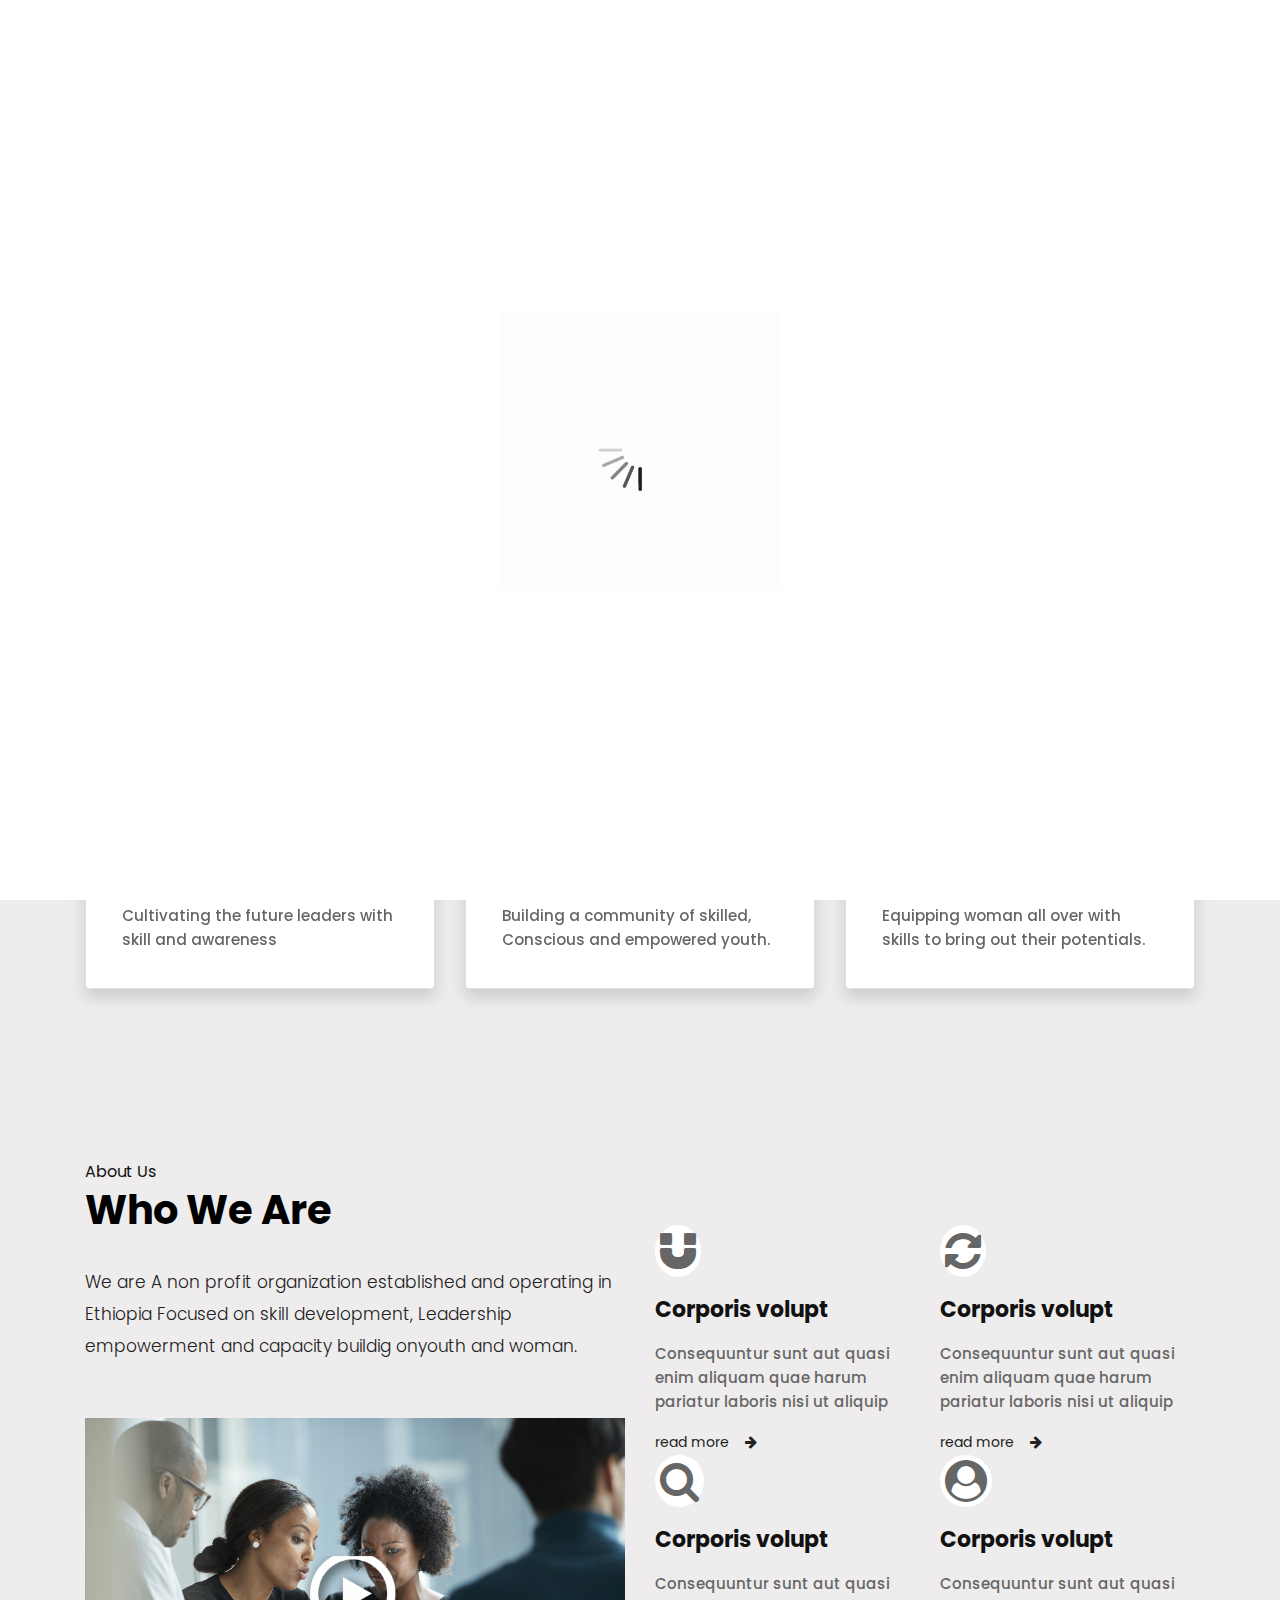
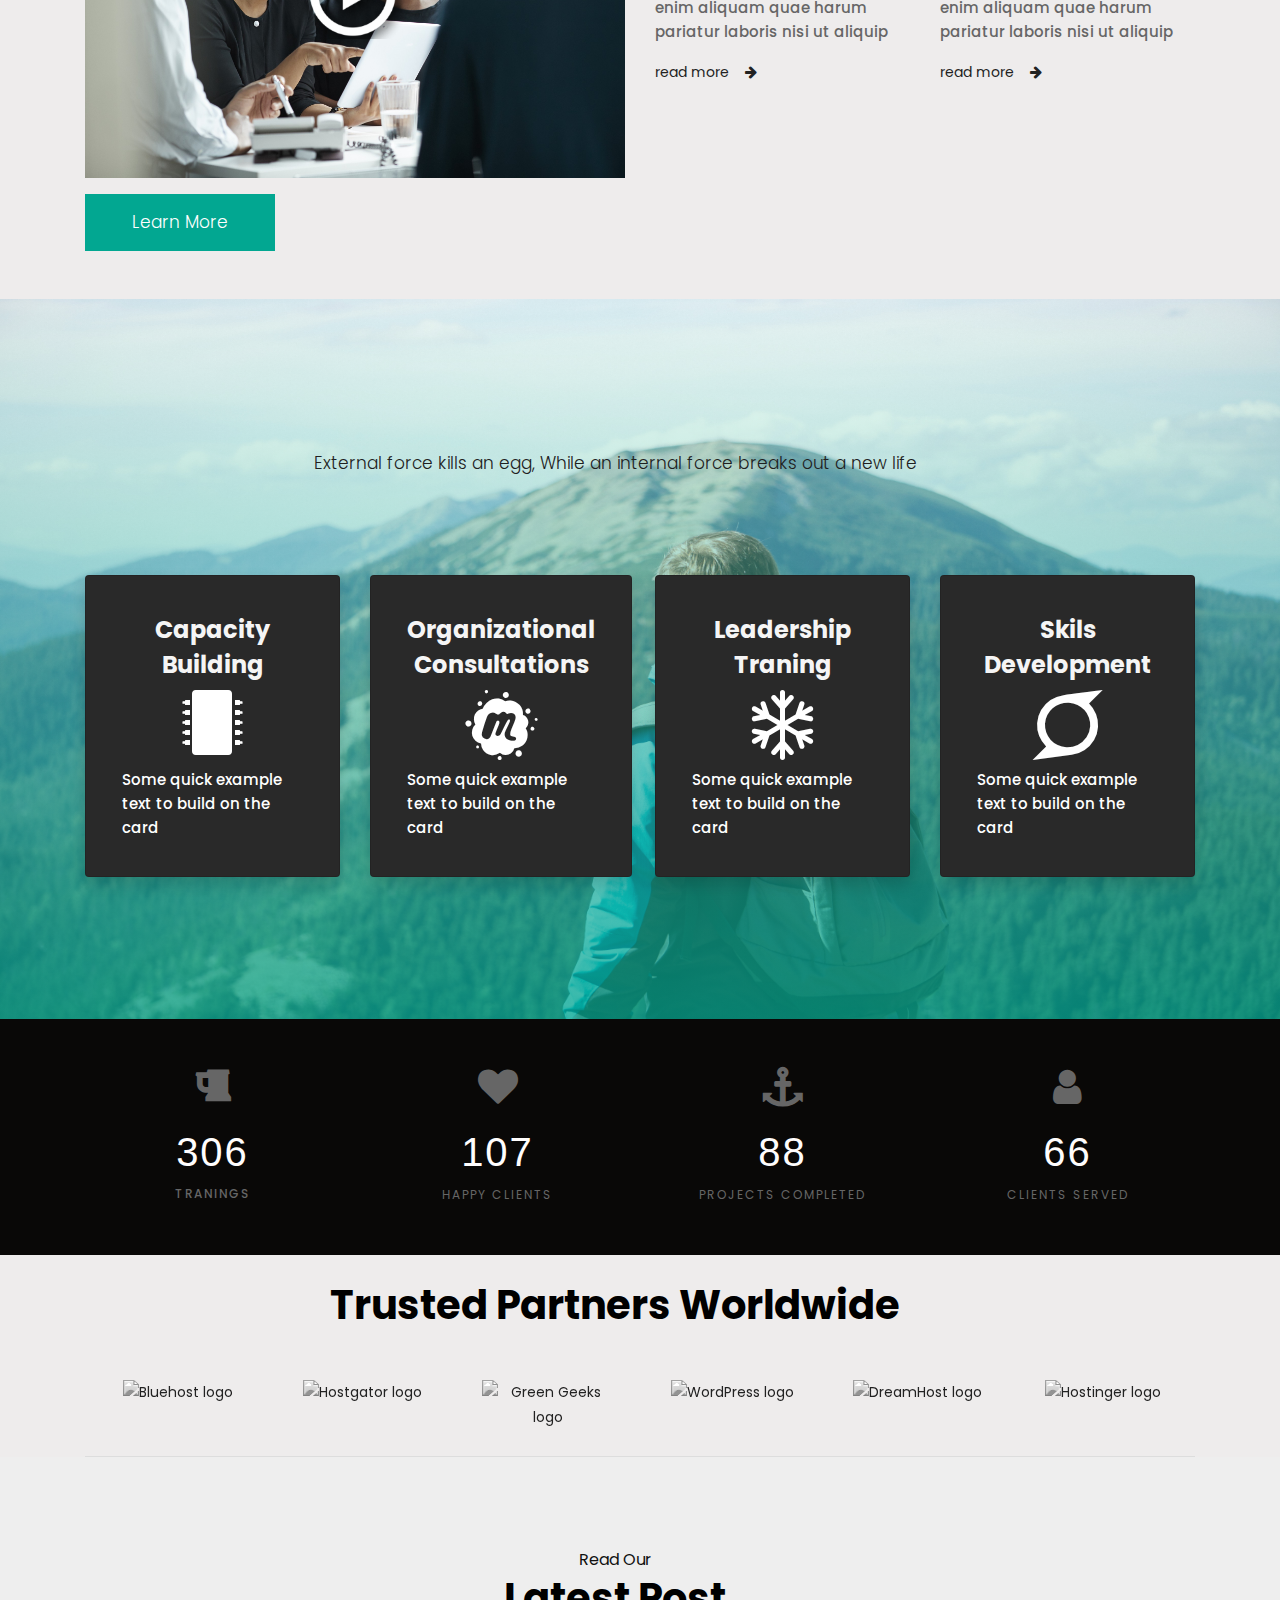
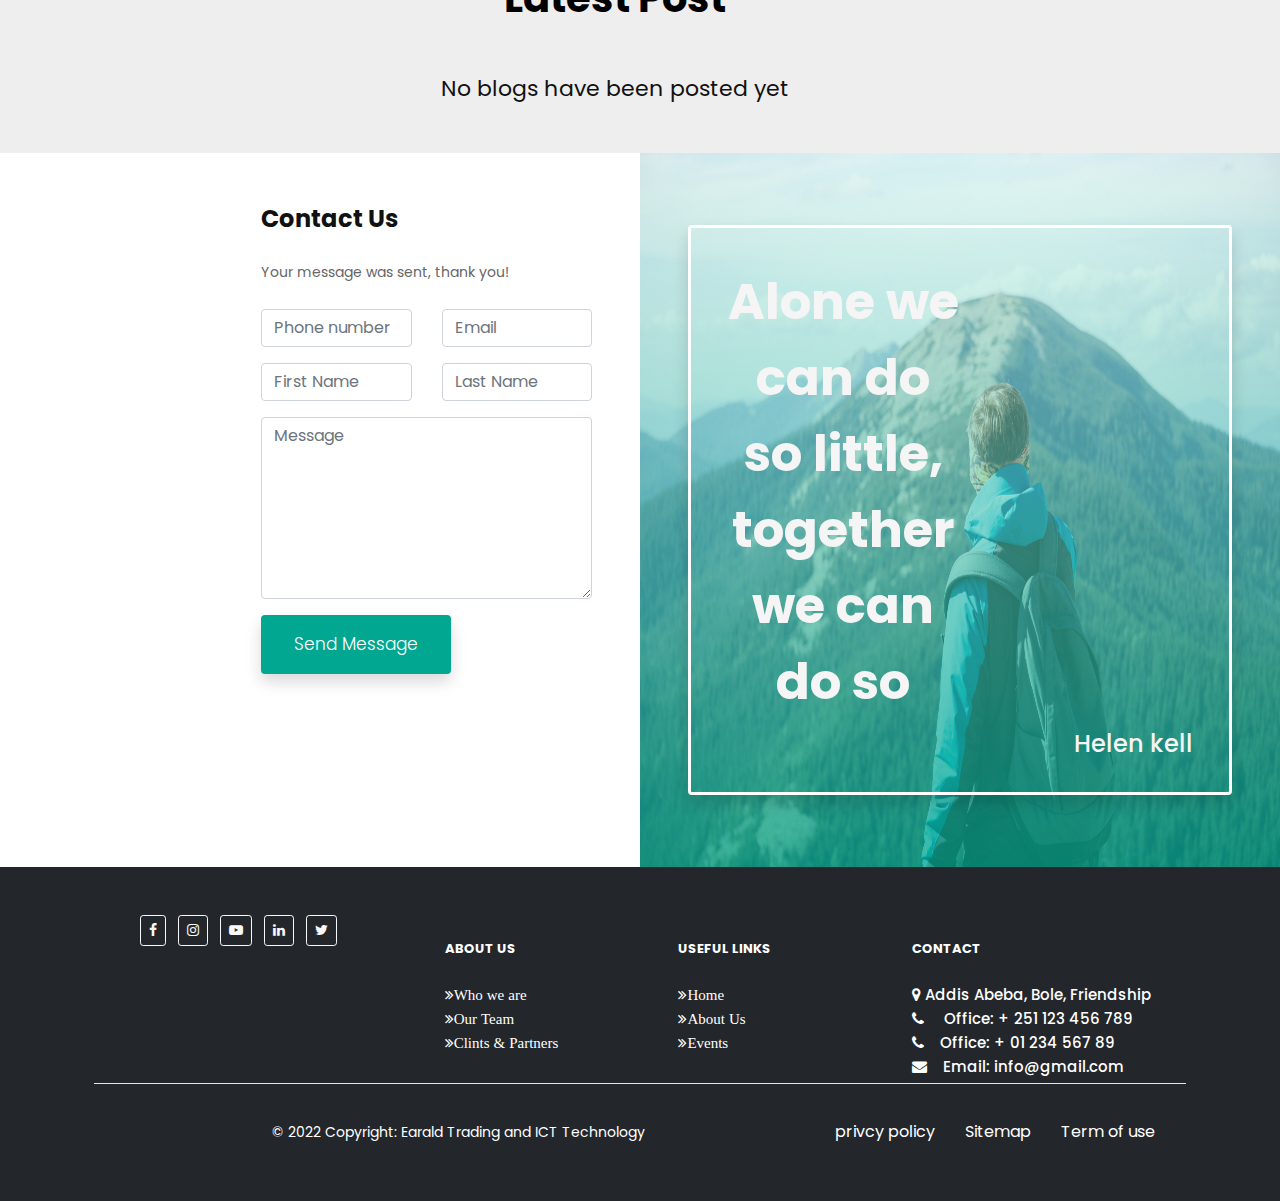
==== index.html @ d23e641c "first commit" ====
<!DOCTYPE html>
<html lang="en">
   <head>
      <!-- basic -->
      <meta charset="utf-8">
      <meta http-equiv="X-UA-Compatible" content="IE=edge">
      <!-- mobile metas -->
      <meta name="viewport" content="width=device-width, initial-scale=1">
      <meta name="viewport" content="initial-scale=1, maximum-scale=1">
      <!-- site metas -->
      <title>Ashagari</title>
      <meta name="keywords" content="">
      <meta name="description" content="">
      <meta name="author" content="">
      <!-- bootstrap css -->
      <link rel="stylesheet" href="css/bootstrap.min.css">

      <!--infinite-slider-->

      <link rel="stylesheet" href="css/infinite-slider.css">
      <!-- style css -->
      <link rel="stylesheet" href="css/style.css">
      <!-- Responsive-->
      <link rel="stylesheet" href="css/responsive.css">
      <!-- fevicon -->
      <link rel="icon" href="images/fevicon.png" type="image/gif" />
      <!-- Scrollbar Custom CSS -->
      <link rel="stylesheet" href="css/jquery.mCustomScrollbar.min.css">
      <!-- Tweaks for older IEs-->
      <!--[if lt IE 9]>
      <script src="https://oss.maxcdn.com/html5shiv/3.7.3/html5shiv.min.js"></script>
      <script src="https://oss.maxcdn.com/respond/1.4.2/respond.min.js"></script><![endif]-->
   </head>
   <!-- body -->
   <body class="main-layout">
      <!-- loader  -->
      <div class="loader_bg">
         <div class="loader"><img src="images/loading.gif" alt="#" /></div>
      </div>
      <!-- end loader -->
      <!-- header -->
      <header>
<!-- header inner -->
         <div class="header">
            <div class="container">
               <div class="row">
                  <div class="col-xl-3 col-lg-3 col-md-3 col-sm-3 col logo_section">
                     <div class="full">
                        <div class="center-desk">
                           <div class="logo">
                              <a href="index.html"><img src="images/logo.svg" width="50%" alt="#" /></a>
                           </div>
                        </div>
                     </div>
                  </div>
                  <div class="col-xl-9 col-lg-9 col-md-9 col-sm-9">
                     <nav class="navigation navbar navbar-expand-md navbar-dark ">
                        <button class="navbar-toggler" type="button" data-toggle="collapse" data-target="#navbarsExample04" aria-controls="navbarsExample04" aria-expanded="false" aria-label="Toggle navigation">
                        <span class="navbar-toggler-icon"></span>
                        </button>
                        <div class="collapse navbar-collapse" id="navbarsExample04">
                           <ul class="navbar-nav mr-auto">
                              <li class="nav-item active">
                                 <a class="nav-link" href="index.html"> Home  </a>
                              </li>
                              <li class="nav-item">
                                 <a class="nav-link" href="about.html">About</a>
                              </li>
                              <li class="nav-item ">
                                 <a class="nav-link" href="Upcoming.html"> Events</a>
                              </li>
                              
                           </ul>
                        </div>
                     </nav>
                  </div>
               </div>
            </div>
         </div>
      </header>
      <!-- end header -->

   <!-- banner -->
      <div id="carousel" class="carousel slide hero-slides" data-ride="carousel">
         <ol class="carousel-indicators margin_top_carousel ">
         <li class="active" data-target="#carousel" data-slide-to="0"></li>
         <li data-target="#carousel" data-slide-to="1"></li>
         <li data-target="#carousel" data-slide-to="2"></li>
         </ol>
         <div class="carousel-inner" role="listbox">
         <div class="carousel-item active boat">
            <div class="container h-100 d-none d-md-block">
               <div class="row align-items-center h-100">
               <div class="col-12 col-md-9 col-lg-7 col-xl-6">
                  <div class="caption animated fadeIn">

                     <div class="test_box">
                        <div class="text-bg">
                           <h1 class="animated fadeInLeft">Ashagari Charitable Organization</h1>
                           <p class="animated fadeInRight">Ashagari in Amharic means "Healping to transform", and with this spirit of transformation we lead the youth, woman and young leaders to realize their maximum potential </p>
                           <a class="read_more hero_btn shadow p-3 " href="Upcoming.html">Get Started</a>
                           <a class="Donate-btn-outline  shadow p-3 mb-5 hero_btn" href="#contact_section">Contact Us</a>
                        </div>
                     </div>


                     <!-- <h2 class="animated fadeInLeft">Boat Excursions</h2>
                     <p class="animated fadeInRight">Lorem ipsum dolor sit amet, consectetur adipiscing elit. Cras tristique nisl vitae luctus sollicitudin. Fusce consectetur sem eget dui tristique, ac posuere arcu varius.</p>
                     <a class="animated fadeInUp btn delicious-btn" href="#">Learn more</a> -->
                  </div>
               </div>
               </div>
            </div>
         </div>
         <div class="carousel-item sea">
            <div class="container h-100 d-none d-md-block">
               <div class="row align-items-center h-100">
               <div class="col-12 col-md-9 col-lg-7 col-xl-6">
                  <div class="caption animated fadeIn">


                     <div class="test_box">
                        <div class="text-bg">
                           <h1>Ashagari Charitable Organization</h1>
                           <p class="animated fadeInRight">Ashagari in Amharic means "Healping to transform", and with this spirit of transformation we lead the youth, woman and young leaders to realize their maximum potential </p>
                           <a class="read_more hero_btn shadow p-3 " href="Upcoming.html">Get Started</a>
                           <a class="Donate-btn-outline  shadow p-3 mb-5 hero_btn" href="#contact_section">Contact Us</a>
                        </div>
                     </div>


                     <!-- <h2 class="animated fadeInLeft">Discover the canyon by the sea</h2>
                     <p class="animated fadeInRight">Lorem ipsum dolor sit amet, consectetur adipiscing elit. Cras tristique nisl vitae luctus sollicitudin. Fusce consectetur sem eget dui tristique, ac posuere arcu varius.</p>
                     <a class="animated fadeInUp btn delicious-btn" href="#">Learn more</a>-->


                  </div>
               </div>
               </div>
            </div>
         </div>
         <div class="carousel-item river">
            <div class="container h-100 d-none d-md-block">
               <div class="row align-items-center h-100">
               <div class="col-12 col-md-9 col-lg-7 col-xl-6">
                  <div class="caption animated fadeIn">

                     <div class="test_box">
                        <div class="text-bg">
                           <h1>Ashagari Charitable Organization</h1>
                           <p>Ashagari in Amharic means "Healping to transform", and with this spirit of transformation we lead the youth, woman and young leaders to realize their maximum potential </p>
                           <a class="read_more hero_btn shadow p-3 " href="Upcoming.html">Get Started</a>
                           <a class="Donate-btn-outline  shadow p-3 mb-5 hero_btn" href="#contact_section">Contact Us</a>
                        </div>
                     </div>


                     <!-- <h2 class="animated fadeInLeft">Explore the river valley</h2>
                     <p class="animated fadeInRight">Lorem ipsum dolor sit amet, consectetur adipiscing elit. Cras tristique nisl vitae luctus sollicitudin. Fusce consectetur sem eget dui tristique, ac posuere arcu varius.</p>
                     <a class="animated fadeInUp btn delicious-btn" href="#">Learn more</a> -->


                  </div>
               </div>
               </div>
            </div>
         </div>
         </div>
         <a class="carousel-control-prev" href="#carousel" role="button" data-slide="prev">
         <span class="carousel-control-prev-icon" aria-hidden="true"></span>
         <span class="sr-only">Previous</span>
         </a>
         <a class="carousel-control-next" href="#carousel" role="button" data-slide="next">
         <span class="carousel-control-next-icon" aria-hidden="true"></span>
         <span class="sr-only">Next</span>
         </a>
      </div>

      <!-- <section class="banner_main">
         <div class="container">
            <div class="row">
               <div class="col-md-6">
                  <div class="test_box">
                     <div class="text-bg">
                        <h1>
                         
                           <br>Ashagari Charitable Organization</h1>
                        <p>Ashagari in Amharic means "Healping to transform", and with this spirit of transformation we lead the youth, woman and young leaders to realize their maximum potential </p>
                        <a class="read_more hero_btn shadow p-3 " href="Upcoming.html">Get Started</a>
                        <a class="Donate-btn-outline  shadow p-3 mb-5 hero_btn" href="#contact_section">Contact Us</a>
                     </div>
                  </div>
               </div>

            </div>
         </div>
      </section> -->
   <!-- end banner -->

   <!--- Cards-->
      <div class="card_one">
            <div class="container" >
               <div class="row " >
                  
                  <div class="col-lg-4 mb-4 mt-n10px margin_top_lil">
                     <div class="card d-inline-flex  shadow p-3 mb-5 bg-white rounded" >
                           <!-- <img class="card-img-top" src="/images/leader.png" style="width: 30%;" alt=""> -->
                           <div class="card-body">
                              <h1 class="card-title" style="font-weight: bold;" >Ashagari Leader</h1>
                              <p class="card-text">
                                 Cultivating the future leaders with skill and awareness
                              </p>
                              
                           </div>
                     </div>
                  </div>

                  <div class="col-lg-4 mb-4 margin_top_lil">
                     <div class="card d-inline-flex  shadow p-3 mb-5 bg-white rounded" >
                           <!-- <img class="card-img-top" src="/images/group.png" style="width: 30%;" alt=""> -->
                           <div class="card-body">
                              <h1 class="card-title" style="font-weight: bold;">Ashagari Youth</h1>
                              <p class="card-text">
                                 Building a community of skilled, Conscious and empowered youth.
                              </p>
                              
                           </div>
                     </div>
                  </div>
                  
                  <div class="col-lg-4 mb-4 margin_top_lil">
                     <div class="card d-inline-flex  shadow p-3 mb-5 bg-white rounded" >
                           <!-- <img class="card-img-top" src="/images/woman-avatar.png" style="width: 30%;" alt=""> -->
                           <div class="card-body">
                              <h1 class="card-title" style="font-weight: bold;" >Ashagari woman</h1>
                              <p class="card-text">
                                 Equipping woman all over with skills to bring out their potentials.
                              </p>
                              
                           </div>
                     </div>
                  </div>

                  
               </div>
         </div>
      </div>

      <!-- about -->
      <div  class="about">
         <div class="container">
            <div class="row d_flex">
               <div class="col-md-6 ">
                  <div class="titlepage mx-auto my-5">
                     <h4>About Us</h4>
                     <h2 style="text-align: left;">Who We Are</h2>
                     <p style="text-align: left;">We are A non profit organization established and operating in Ethiopia Focused on skill development, Leadership empowerment and capacity buildig onyouth and woman. </p>

                     <div class="videos">
                        <a href="https://www.youtube.com/watch?v=F5FEj9U-CJM" class="mx-auto my-3 video">
                            <span></span>
                            <img src="/images/bg-img (5).jpeg" alt="True Facts About The Mantis Shrimp" />
                        </a>
                    </div>

                     <!-- <img class="m-3" width="85%" src="images/Bg_banner.jpg" alt="#" /> -->
                     
                     <a class="read_more" href="#">Learn More</a>
                  </div>
               </div>

               <div class="col-md-6">
                  <div class="row d_flex">
                     <div class="col-md-6  margin_top_bottom">
                        <i class="fa fa-magnet fa-3x circle-icon mx-auto  "></i>
                        <h2 class="my-3 font-weight-bold" >Corporis volupt </h2>
                        <p class="mb-3">Consequuntur sunt aut quasi enim aliquam quae harum pariatur laboris nisi ut aliquip</p>
                        <a href="" class="mx-auto pt-5 ">read more<i class="ml-3 fa fa-arrow-right" aria-hidden="true"></i>
                        </a>
                     </div>
                     <div class="col-md-6  margin_top_bottom">
                        <i class="fa fa-refresh fa-3x circle-icon mx-auto  "></i>
                        <h2 class="my-3 font-weight-bold" >Corporis volupt </h2>
                        <p class="mb-3">Consequuntur sunt aut quasi enim aliquam quae harum pariatur laboris nisi ut aliquip</p>
                        <a href="" class="mx-auto pt-5 ">read more<i class="ml-3 fa fa-arrow-right" aria-hidden="true"></i>
                        </a>
                     </div>
                  </div>
                  
                  <div class="row ">
                     <div class="col-md-6  ">
                        <i class="fa fa-search fa-3x circle-icon mx-auto  "></i>
                        <h2 class="my-3 font-weight-bold" >Corporis volupt </h2>
                        <p class="mb-3">Consequuntur sunt aut quasi enim aliquam quae harum pariatur laboris nisi ut aliquip</p>
                        <a href="" class="mx-auto pt-5 ">read more<i class="ml-3 fa fa-arrow-right" aria-hidden="true"></i>
                        </a>
                     </div>
                     <div class="col-md-6  ">
                        <i class="fa fa-user-circle fa-3x circle-icon mx-auto  "></i>
                        <h2 class="my-3 font-weight-bold" >Corporis volupt </h2>
                        <p class="mb-3">Consequuntur sunt aut quasi enim aliquam quae harum pariatur laboris nisi ut aliquip</p>
                        <a href="" class="mx-auto pt-5 ">read more<i class="ml-3 fa fa-arrow-right" aria-hidden="true"></i>
                        </a>
                     </div>
                  </div>
                  
                  

               </div>
         </div>
      </div>
      
      <!-- end about -->

      <!--- Cards _ Two-->
   
      <section class="banner_main card_two">
         <div class="container">
           <div class="titlepage m-7 p-5">
                     <!-- <h2 class="text-center">About Us</h2> -->
                     <p class="text-center mx-auto pb-5 fs-2x">External force kills an egg, While an internal force breaks out a new life </p>
                    
                  </div>
            <div class="row">
               
               
                  <div class="col-lg-3 mb-4 mt-6 mt-n10px ">
                     <div class="card d-inline-flex  shadow p-3 mb-5 card_bg rounded" >
                           <div class="card-body">
                              <h1 class="card_title " >Capacity Building</h1>
                              <i class="fa fa-microchip fa-5x p-2 "  aria-hidden="true" style="text-align: center;
                        width: 100%;"></i>
                              <p class="card-text center">
                                 Some quick example text to build on the card 
                              </p>
                              
                           </div>
                     </div>
                  </div>
      
                  <div class="col-lg-3 mb-4 mt-6 mt-n10px ">
                     <div class="card d-inline-flex  shadow p-3 mb-5 card_bg rounded" >
                           <div class="card-body">
                              <h1 class="card_title" >Organizational Consultations</h1>
                              <i class="fa fa-meetup fa-5x p-2 "  aria-hidden="true" style="text-align: center;
                        width: 100%;"></i>
                              <p class="card-text center">
                                 Some quick example text to build on the card 
                              </p>
                              <!-- <a href="#" class="btn btn-outline-primary btn-sm">
                                 Card link
                              </a>
                              <a href="#" class="btn btn-outline-secondary btn-sm">
                                 <i class="far fa-heart"></i></a> -->
                           </div>
                     </div>
                  </div>
                  
                  <div class="col-lg-3 mb-4 mt-6 mt-n10px ">
                     <div class="card d-inline-flex  shadow p-3 mb-5 card_bg rounded" >
                           <div class="card-body">
                              <h1 class="card_title" >Leadership Traning</h1>
                              <i class="fa fa-snowflake-o fa-5x p-2 "  aria-hidden="true" style="text-align: center;
                        width: 100%;"></i>
                              <p class="card-text center">
                                 Some quick example text to build on the card 
                              </p>
                              <!-- <a href="#" class="btn btn-outline-primary btn-sm">
                                 Card link
                              </a>
                              <a href="#" class="btn btn-outline-secondary btn-sm">
                                 <i class="far fa-heart"></i></a> -->
                           </div>
                     </div>
                  </div>
      
                  <div class="col-lg-3 mb-4 mt-6 mt-n10px ">
                     <div class="card d-inline-flex  shadow p-3 mb-5 card_bg rounded" >
                           <div class="card-body">
                              <h1 class="card_title" >Skils Development</h1>
                              <i class="fa fa-superpowers fa-5x p-2 "  aria-hidden="true" style="text-align: center;
                        width: 100%;"></i>
                              <p class="card-text center">
                                 Some quick example text to build on the card 
                              </p>
                             
                           </div>
                     </div>
                  </div>
                        
               </div>
         </div>
      </section>


      <!--Counter-->
      <section class="wow fadeIn animated p-5" style="background-color: #090807; visibility: visible; animation-name: fadeIn;">
            <div class="container">
                <div class="row">
                    <!-- counter -->
                    <div class="col-md-3 col-sm-6 bottom-margin text-center counter-section wow fadeInUp sm-margin-bottom-ten animated" data-wow-duration="300ms" style="visibility: visible; animation-duration: 300ms; animation-name: fadeInUp;">
                        <i class="fa fa-beer medium-icon"></i>
                        <span id="anim-number-pizza" class="counter-number"></span>
                        <span class="timer counter alt-font appear" data-to="980" data-speed="7000">2800</span>
                        <p class="counter-title">Tranings</p>
                    </div>
                    <!-- end counter -->
                    <!-- counter -->
                    <div class="col-md-3 col-sm-6 bottom-margin text-center counter-section wow fadeInUp sm-margin-bottom-ten animated" data-wow-duration="600ms" style="visibility: visible; animation-duration: 600ms; animation-name: fadeInUp;">
                        <i class="fa fa-heart medium-icon"></i>
                         <span class="timer counter alt-font appear" data-to="980" data-speed="7000">980</span>
                        <span class="counter-title">Happy Clients</span>
                    </div>
                    <!-- end counter -->
                    <!-- counter -->
                    <div class="col-md-3 col-sm-6 bottom-margin-small text-center counter-section wow fadeInUp xs-margin-bottom-ten animated" data-wow-duration="900ms" style="visibility: visible; animation-duration: 900ms; animation-name: fadeInUp;">
                        <i class="fa fa-anchor medium-icon"></i>
                         <span class="timer counter alt-font appear" data-to="810" data-speed="7000">810</span>
                        <span class="counter-title">Projects Completed</span>
                    </div>
                    <!-- end counter -->
                    <!-- counter -->
                    <div class="col-md-3 col-sm-6 text-center counter-section wow fadeInUp animated" data-wow-duration="1200ms" style="visibility: visible; animation-duration: 1200ms; animation-name: fadeInUp;">
                        <i class="fa fa-user medium-icon"></i>
                         <span class="timer counter alt-font appear" data-to="600" data-speed="7000">600</span>
                        <span class="counter-title">Clients Served</span>
                    </div>
                    <!-- end counter -->
                </div>
            </div>
         </section>

      <!--Trusted partners-->

      <div class="container">
            <div class="titlepage text-center p-3 ">
               <h2 class="p-2">Trusted Partners Worldwide</h2>
                              
            </div>
            
            <section class="logo-list">
      <div class="container">
         <div class="row">
               <div class="col-lg-2 col-md-4 col-6">
                  <a href="#"><img src="https://www.markuptag.com/images/bluehost-logo.png" class="img-fluid" alt="Bluehost logo"></a>
               </div>
               <div class="col-lg-2 col-md-4 col-6">
                  <a href="#"><img src="https://www.markuptag.com/images/hostgator-logo.png" class="img-fluid" alt="Hostgator logo"></a>
               </div>
               <div class="col-lg-2 col-md-4 col-6">
                  <a href="#"><img src="https://www.markuptag.com/images/greengeeks-logo.png" class="img-fluid" alt="Green Geeks logo"></a>
               </div>
               <div class="col-lg-2 col-md-4 col-6">
                  <a href="#"><img src="https://www.markuptag.com/images/wordpress-logo.png" class="img-fluid" alt="WordPress logo"></a>
               </div>
               <div class="col-lg-2 col-md-4 col-6">
                  <a href="#"><img src="https://www.markuptag.com/images/dreamhost-logo.png" class="img-fluid" alt="DreamHost logo"></a>
               </div>
               <div class="col-lg-2 col-md-4 col-6">
                  <a href="#"><img src="https://www.markuptag.com/images/hostinger-logo.png" class="img-fluid" alt="Hostinger logo"></a>
               </div>
         </div>
      </div>
            </section>
            
      </div>



      <!-- Our Latest news -->

      

      <div class="juices ">
         <div class="container ">
            <div class="row">
               <div class="col-md-12">
                  <div class="titlepage">
                     
                     <h4>Read Our</h4>
                     <h2>Latest Post</h2>
                     <!-- <p>is a long established fact that a reader will be distracted by the readable content of a page when looking at </p> -->
                  </div>
                  <h2 class="titlepage p-5">No blogs have been posted yet</h2>
               </div>
            </div>

            <!-- <div class="row">
               
               <div class="col-lg-4 mb-4 mt-n10px ">
                  <div class="card d-inline-flex  shadow p-3 mb-5 bg-white rounded" >
                        <img class="card-img-top-post" src="/images/Event2.jpg" style="width: 125%;" alt="">
                        <div class="card-body">
                           <h1 class="card-title" style="font-weight: bold;" >Ashagari Leader</h1>
                           <p class="card-text">
                              Some quick example text to build on the 
                              card title and make up the bulk of the 
                              card's content. 
                           </p>
                           <h3 class="font-weight-bold mt-3">Abebe kebed</h3>
                           <a href="#" class="">
                              June 16,2022
                           </a>
                           
                           <div class="social-post text-center pt-4 ">
                              <a href="#" class="btn btn-outline-secondary btn-sm mr-2"><i class="fa fa-2xs fa-facebook" aria-hidden="true"></i></a>
                              <a href="#" class="btn btn-outline-secondary btn-sm mr-2"><i class="fa fa-2xs fa-instagram" aria-hidden="true"></i></a>
                              <a href="#" class="btn btn-outline-secondary btn-sm mr-2"><i class="fa fa-2xs fa-youtube-play" aria-hidden="true"></i></a>
                              <a href="#" class="btn btn-outline-secondary btn-sm mr-2"><i class="fa fa-2xs fa-linkedin" aria-hidden="true"></i></a>
                              <a href="#" class="btn btn-outline-secondary btn-sm mr-2"><i class="fa fa-xs fa-twitter" aria-hidden="true"></i></a>
                              <a href="#" class="btn btn-outline-secondary btn-sm mr-2"><i class="fa  fa-xs fa-share-alt" aria-hidden="true"></i></a>
                           </div>


                        </div>
                  </div>
               </div>

               <div class="col-lg-4 mb-4 mt-n10px ">
                  <div class="card d-inline-flex  shadow p-3 mb-5 bg-white rounded" >
                        <img class="card-img-top-post" src="/images/Event2.jpg" style="width: 125%;" alt="">
                        <div class="card-body">
                           <h1 class="card-title" style="font-weight: bold;" >Ashagari Leader</h1>
                           <p class="card-text">
                              Some quick example text to build on the 
                              card title and make up the bulk of the 
                              card's content. 
                           </p>
                           <h3 class="font-weight-bold mt-3">Abebe kebed</h3>
                           <a href="#" class="">
                              June 16,2022
                           </a>
                           
                           <div class="social-post text-center pt-4">
                              <a href="#" class="btn btn-outline-secondary btn-sm mr-2"><i class="fa fa-2xs fa-facebook" aria-hidden="true"></i></a>
                              <a href="#" class="btn btn-outline-secondary btn-sm mr-2"><i class="fa fa-2xs fa-instagram" aria-hidden="true"></i></a>
                              <a href="#" class="btn btn-outline-secondary btn-sm mr-2"><i class="fa fa-2xs fa-youtube-play" aria-hidden="true"></i></a>
                              <a href="#" class="btn btn-outline-secondary btn-sm mr-2"><i class="fa fa-2xs fa-linkedin" aria-hidden="true"></i></a>
                              <a href="#" class="btn btn-outline-secondary btn-sm mr-2"><i class="fa fa-xs fa-twitter" aria-hidden="true"></i></a>
                              <a href="#" class="btn btn-outline-secondary btn-sm mr-2"><i class="fa  fa-xs fa-share-alt" aria-hidden="true"></i></a>
                           </div>


                        </div>
                  </div>
               </div>
               
               <div class="col-lg-4 mb-4 mt-n10px ">
                  <div class="card d-inline-flex  shadow p-3 mb-5 bg-white rounded" >
                        <img class="card-img-top-post" src="/images/Event2.jpg" style="width: 125%;" alt="">
                        <div class="card-body">
                           <h1 class="card-title" style="font-weight: bold;" >Ashagari Leader</h1>
                           <p class="card-text">
                              Some quick example text to build on the 
                              card title and make up the bulk of the 
                              card's content. 
                           </p>
                           <h3 class="font-weight-bold mt-3">Abebe kebed</h3>
                           <a href="#" class="">
                              June 16,2022
                           </a>
                           
                           <div class="social-post text-center pt-4">
                              <a href="#" class="btn btn-outline-secondary btn-sm mr-2"><i class="fa fa-2xs fa-facebook" aria-hidden="true"></i></a>
                              <a href="#" class="btn btn-outline-secondary btn-sm mr-2"><i class="fa fa-2xs fa-instagram" aria-hidden="true"></i></a>
                              <a href="#" class="btn btn-outline-secondary btn-sm mr-2"><i class="fa fa-2xs fa-youtube-play" aria-hidden="true"></i></a>
                              <a href="#" class="btn btn-outline-secondary btn-sm mr-2"><i class="fa fa-2xs fa-linkedin" aria-hidden="true"></i></a>
                              <a href="#" class="btn btn-outline-secondary btn-sm mr-2"><i class="fa fa-xs fa-twitter" aria-hidden="true"></i></a>
                              <a href="#" class="btn btn-outline-secondary btn-sm mr-2"><i class="fa  fa-xs fa-share-alt" aria-hidden="true"></i></a>
                           </div>


                        </div>
                  </div>
               </div>
            
            </div> -->
               
            </div>
         </div>
      
      <!-- end Our Juices  section -->
      
      <!--- Contact-->
      <div id="contact_section" class="contact_section bg-white">
      <div class="row justify-content-center">
         <div class=" col-md-12 contact_form">
            <div class="wrapper">
               <div class="row no-gutters">
                  <div class="col-md-2 d-flex align-items-stretch"></div>
                  <div class="col-md-4 d-flex align-items-stretch  ">
                     <div class="contact-wrap w-100 p-md-5 p-10">
                        <h1 class="mb-4 font-weight-bold">Contact Us</h1>
                        <div id="form-message-warning" class="mb-4"></div> 
                     <div id="form-message-success" class="mb-4">
                     Your message was sent, thank you!
                     </div>
                        <form method="POST" id="contactForm" name="contactForm">
                           <div class="row">
                              <div class="col-md-6">
                                 <div class="form-group">
                                    <input type="tel" class="form-control" name="Phone number" id="phone" placeholder="Phone number">
                                 </div>
                              </div>
                              <div class="col-md-6"> 
                                 <div class="form-group">
                                    <input type="email" class="form-control" name="email" id="email" placeholder="Email">
                                 </div>
                              </div>
                              <div class="col-md-6">
                                 <div class="form-group">
                                    <input type="text" class="form-control" name="fname" id="fname" placeholder="First Name">
                                 </div>
                              </div>
                              <div class="col-md-6"> 
                                 <div class="form-group">
                                    <input type="text" class="form-control" name="lname" id="lname" placeholder="Last Name">
                                 </div>
                              </div>
                              
                              <div class="col-md-12">
                                 <div class="form-group">
                                    <textarea name="message" class="form-control" id="message" cols="30" rows="7" placeholder="Message"></textarea>
                                 </div>
                              </div>
                              <div class="col-md-12">
                                 <div class="form-group">
                                    <input type="submit" value="Send Message" class="read_more shadow p-3 mb-5 btn">
                                    
                                    <div class="submitting"></div>
                                 </div>
                              </div>
                           </div>
                        </form>
                     </div>
                  </div>
                  <div class="col-md-6 d-flex align-items-stretch contact_banner">
                     <div class=" mx-auto my-4">
                     
                     
                        <div class=" shadow p-3 m-5  rounded " style="border:3px solid 
                        rgb(255, 255, 255) ">
                              <div class="card-body card_spacing">
                                 <h1 class="card-title card_title_spacing "   >Alone we can do so little, together we can do so</h1>
                                 
                                 <p class="" style="color: whitesmoke; font-size: 24px; ; text-align: right; ">
                                    Helen kell
                                 </p>
                                 
                              </div>
                        </div>

                  </div>

                  </div>
               </div>
            </div>
         </div>
      </div>
      </div>
      <!-- Footer -->
            <footer
            class="text-left text-lg-start text-white"
            style="background-color: #23272B "
            >
            <!-- Grid container -->
            <div class="container p-4 pb-0">
            <!-- Section: Links -->
            <section class="">
            <!--Grid row-->
            <div class="row">
            <!-- Grid column -->
            <div class="col-md-3 col-lg-3 col-xl-3 mx-auto  ">
               
               
               <!-- <img src="/images/logo.svg" width="60%" style="display: inline-block;" class="filter-green"/>
               
               <p class="fw-light fs-4">
                  Here you can use rows and columns to organize your footer
                  content. Lorem ipsum dolor sit amet, consectetur adipisicing
                  elit.
               </p> -->
               <div class="social-post text-center mx-auto my-4">
                  <a href="#" class="btn btn-outline-light btn-sm mr-2"><i class="fa fa-2xs fa-facebook" aria-hidden="true"></i></a>
                  <a href="#" class="btn btn-outline-light btn-sm mr-2"><i class="fa fa-2xs fa-instagram" aria-hidden="true"></i></a>
                  <a href="#" class="btn btn-outline-light btn-sm mr-2"><i class="fa fa-2xs fa-youtube-play" aria-hidden="true"></i></a>
                  <a href="#" class="btn btn-outline-light btn-sm mr-2"><i class="fa fa-2xs fa-linkedin" aria-hidden="true"></i></a>
                  <a href="#" class="btn btn-outline-light btn-sm mr-2"><i class="fa fa-xs fa-twitter" aria-hidden="true"></i></a>
                  
               </div>
            </div>
            <!-- Grid column -->

            <hr class="w-100 clearfix d-md-none" />

            <!-- Grid column -->
            <div class="col-md-2 col-lg-2 col-xl-2 mx-auto mt-5">
               <h6 class="text-uppercase mb-4 font-weight-bold text-white">About US</h6>
               <p>
                  <i class="fa fa-angle-double-right " aria-hidden="true"><a class="text-white">Who we are </a></i>
               </p>
               <p>
                  <i class="fa fa-angle-double-right " aria-hidden="true"><a class="text-white">Our Team</a></i>
               </p>
               <p>
                  <i class="fa fa-angle-double-right " aria-hidden="true"><a class="text-white">Clints & Partners</a></i>
               </p>
               
            </div>
            <!-- Grid column -->

            <hr class="w-100 clearfix d-md-none" />

            <!-- Grid column -->
            <div class="col-md-3 col-lg-2 col-xl-2 mx-auto mt-5">
               <h6 class="text-uppercase mb-4 font-weight-bold text-white">
                  Useful links
               </h6>
               <p>
                  <i class="fa fa-angle-double-right " aria-hidden="true"><a class="text-white">Home </a></i>
               </p>
               <p>
                  <i class="fa fa-angle-double-right " aria-hidden="true"><a href="" class="text-white">About Us</a></i>
               </p>
               <p>
                  <i class="fa fa-angle-double-right " aria-hidden="true"><a href="#" class="text-white ">Events</a></i>
               </p>
               
            </div>

            <!-- Grid column -->
            <hr class="w-100 clearfix d-md-none" />

            <!-- Grid column -->
            <div class="col-md-4 col-lg-3 col-xl-3 mx-auto mt-5">
               <h6 class="text-uppercase mb-4 font-weight-bold text-white">Contact</h6>
               <p><i class="fas fa fa-map-marker  " aria-hidden="true"></i> Addis Abeba, Bole, Friendship</p>
               
               <p><i class="fas fa fa-phone mr-3"></i> Office: + 251 123 456 789</p>
               <p><i class="fas fa fa-phone mr-3"></i>Office: + 01 234 567 89</p>
               <p><i class="fas fa fa-envelope mr-3"></i>Email: info@gmail.com</p>
            </div>
            <!-- Grid column -->
            </div>
            <!--Grid row-->
            </section>
            <!-- Section: Links -->

            <hr class="my-1 "  size="3" color=white>

            <!-- Section: Copyright -->
            <section class="p-3 pt-0">
            <div class="row d-flex align-items-center">
            <!-- Grid column -->
            <div class="col-md-7 col-lg-8 text-center text-md-start">
               <!-- Copyright -->
               <div class="p-3">
                  © 2022 Copyright:
                  <a class="text-white" href=""
                     >Earald Trading and ICT Technology</a
                  >
               </div>
               <!-- Copyright -->
            </div>
            <!-- Grid column -->

            <!-- Grid column -->
            <div class=" ml-lg-0 text-center ">

               <a class="btn  " role="button"> privcy policy</a>
               <a class="btn " role="button"> Sitemap</a>
               <a class="btn " role="button"> Term of use</a>

            
            </div>
            <!-- Grid column -->
            </div>
            </section>
            <!-- Section: Copyright -->
            </div>
            <!-- Grid container -->
            </footer>

      <!-- end footer -->

      <!-- Javascript files-->
      <script src="js/jquery.min.js"></script>
      <script src="js/popper.min.js"></script>
      <script src="js/bootstrap.bundle.min.js"></script>
      <script src="js/jquery-3.0.0.min.js"></script>
      <!-- sidebar -->
      <script src="js/jquery.mCustomScrollbar.concat.min.js"></script>
      <script src="js/custom.js"></script>
   </body>
</html>
---- css/infinite-slider.css ----
/* Slider */
.slick-slide {
    margin: 0px 20px;
}

.slick-slide img {
    width: 100%;
}

.slick-slider
{
    position: relative;
    display: block;
    box-sizing: border-box;
    -webkit-user-select: none;
    -moz-user-select: none;
    -ms-user-select: none;
            user-select: none;
    -webkit-touch-callout: none;
    -khtml-user-select: none;
    -ms-touch-action: pan-y;
        touch-action: pan-y;
    -webkit-tap-highlight-color: transparent;
}

.slick-list
{
    position: relative;
    display: block;
    overflow: hidden;
    margin: 0;
    padding: 0;
}
.slick-list:focus
{
    outline: none;
}
.slick-list.dragging
{
    cursor: pointer;
    cursor: hand;
}

.slick-slider .slick-track,
.slick-slider .slick-list
{
    -webkit-transform: translate3d(0, 0, 0);
       -moz-transform: translate3d(0, 0, 0);
        -ms-transform: translate3d(0, 0, 0);
         -o-transform: translate3d(0, 0, 0);
            transform: translate3d(0, 0, 0);
}

.slick-track
{
    position: relative;
    top: 0;
    left: 0;
    display: block;
}
.slick-track:before,
.slick-track:after
{
    display: table;
    content: '';
}
.slick-track:after
{
    clear: both;
}
.slick-loading .slick-track
{
    visibility: hidden;
}

.slick-slide
{
    display: none;
    float: left;
    height: 100%;
    min-height: 1px;
}
[dir='rtl'] .slick-slide
{
    float: right;
}
.slick-slide img
{
    display: block;
}
.slick-slide.slick-loading img
{
    display: none;
}
.slick-slide.dragging img
{
    pointer-events: none;
}
.slick-initialized .slick-slide
{
    display: block;
}
.slick-loading .slick-slide
{
    visibility: hidden;
}
.slick-vertical .slick-slide
{
    display: block;
    height: auto;
    border: 1px solid transparent;
}
.slick-arrow.slick-hidden {
    display: none;
}
---- css/style.css ----
/*--------------------------------------------------------------------- File Name: style.css ---------------------------------------------------------------------*/


/*--------------------------------------------------------------------- import Fonts ---------------------------------------------------------------------*/

@import url('https://fonts.googleapis.com/css?family=Rajdhani:300,400,500,600,700');
@import url('https://fonts.googleapis.com/css?family=Poppins:100,100i,200,200i,300,300i,400,400i,500,500i,600,600i,700,700i,800,800i,900,900i');
@import url('https://fonts.googleapis.com/css?family=Lato:300,400,700,900&display=swap');
@import url('https://fonts.googleapis.com/css?family=Raleway:400,600,700,800,900&display=swap');

/*****---------------------------------------- 1) font-family: 'Rajdhani', sans-serif;
 2) font-family: 'Poppins', sans-serif;
 ----------------------------------------*****/


/*--------------------------------------------------------------------- import Files ---------------------------------------------------------------------*/

@import url(animate.min.css);
@import url(normalize.css);
@import url(icomoon.css);
@import url(font-awesome.min.css);
@import url(meanmenu.css);
@import url(owl.carousel.min.css);
@import url(swiper.min.css);
@import url(slick.css);
@import url(jquery.fancybox.min.css);
@import url(jquery-ui.css);
@import url(nice-select.css);

/*--------------------------------------------------------------------- skeleton ---------------------------------------------------------------------*/

* {
     box-sizing: border-box !important;
}

html {
     scroll-behavior: smooth;
}

body {
     color: #666666;
     font-size: 14px;
     font-family: 'Poppins', sans-serif;
     line-height: 1.80857;
     font-weight: normal;
}

a {
     color: #3A3333 ;
     text-decoration: none !important;
     outline: none !important;
     -webkit-transition: all .3s ease-in-out;
     -moz-transition: all .3s ease-in-out;
     -ms-transition: all .3s ease-in-out;
     -o-transition: all .3s ease-in-out;
     transition: all .3s ease-in-out;
}

h1,
h2,
h3,
h4,
h5,
h6 {
     letter-spacing: 0;
     font-weight: normal;
     position: relative;
     padding: 0;
     font-weight: normal;
     line-height: normal;
     color: #111111;
     margin: 0
}

h1 {
     font-size: 24px;
}

h2 {
     font-size: 22px;
}

h3 {
     font-size: 18px;
}

h4 {
     font-size: 16px
}

h5 {
     font-size: 14px
}

h6 {
     font-size: 13px
}

*,
*::after,
*::before {
     -webkit-box-sizing: border-box;
     -moz-box-sizing: border-box;
     box-sizing: border-box;
}

h1 a,
h2 a,
h3 a,
h4 a,
h5 a,
h6 a {
     color: #212121;
     text-decoration: none!important;
     opacity: 1
}

button:focus {
     outline: none;
}

ul,
li,
ol {
     margin: 0px;
     padding: 0px;
     list-style: none;
}

p {
     margin: 0px;
     font-weight: 500;
     font-size: 15px;
     line-height: 24px;
}

a {
     color: #222222;
     text-decoration: none;
     outline: none !important;
}

a,
.btn {
     text-decoration: none !important;
     outline: none !important;
     -webkit-transition: all .3s ease-in-out;
     -moz-transition: all .3s ease-in-out;
     -ms-transition: all .3s ease-in-out;
     -o-transition: all .3s ease-in-out;
     transition: all .3s ease-in-out;
}

img {
     max-width: 100%;
     height: auto;
}

 :focus {
     outline: 0;
}

.btn-custom {
     margin-top: 20px;
     background-color: transparent !important;
     border: 2px solid #ddd;
     padding: 12px 40px;
     font-size: 16px;
}

.lead {
     font-size: 18px;
     line-height: 30px;
     color: #767676;
     margin: 0;
     padding: 0;
}

.form-control:focus {
     border-color: #ffffff !important;
     box-shadow: 0 0 0 .2rem rgba(255, 255, 255, .25);
}

.navbar-form input {
     border: none !important;
}

.badge {
     font-weight: 500;
}

blockquote {
     margin: 20px 0 20px;
     padding: 30px;
}

button {
     border: 0;
     margin: 0;
     padding: 0;
     cursor: pointer;
}

.full {
     width: 100%;
     float: left;
     margin: 0;
     padding: 0;
}


/**-- heading section --**/


/*---------------------------- preloader area ----------------------------*/

.loader_bg {
     position: fixed;
     z-index: 9999999;
     background: #fff;
     width: 100%;
     height: 100%;
}

.loader {
     height: 100%;
     width: 100%;
     position: absolute;
     left: 0;
     top: 0;
     display: flex;
     justify-content: center;
     align-items: center;
}

.loader img {
     width: 280px;
}


/*-- header area --*/


/*-- navigation--*/

.navigation.navbar {
     float: right;
     padding-top: 32px !important;
     padding: 0;
}

.navigation.navbar-dark .navbar-nav .nav-link {
     padding: 0px 27px;
     color: #02A791;
     font-size: 17px;
     line-height: 20px;
}

.navigation.navbar-dark .navbar-nav .nav-link:focus,
.navigation.navbar-dark .navbar-nav .nav-link:hover {
     color: #fff;
}

.navigation.navbar-dark .navbar-nav .active>.nav-link,
.navigation.navbar-dark .navbar-nav .nav-link.active,
.navigation.navbar-dark .navbar-nav .nav-link.show,
.navigation.navbar-dark .navbar-nav .show>.nav-link {
     color: #fff;
}

.navbar-expand-md .navbar-nav {
     padding-right: 10px;
}

.header {
     width: 100%;
     padding: 15px 30px 0px 30px;
     position: absolute;
     z-index: 999;
}


/** banner section **/

.banner_main::before {
     content: "";
     position: absolute;
     left: 0;
     right: 0;
     bottom: -221px;
     height: 762px;
     /* background: url(../images/banner_bottom_cross.png); */
     background-repeat: no-repeat;
     background-size: 100% 100%;
}

.banner_main {
     position: relative;
     /* background: url(../images/Bg_banner.jpg); */
     background-image:linear-gradient(to bottom, rgba(213, 255, 249, 0.26), rgba(2, 167, 145, 0.73)),url('../images/Bg_banner.jpg');
     
     background-repeat: no-repeat;
     min-height: 720px;
     background-size: 100% 100%;
     display: flex;
     justify-content: center;
     align-content: center;
     align-items: center;

}
.reg_banner_main {
     position: relative;
     /* background: url(../images/Bg_banner.jpg); */
     background-image:linear-gradient(to bottom, rgba(213, 255, 249, 0.26), rgba(2, 167, 145, 0.73)),
     url('../images/Bg_banner.jpg');
     
     background-repeat: no-repeat;
     min-height: 720px;
     background-size: 100% 100%;
     display: flex;
     justify-content: center;
     align-content: center;
     align-items: center;

}

.upcoming_banner_main {
     position: relative;
     /* background: url(../images/Bg_banner.jpg); */
     background-image:linear-gradient(to bottom, rgba(213, 255, 249, 0.26), rgba(2, 167, 145, 0.73)),
     url('../images/Change.jpg');
     
     background-repeat: no-repeat;
     min-height: 820px;
     background-size: 100% 100%;
     display: flex;
     justify-content: center;
     align-content: center;
     align-items: center;

}



.contact_banner {
     position: relative;
     /* background: url(../images/Bg_banner.jpg); */
     background-image:linear-gradient(to bottom, rgba(213, 255, 249, 0.43), rgba(2, 167, 145, 0.73)),
     url('../images/Bg_banner.jpg');
     
     background-repeat: no-repeat;
     
     background-size: 100% 100%;
     display: flex;
     justify-content: center;
     align-content: center;
     align-items: center;

}
.text-bg {
     text-align: center;
     margin-right: -42px;
}

.text-bg h1 {
     color: #fff;
     font-size: 42px;
     line-height: 78px;
     font-weight: bold;
}

.text-bg h1 span {
     color: #02A791;

}

.text-bg p {
     font-size: 15px;
     color: #fff;
     line-height: 28px;
     font-weight: 300;
     padding-bottom: 50px;
     padding-right: 50px;
     display: block;
}

.banner_img figure {
     margin: 0;
}

.banner_Carousel {
     margin: 200px -100px 0px -130px;
     z-index: 9999;
}

.banner_Carousel .carousel-caption {
     position: inherit;
     padding: 0;
}

.banner_Carousel .carousel-indicators {
     bottom: -50px;
}

.banner_Carousel .carousel-indicators li {
     width: 22px;
     height: 22px;
     border-radius: 20px;
     background: #ffff00;
}

.banner_Carousel .carousel-indicators li.active {
     background: #ffffff;
}


/** end banner section **/

.titlepage {
     text-align: center;
     padding-bottom: 60px;
}

.titlepage h2 {
     font-size: 40px;
     color: #090807;
     line-height: 52px;
     font-weight: bold;
     padding: 0;
}

.d_flex {
     display: flex;
     align-items: center;
     flex-wrap: wrap;
}

.Donate-btn-outline {
     font-size: 17px;
     background-color: #02a79100;
     color: #fff;
     padding: 13px 0px;
     width: 100%;
     max-width: 190px;
     text-align: center;
     display: inline-block;
     transition: ease-in all 0.5s;
     z-index: 9999;
     position: relative;
     font-weight: 300;
     border: #fff;
     box-sizing: border-box;
     border-width: 3px;
}
.Donate-btn-outline:hover {
     background: #ffa30f;
     color: #fff;
     transition: ease-in all 0.5s;
}

.read_more {
     font-size: 17px;
     background-color: #02A791;
     color: #fff;
     padding: 13px 0px;
     width: 100%;
     max-width: 190px;
     text-align: center;
     display: inline-block;
     transition: ease-in all 0.5s;
     z-index: 9999;
     position: relative;
     font-weight: 300;
}

.read_more:hover {
     background: #ffa30f;
     color: #fff;
     transition: ease-in all 0.5s;
}


/** about section **/

.card_one{
     background: rgb(238, 236, 236);
     padding: 50px 0 0px 0;
}

.card_bg{
     background: #292929;
     color: #fff;

}

.card_title
{
     font-weight: bold;
     text-align: center;
     color: whitesmoke;
}


.videos img {
     width:100%;
     height:auto;
   }
   a.video {
     float: left;
     position: relative;
   }
   a.video span {
     width: 100%;
     height: 100%;
     position: absolute;
     background: url("../images/pngkey.com-play-button-png-transparent-8574438.png") no-repeat;
     background-position: 50% 50%;
     background-size: 20%;
   }
   @media screen and (max-width: 480px) {
     a.video span {
       background-size: 85%;
     }
   }


.about {
     background: rgb(238, 236, 236);
     padding: 50px 0 0px 0;
}

.about .titlepage {
     padding-bottom: 0;
     text-align: left;
     margin-left: -50px;
}

.about .titlepage h2 {
     color: #000;

}

.about .titlepage p {
     color: #202020;
     font-size: 17px;
     line-height: 32px;
     font-weight: 300;
     padding: 30px 0px 40px 0px;
}

.about_img {
     margin-left: -50px;
}

.about_img figure {
     margin: 0;
}

.about_img figure img {
     width: 100%;
}


/** end about section **/


/** Our Juices  section **/

.juices {
     background: rgb(238, 238, 238);
     padding: 90px 0 0px 0;
     position: relative;
}

.juices .titlepage {
     text-align: center;
}

.juices .titlepage h2 {
     color: #000000;
}

.juices .titlepage p {
     color: #5a5959;
     display: block;
     font-size: 17px;
     padding-top: 20px;
     line-height: 32px;
}

.our_img {
     box-shadow: 8px 0px 29px rgba(22, 22, 23, 0.17);
     text-align: center;
     background: #fff;
     border-radius: 30px;
     padding: 20px 0;
}

.our_img figure {
     margin: 0;
}

.our_text {
     text-align: center;
     padding: 35px 0;
}

.our_text h4 {
     font-size: 29px;
}

.our_text h3 {
     font-size: 29px;
     line-height: 34px;
     color: #000000;
}

.our_text p {
     font-size: 16px;
     line-height: 28px;
     color: #5a5959;
     font-family: 'Raleway', sans-serif;
     padding: 20px 0;
}

.yellow {
     color: #ffa50e;
}

.margin_top {
     margin-top: -272px;
}

.margin_top_lil {
     margin-top: -130px;
}

.margin_top_hero {
     margin-top: 150px;
     color: cornsilk;
}



.margin_top_bottom {
     margin-top: -100px;
}

/** end Our Juices  section **/


/** testimonial section **/

.testimonial {
     padding: 60px 0px 400px 0px;
     background: #fff;
}

.testimonial .titlepage {
     padding-bottom: 0;
}

.testimonial .titlepage p {
     color: #5a5959;
     line-height: 28px;
     font-weight: 300;
     font-size: 17px;
     padding-top: 20px;
}

.testimonial_Carousel .carousel-caption {
     position: inherit;
     padding: 0;
     padding-top: 65px;
}

.testimonial_box {
     text-align: center;
}

.testimonial_Carousel .test_box h4 {
     font-size: 30px;
     color: #1d1c1c;
     line-height: 18px;
     display: block;
     text-align: center;
     border-bottom: #4a1667 solid 1px;
     width: 161px;
     margin: 0 auto;
     font-weight: 600;
     padding: 23px 0px 12px 0px;
}

.testimonial_Carousel .test_box i {
     text-align: center;
}

.testimonial_Carousel .test_box p {
     font-size: 17px;
     line-height: 30px;
     font-weight: 300 !important;
     color: #5a5959;
     text-align: center;
     margin-top: 45px;
     margin-bottom: 15px
}

.testimonial_Carousel .carousel-indicators {
     bottom: -50px;
}

.testimonial_Carousel .carousel-indicators li {
     width: 25px;
     height: 25px;
     border-radius: 20px;
     background: #4a1667;
}

.testimonial_Carousel .carousel-indicators li.active {
     background: #e5a124;
}

.carousel-control-next,
.carousel-control-prev {
     display: none;
}

#myCarousel .carousel-control-next-icon,
#myCarousel .carousel-control-prev-icon {
     display: none;
}


/** end testimonial section **/


/** footer **/

.footer::before {
     content: "";
     position: absolute;
     width: 457px;
     height: 351px;
     background-image: url(../images/con_top.png);
     background-repeat: no-repeat;
     top: -334px;
     z-index: 9999;
     right: 154px;
}

.footer::after {
     content: "";
     position: absolute;
     background-size: 100% 100%;
     height: 300px;
     background-image: url(../images/contact_bg.png);
     background-repeat: no-repeat;
     top: -300px;
     left: 0;
     right: 0;
}

.footer {
     position: relative;
     background: #02A791;
     padding-top: 95px;
     
}

.footer .titlepage {
     padding-bottom: 0px;
}

.footer .titlepage h2 {
     color: #fff;
}

.main_form {
     padding: 50px 0px 50px 0px;
}

.main_form .contactus {
     border: inherit;
     padding: 0px 10px;
     margin-bottom: 20px;
     width: 100%;
     height: 45px;
     background: transparent;
     color: #ffffff;
     font-size: 18px;
     font-weight: normal;
     border-bottom: #ffffff solid 1px;
}

.main_form .contactus1 {
     border: inherit;
     padding: 0px 10px;
     margin-bottom: 20px;
     padding-top: 21px;
     width: 100%;
     height: 80px;
     background: transparent;
     color: #ffffff;
     font-size: 18px;
     font-weight: normal;
     border-bottom: #ffffff solid 1px;
}

.main_form .send_btn {
     font-size: 20px;
     transition: ease-in all 0.5s;
     background-color: #ee3112;
     color: #fff;
     padding: 9px 0px;
     max-width: 190px;
     font-weight: 500;
     width: 100%;
     display: block;
     margin-top: 30px;
     float: right;
     border-radius: 30px;
     text-transform: uppercase;
     z-index: 9999;
     position: relative;
}

.main_form .send_btn:hover {
     background-color: #e5a124;
     transition: ease-in all 0.5s;
     color: #000;
}

#request *::placeholder {
     color: #ffffff;
     opacity: 1;
}

ul.social_icon {
     float: right;
     display: flex;
}

ul.social_icon h3 {
     color: #fff;
     font-size: 17px;
}

ul.social_icon li {
     display: inline-block;
}

ul.social_icon li a {
     background: #fff;
     width: 37px;
     height: 37px;
     display: flex;
     align-items: center;
     justify-content: center;
     font-size: 25px;
     border-radius: 30px;
     margin: 0 3px;
     color: #02A791;
}

ul.social_icon li a:hover {
     background-color: #f4cb1e;
     color: #fff;
}

.bottom_form h3 {
     font-weight: 600;
     font-size: 22px;
     text-align: left;
     color: #fff;
     padding-bottom: 15px;
}

ul.location_icon {
     text-align: left;
     margin-top: -93px;
}

ul.location_icon li {
     display: inline-block;
     font-size: 18px;
     line-height: 20px;
     color: #fff;
     padding-bottom: 25px;
     padding-right: 25px;
}

ul.location_icon li a {
     font-size: 30px;
     color: #fff;
     line-height: 30px;
     padding-right: 15px;
}

ul.location_icon li a:hover {
     color: #e5a124;
}

.footer h3 {
     font-weight: 600;
     text-align: left;
     padding-top: 5px;
     padding-right: 30px;
}

.copyright {
     margin-top: 30px;
     padding: 20px 0px;
     background-color: #f4cb1e;
}

.copyright p {
     color: #fff;
     font-size: 17px;
     line-height: 22px;
     text-align: center;
}

.copyright a {
     color: #fff;
}

.copyright a:hover {
     color: #212121;
}


/** end footer **/

.inner_page .header {
     background-color: #e7a601;
     padding-bottom: 15px !important;
     position: inherit;
}

.inner_page .about {
     padding: 50px 0 0px 0;
}

.inner_page .footer {
     margin-top: 90px;
}

.inner_page .testimonial {
     padding: 60px 0px 50px 0px;
}

.inner_page .footer::before {
     position: inherit;
}

.inner_page .footer::after {
     position: inherit;
}

.circle-icon {
     background: #ffffff;
     padding:5px;
     border-radius: 50%;
 }
 

.bg-black{
     background: #090807;
     color: #ddd;
}


 /* counter one */

 .counter-section i { display:block; margin:0 0 0}
 .counter-section span.counter { font-size:40px;   color:rgb(255, 253, 253); line-height:60px; display:block; font-family: "Oswald",sans-serif; letter-spacing: 2px}
 .counter-title{ font-size:12px; letter-spacing:2px; text-transform: uppercase}
 .counter-icon {top:25px; position:relative}
 .counter-style2 .counter-title {letter-spacing: 0.55px; float: left;}
 .counter-style2 span.counter {letter-spacing: 0.55px; float: left; margin-right: 10px;}
 .counter-style2 i {float: right; line-height: 26px; margin: 0 10px 0 0}
 .counter-subheadline span {float: right;}  
 
 .medium-icon {
     font-size: 40px !important;
     margin-bottom: 15px !important;
 } 
 

 
.logo-list {
     padding: 10px 0;
     text-align: center;
     border-bottom: 1px solid #ddd;
 }
 .logo-list img {
     display: inline-block;
     max-width: 85%;
     padding: 15px 0;
     transition: all 0.3s ease-in-out;
     -webkit-filter: grayscale(100);
     -moz-filter: grayscale(100);
     filter: grayscale(100);
 }
 .logo-list img:hover {
     filter: none;
     transform: scale(1.2);
     -webkit-filter: none;
     -moz-filter: none;
 }

 .card-img-top-post {
     width: 100%;
     height: 200px;
     object-fit: cover;
 }

 .filter-green{
     /* filter: invert(48%) sepia(79%) saturate(2476%) hue-rotate(86deg) brightness(118%) contrast(119%); */
     filter:  brightness(0) invert(1);
 }



.footer{
     background-color: #24262b;
     padding: 70px 50px;
 }
 .footer-col{
     width: 25%;
     padding: 0 15px;
 }
 .footer-col h4{
      font-size: 18px;
      color: #ffffff;
      text-transform: capitalize;
      margin-bottom: 35px;
      font-weight: 300;
      position: relative;
 }
 /* .footer-col h4::before{
     content: '';
     position: absolute;
     left: 0;
     bottom: -10px;
     background-color: #e91e63 ;
     height: 2px;
     box-sizing: border-box;
     width: 50px;
 } */
 .footer-col ul li a{
     font-size: 16px;
     text-transform: capitalize;
     color: #ffffff;
     text-decoration: none;
     font-weight: 300;
     color: #bbbbbb;
     display: block;
     transition: all 0.3s ease;
 }
 .footer-col ul li a:hover{
     color: #ffffff;
     padding: 8px;
 }
 .footer-col .social-links a{
     display: inline-block;
     height: 20px;
     width: 20px;
     background-color: rgba(255, 255, 255, 0.2);
     margin: 0 10px 10px 0;
     text-align: center;
     line-height: 20px;
     border-radius: 100%;
     color: #ffffff;
     transition: all 0.5s ease ;
 }
 .footer-col .social-links a:hover{
     color: #24262b;
     background-color: #ffffff;
 }
  
 .container2{
     max-width: 895px;
     margin: auto;
 }
 .footer-col-2{
     display: inline;
 }

 .input-name{
     width: 90%;
     position: relative;
     margin: 20px  auto;
 }
 .lock{
     padding: 8px 11px;
 }
 .name{
     width: 45%;
     padding: 8px 0 8px 40px;
 }
 .input-name span{
      margin-left: 35px;
 }
 .phone{
     width: 100%;
     padding: 8px 0 8px 40px;
 }
 .input-name i{
     position: absolute;
     font-size: 18px ;
 }
 .lock-name{
     width: 100%;
     padding: 8px 0 8px 40px;
 }
 .button{
     background: #02A791;;
 }
 
 
 /* footer */
 .container1{
     max-width: 900px;
     margin: auto;
 }
 .row{
     display: flex;
     flex-wrap: wrap;
 }
 ul{
     list-style: none;
 }

 .card_title_spacing{
     color: whitesmoke; 
     font-size: 50px; 
     font-weight: bold; 
     text-align: center;
     width: 50%;
 }

 .hero_btn{
     margin-bottom: 15px;
     
}


 
 @media(max-width: 767px){
     .footer-col{
         width: 50%;
         margin-bottom: 30px ;
     }
 }
 @media(max-width: 574px){
     .footer-col{
         width: 100%;
     }
     .margin_top_lil{
          margin-top: -30px;
     }
     .margin_top_bottom{
          margin-top: 0px;
     }

     .about{
          padding: 50px 0 0px 0;
     }
     
     .contact_section{
          padding-top: 15px;
          margin: 5px;
          padding-left: 15px;
     }
     .card_spacing{
          width: 100%;
          font-size: 20px; 
     }
     .card_title_spacing{
          font-size: 28px; 
          width: 100%;
     }
     .hero_btn{
          margin-bottom: 0px;
          
     }
     .upcoming_heading{
          text-align: left;
          padding: 10px;
     }

     a.video span {
          background-size: 25%;
      }

     
 }
 





 #carousel .carousel-item.boat {
     background-image: linear-gradient(to bottom, rgba(213, 255, 249, 0.15), rgba(2, 167, 145, 0.73)), url("/images/bg-img\ \(1\).jpg");
   }
   
   #carousel .carousel-item.sea {
     background-image: linear-gradient(to bottom, rgba(213, 255, 249, 0.26), rgba(2, 167, 145, 0.73)), url("/images/bg-img\ \(4\).jpg");
   }
   
   #carousel .carousel-item.river {
     background-image: linear-gradient(to bottom, rgba(213, 255, 249, 0.26), rgba(2, 167, 145, 0.73)), url("/images/bg-img\ \(3\).jpg");
   }
   
   #carousel .carousel-item {
     height: 100vh;
     width: 100%;
     min-height: 350px;
     background: no-repeat center center scroll;
     background-size: cover;
   }
   
   #carousel .carousel-inner .carousel-item {
     transition: -webkit-transform 2s ease;
     transition: transform 2s ease;
     transition: transform 2s ease, -webkit-transform 2s ease;
   }
   
   #carousel .carousel-item .caption {
     background-color: rgba(0, 0, 0, 0.5);
     padding: 20px;
     color: white;
     animation-duration: 1s;
     animation-delay: 2s;
   }
   
   #carousel .caption h2 {
     animation-duration: 1s;
     animation-delay: 2s;
   }
   
   #carousel .caption p {
     animation-duration: 1s;
     animation-delay: 2.2s;
   }
   
   #carousel .caption a {
     animation-duration: 1s;
     animation-delay: 2.4s;
   }
   
   /* Button */
   .delicious-btn {
     display: inline-block;
     min-width: 160px;
     height: 60px;
     color: #ffffff;
     border: none;
     border-left: 3px solid #1c8314;
     border-radius: 0;
     padding: 0 30px;
     font-size: 16px;
     line-height: 58px;
     font-weight: 600;
     -webkit-transition-duration: 500ms;
     transition-duration: 500ms;
     text-transform: capitalize;
     background-color: #40ba37;
   }
   
   .delicious-btn.active, .delicious-btn:hover, .delicious-btn:focus {
     font-size: 16px;
     font-weight: 600;
     color: #ffffff;
     background-color: #1c8314;
     border-color: #40ba37;
   }

   .margin_top_carousel {
     /* margin-top: -130px; */
     bottom: 100px;
     margin-right: -50%;
     
}
---- css/responsive.css ----
/*--------------------------------------------------------------------- File Name: responsive.css ---------------------------------------------------------------------*/


@media (min-width: 1200px) and (max-width: 1342px) {
    .banner_Carousel {
        margin: 200px -29px 0px -130px;
    }
}

@media (min-width: 992px) and (max-width: 1199px) {
    .navigation.navbar-dark .navbar-nav .nav-link {
        padding: 0px 20px;
    }
    .text-bg h1 {
        font-size: 61px;
        line-height: 78px;
    }
    .banner_Carousel {
        margin: 200px -29px 0px -130px;
    }
    .about {
        padding: 251px 0 0px 0;
    }
    .about_img {
        margin-left: 0;
    }
}

@media (min-width: 768px) and (max-width: 991px) {
    
    .navigation.navbar {
    padding-top: 21px !important;}
    .navigation.navbar-dark .navbar-nav .nav-link {
        padding: 0px 7px;
    }
    .text-bg h1 {
        font-size: 49px;
        line-height: 65px;
    }
    .banner_Carousel {
        margin: 200px -30px 0px -130px;
    }
    .titlepage h2 {
        font-size: 33px;
    }
    .about {
        padding: 251px 0 0px 0;
    }
    .about_img {
        margin-left: 0;
    }
    .footer::before {
        right: 21px;
    }
    .footer h3 {
        padding-right: 6px;
    }
    ul.location_icon li {
        display: block;
    }
}

@media (min-width: 576px) and (max-width: 767px) {
    .logo {
        
        width: 178px;
    }
    .navigation.navbar {
    padding-top: 21px !important;}
    .banner_Carousel {
        margin: 20px 0px 0px 0px;
    }
    .d_none {
        display: none;
    }
    .text-bg h1 {
        font-size: 50px;
        line-height: 60px;
        padding-bottom: 10px;
    }
    .text-bg {
        margin-right: 0px;
    }
    .banner_main::before {
        position: inherit;
    }
    .about {
        padding: 90px 0 0px 0;
    }
    .about_img,
    .about .titlepage {
        margin-left: 0;
    }
    .margin_top {
        margin-top: 0px;
    }
    .footer::before {
        right: 21px;
    }
    .about_img {
        margin-bottom: 20px;
    }
    ul.social_icon {
        margin-top: 25px;
    }
    ul.location_icon li {
        font-size: 17px;
        display: block
    }
    .navigation.navbar {
        float: right;
        display: inherit !important;
        padding: 0;
        width: 100%;
        padding-top: 12px;
    }
    .navigation .navbar-collapse {
        background: #02A791;
        padding: 20px;
        margin-top: 70px;
        position: absolute;
        width: 100%;
        margin-right: 20px;
        z-index: 999;
    }
    .navigation.navbar-dark .navbar-nav .nav-link {
        padding: 10px 0;
        color: #fff;
    }
    .navigation.navbar-dark .navbar-nav .nav-link:focus,
    .navigation.navbar-dark .navbar-nav .nav-link:hover {
        color: #e5a124;
    }
    .navigation.navbar-dark .navbar-toggler {
        border: inherit;
        float: right;
        padding-top: 6px;
    }
    .navigation.navbar-dark .navbar-toggler-icon {
        background: url(../images/menu_icon.png);
        background-repeat: no-repeat;
    }
}

@media (max-width: 575px) {
    .header {
        padding: 30px 0px 30px 0px;
    }
    .logo {
        width: 178px;
    }
   .navigation.navbar {
    padding-top: 21px !important;}
    .banner_Carousel {
        margin: 20px 0px 0px 0px;
    }
    .d_none {
        display: none;
    }
    .text-bg h1 {
        font-size: 47px;
        line-height: 66px;
        padding-bottom: 10px;
    }
    .text-bg {
        margin-right: 0px;
    }
    .banner_main::before {
        position: inherit;
    }
    .about {
        padding: 90px 0 0px 0;
    }
    .about_img,
    .about .titlepage {
        margin-left: 0;
    }
    .margin_top {
        margin-top: 0px;
    }
    .footer::before {
        right: 21px;
    }
    .about_img {
        margin-bottom: 20px;
    }
    .testimonial {
        padding: 60px 0px 140px 0px;
    }
    .footer::before {
        position: inherit;
    }
    .footer::after {
        position: inherit;
    }
    ul.location_icon {
        margin-top: 0px;
    }
    ul.social_icon {
        margin-top: 25px;
    }
    .navigation.navbar {
        float: right;
        display: inherit !important;
        padding: 0 !important;
        width: 100%;
        margin-top: -45px;
    }
    .navigation .navbar-collapse {
        background: #02A791;
        padding: 20px;
        margin-top: 69px;
        position: absolute;
        width: 100%;
        margin-right: 20px;
        z-index: 999;
    }
    .navigation.navbar-dark .navbar-nav .nav-link {
        padding: 10px 0;
        color: #fff;
    }
    .navigation.navbar-dark .navbar-nav .nav-link:focus,
    .navigation.navbar-dark .navbar-nav .nav-link:hover {
        color: #e5a124;
    }
    .navigation.navbar-dark .navbar-toggler {
        float: right;
        margin-right: 2px;
        border: inherit;
    }
    .navigation.navbar-dark .navbar-toggler-icon {
        background: url(../images/menu_icon.png);
        background-repeat: no-repeat;
    }
}
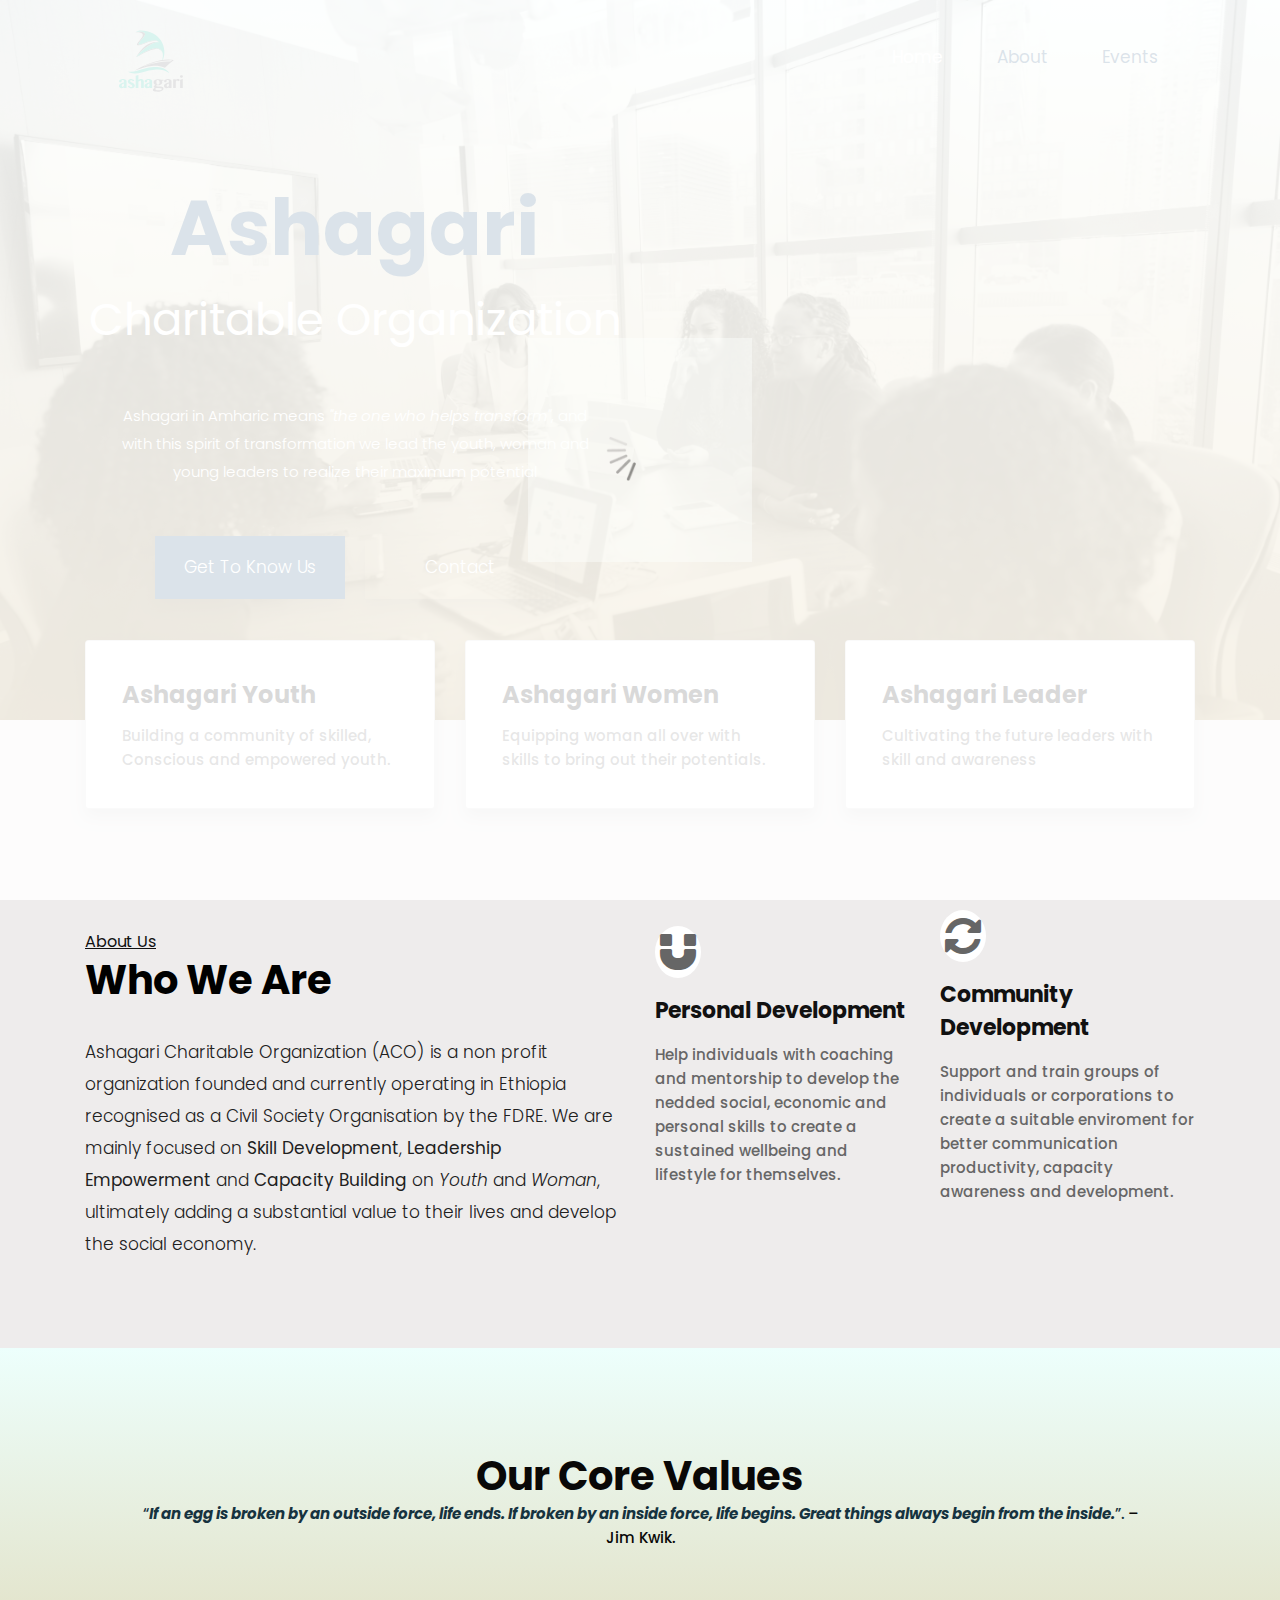
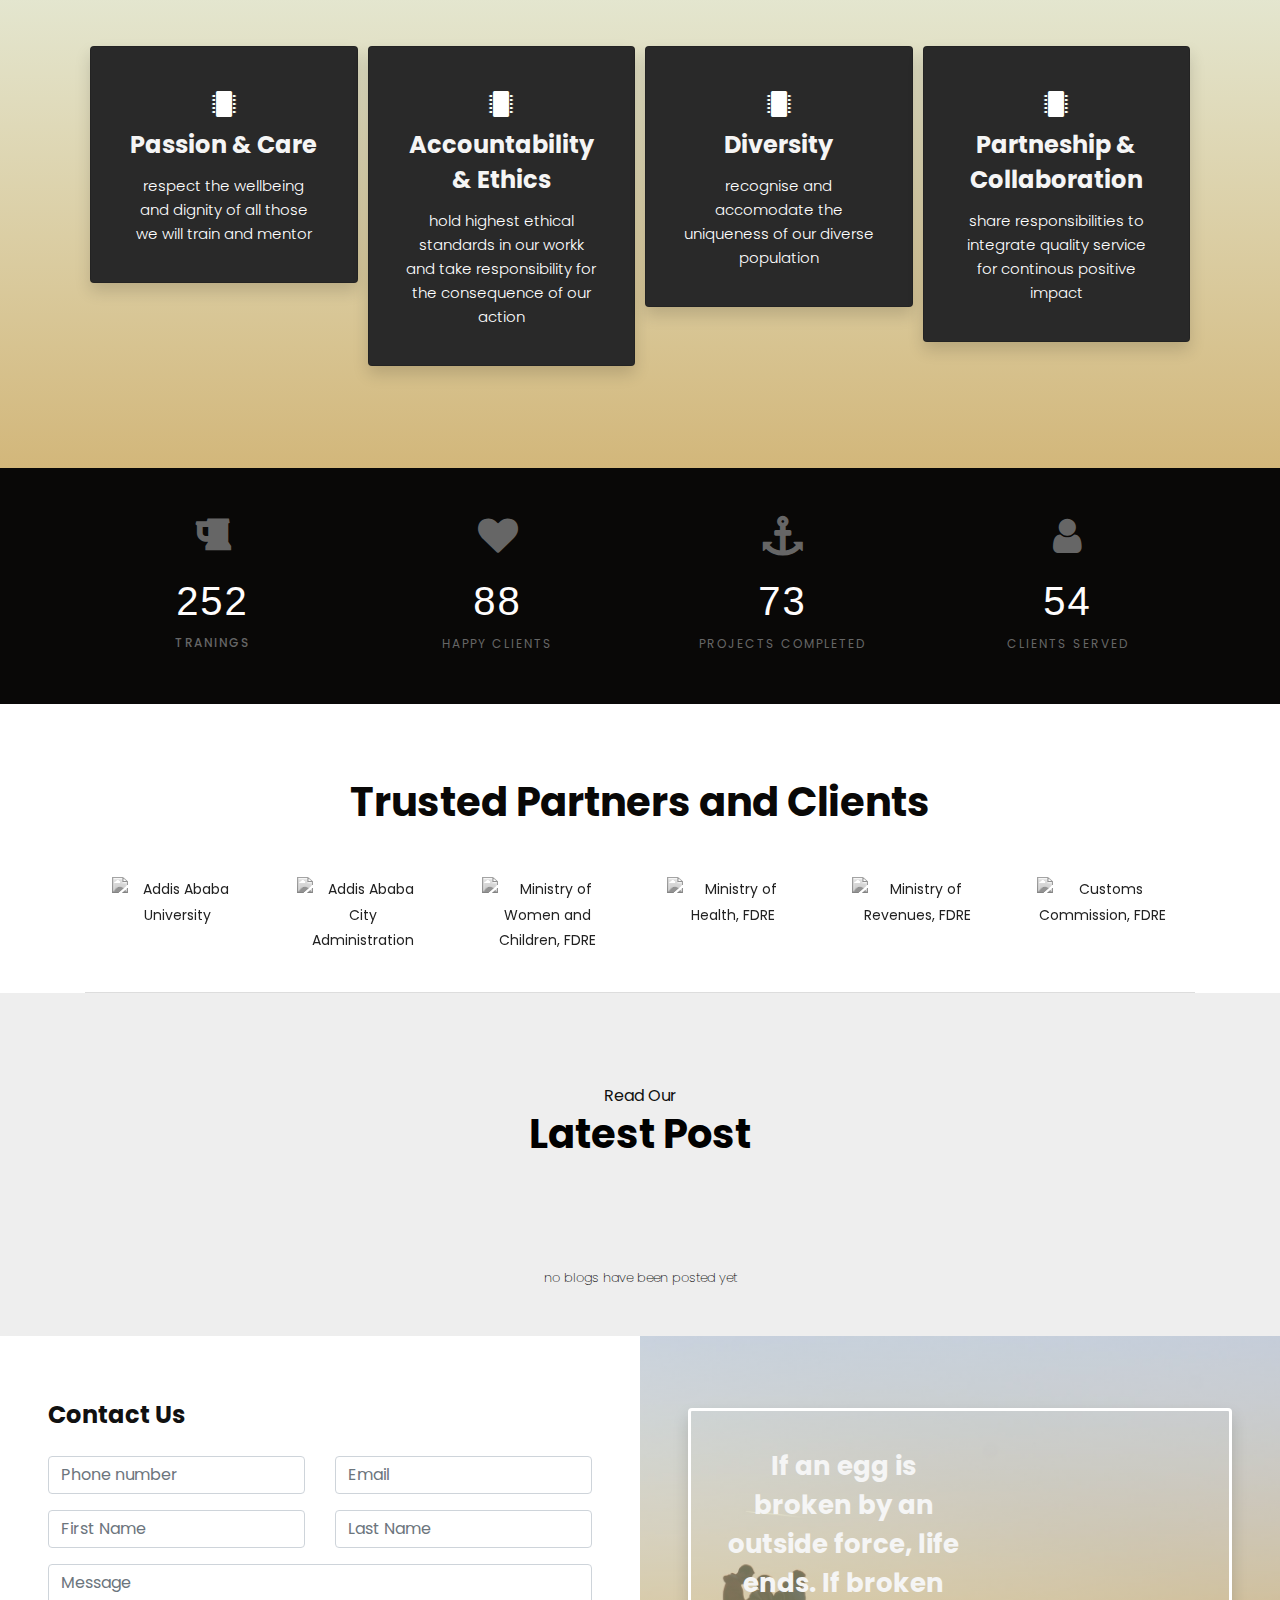
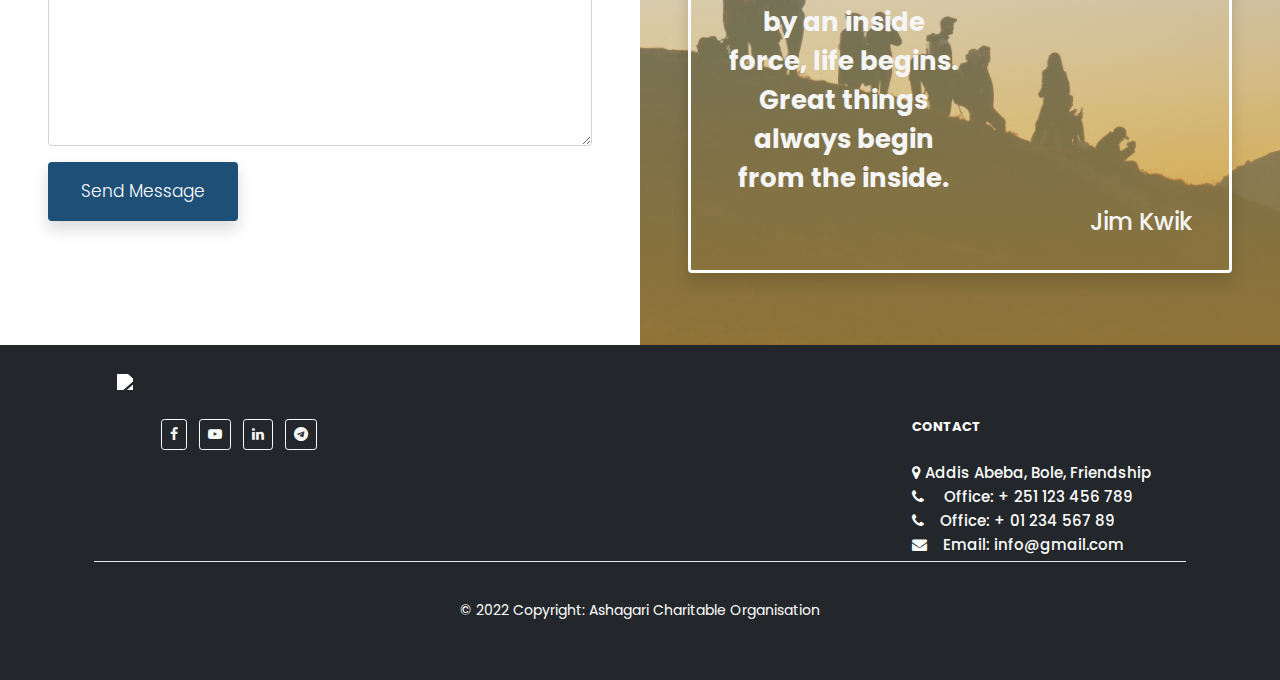
==== commit 4aaee6fb: "second commit" ====
--- a/index.html
+++ b/index.html
@@ -1,491 +1,396 @@
 <!DOCTYPE html>
 <html lang="en">
-   <head>
-      <!-- basic -->
-      <meta charset="utf-8">
-      <meta http-equiv="X-UA-Compatible" content="IE=edge">
-      <!-- mobile metas -->
-      <meta name="viewport" content="width=device-width, initial-scale=1">
-      <meta name="viewport" content="initial-scale=1, maximum-scale=1">
-      <!-- site metas -->
-      <title>Ashagari</title>
-      <meta name="keywords" content="">
-      <meta name="description" content="">
-      <meta name="author" content="">
-      <!-- bootstrap css -->
-      <link rel="stylesheet" href="css/bootstrap.min.css">
-
-      <!--infinite-slider-->
-
-      <link rel="stylesheet" href="css/infinite-slider.css">
-      <!-- style css -->
-      <link rel="stylesheet" href="css/style.css">
-      <!-- Responsive-->
-      <link rel="stylesheet" href="css/responsive.css">
-      <!-- fevicon -->
-      <link rel="icon" href="images/fevicon.png" type="image/gif" />
-      <!-- Scrollbar Custom CSS -->
-      <link rel="stylesheet" href="css/jquery.mCustomScrollbar.min.css">
-      <!-- Tweaks for older IEs-->
-      <!--[if lt IE 9]>
+
+<head>
+   <!-- basic -->
+   <meta charset="utf-8">
+   <meta http-equiv="X-UA-Compatible" content="IE=edge">
+   <!-- mobile metas -->
+   <meta name="viewport" content="width=device-width, initial-scale=1">
+   <meta name="viewport" content="initial-scale=1, maximum-scale=1">
+   <!-- site metas -->
+   <title>Ashagari</title>
+   <meta name="keywords" content="">
+   <meta name="description" content="">
+   <meta name="author" content="">
+   <!-- bootstrap css -->
+   <link rel="stylesheet" href="css/bootstrap.min.css">
+
+   <!--infinite-slider-->
+
+   <link rel="stylesheet" href="css/infinite-slider.css">
+   <!-- style css -->
+   <link rel="stylesheet" href="css/style.css">
+   <!-- Responsive-->
+   <link rel="stylesheet" href="css/responsive.css">
+   <!-- fevicon -->
+   <link rel="icon" href="images/fevicon.png" type="image/gif" />
+   <!-- Scrollbar Custom CSS -->
+   <link rel="stylesheet" href="css/jquery.mCustomScrollbar.min.css">
+   <!-- Tweaks for older IEs-->
+   <!--[if lt IE 9]>
       <script src="https://oss.maxcdn.com/html5shiv/3.7.3/html5shiv.min.js"></script>
       <script src="https://oss.maxcdn.com/respond/1.4.2/respond.min.js"></script><![endif]-->
-   </head>
-   <!-- body -->
-   <body class="main-layout">
-      <!-- loader  -->
-      <div class="loader_bg">
-         <div class="loader"><img src="images/loading.gif" alt="#" /></div>
-      </div>
-      <!-- end loader -->
-      <!-- header -->
-      <header>
-<!-- header inner -->
-         <div class="header">
-            <div class="container">
-               <div class="row">
-                  <div class="col-xl-3 col-lg-3 col-md-3 col-sm-3 col logo_section">
-                     <div class="full">
-                        <div class="center-desk">
-                           <div class="logo">
-                              <a href="index.html"><img src="images/logo.svg" width="50%" alt="#" /></a>
-                           </div>
+</head>
+<!-- body -->
+
+<body class="main-layout">
+   <!-- loader  -->
+   <div class="loader_bg">
+      <div class="loader"><img src="images/loading.gif" alt="#" /></div>
+   </div>
+   <!-- end loader -->
+   <!-- header -->
+   <header>
+      <!-- header inner -->
+      <div class="header">
+         <div class="container">
+            <div class="row">
+               <div class="col-xl-3 col-lg-3 col-md-3 col-sm-3 col logo_section">
+                  <div class="full">
+                     <div class="center-desk">
+                        <div class="logo">
+                           <a href="index.html"><img src="images/logo.svg" width="50%" alt="#" /></a>
                         </div>
                      </div>
                   </div>
-                  <div class="col-xl-9 col-lg-9 col-md-9 col-sm-9">
-                     <nav class="navigation navbar navbar-expand-md navbar-dark ">
-                        <button class="navbar-toggler" type="button" data-toggle="collapse" data-target="#navbarsExample04" aria-controls="navbarsExample04" aria-expanded="false" aria-label="Toggle navigation">
+               </div>
+               <div class="col-xl-9 col-lg-9 col-md-9 col-sm-9">
+                  <nav class="navigation navbar navbar-expand-md navbar-dark ">
+                     <button class="navbar-toggler" type="button" data-toggle="collapse" data-target="#navbarsExample04"
+                        aria-controls="navbarsExample04" aria-expanded="false" aria-label="Toggle navigation">
                         <span class="navbar-toggler-icon"></span>
-                        </button>
-                        <div class="collapse navbar-collapse" id="navbarsExample04">
-                           <ul class="navbar-nav mr-auto">
-                              <li class="nav-item active">
-                                 <a class="nav-link" href="index.html"> Home  </a>
-                              </li>
-                              <li class="nav-item">
-                                 <a class="nav-link" href="about.html">About</a>
-                              </li>
-                              <li class="nav-item ">
-                                 <a class="nav-link" href="Upcoming.html"> Events</a>
-                              </li>
-                              
-                           </ul>
-                        </div>
-                     </nav>
-                  </div>
-               </div>
-            </div>
-         </div>
-      </header>
-      <!-- end header -->
+                     </button>
+                     <div class="collapse navbar-collapse" id="navbarsExample04">
+                        <ul class="navbar-nav mr-auto">
+                           <li class="nav-item active">
+                              <a class="nav-link" href="index.html"> Home </a>
+                           </li>
+                           <li class="nav-item">
+                              <a class="nav-link" href="about.html">About</a>
+                           </li>
+                           <li class="nav-item ">
+                              <a class="nav-link" href="Upcoming.html"> Events</a>
+                           </li>
+
+                        </ul>
+                     </div>
+                  </nav>
+               </div>
+            </div>
+         </div>
+      </div>
+   </header>
+   <!-- end header -->
 
    <!-- banner -->
-      <div id="carousel" class="carousel slide hero-slides" data-ride="carousel">
-         <ol class="carousel-indicators margin_top_carousel ">
-         <li class="active" data-target="#carousel" data-slide-to="0"></li>
-         <li data-target="#carousel" data-slide-to="1"></li>
-         <li data-target="#carousel" data-slide-to="2"></li>
-         </ol>
-         <div class="carousel-inner" role="listbox">
-         <div class="carousel-item active boat">
-            <div class="container h-100 d-none d-md-block">
-               <div class="row align-items-center h-100">
-               <div class="col-12 col-md-9 col-lg-7 col-xl-6">
-                  <div class="caption animated fadeIn">
-
-                     <div class="test_box">
-                        <div class="text-bg">
-                           <h1 class="animated fadeInLeft">Ashagari Charitable Organization</h1>
-                           <p class="animated fadeInRight">Ashagari in Amharic means "Healping to transform", and with this spirit of transformation we lead the youth, woman and young leaders to realize their maximum potential </p>
-                           <a class="read_more hero_btn shadow p-3 " href="Upcoming.html">Get Started</a>
-                           <a class="Donate-btn-outline  shadow p-3 mb-5 hero_btn" href="#contact_section">Contact Us</a>
-                        </div>
-                     </div>
-
-
-                     <!-- <h2 class="animated fadeInLeft">Boat Excursions</h2>
-                     <p class="animated fadeInRight">Lorem ipsum dolor sit amet, consectetur adipiscing elit. Cras tristique nisl vitae luctus sollicitudin. Fusce consectetur sem eget dui tristique, ac posuere arcu varius.</p>
-                     <a class="animated fadeInUp btn delicious-btn" href="#">Learn more</a> -->
-                  </div>
-               </div>
-               </div>
-            </div>
-         </div>
-         <div class="carousel-item sea">
-            <div class="container h-100 d-none d-md-block">
-               <div class="row align-items-center h-100">
-               <div class="col-12 col-md-9 col-lg-7 col-xl-6">
-                  <div class="caption animated fadeIn">
-
-
-                     <div class="test_box">
-                        <div class="text-bg">
-                           <h1>Ashagari Charitable Organization</h1>
-                           <p class="animated fadeInRight">Ashagari in Amharic means "Healping to transform", and with this spirit of transformation we lead the youth, woman and young leaders to realize their maximum potential </p>
-                           <a class="read_more hero_btn shadow p-3 " href="Upcoming.html">Get Started</a>
-                           <a class="Donate-btn-outline  shadow p-3 mb-5 hero_btn" href="#contact_section">Contact Us</a>
-                        </div>
-                     </div>
-
-
-                     <!-- <h2 class="animated fadeInLeft">Discover the canyon by the sea</h2>
-                     <p class="animated fadeInRight">Lorem ipsum dolor sit amet, consectetur adipiscing elit. Cras tristique nisl vitae luctus sollicitudin. Fusce consectetur sem eget dui tristique, ac posuere arcu varius.</p>
-                     <a class="animated fadeInUp btn delicious-btn" href="#">Learn more</a>-->
-
-
-                  </div>
-               </div>
-               </div>
-            </div>
-         </div>
-         <div class="carousel-item river">
-            <div class="container h-100 d-none d-md-block">
-               <div class="row align-items-center h-100">
-               <div class="col-12 col-md-9 col-lg-7 col-xl-6">
-                  <div class="caption animated fadeIn">
-
-                     <div class="test_box">
-                        <div class="text-bg">
-                           <h1>Ashagari Charitable Organization</h1>
-                           <p>Ashagari in Amharic means "Healping to transform", and with this spirit of transformation we lead the youth, woman and young leaders to realize their maximum potential </p>
-                           <a class="read_more hero_btn shadow p-3 " href="Upcoming.html">Get Started</a>
-                           <a class="Donate-btn-outline  shadow p-3 mb-5 hero_btn" href="#contact_section">Contact Us</a>
-                        </div>
-                     </div>
-
-
-                     <!-- <h2 class="animated fadeInLeft">Explore the river valley</h2>
-                     <p class="animated fadeInRight">Lorem ipsum dolor sit amet, consectetur adipiscing elit. Cras tristique nisl vitae luctus sollicitudin. Fusce consectetur sem eget dui tristique, ac posuere arcu varius.</p>
-                     <a class="animated fadeInUp btn delicious-btn" href="#">Learn more</a> -->
-
-
-                  </div>
-               </div>
-               </div>
-            </div>
-         </div>
-         </div>
-         <a class="carousel-control-prev" href="#carousel" role="button" data-slide="prev">
-         <span class="carousel-control-prev-icon" aria-hidden="true"></span>
-         <span class="sr-only">Previous</span>
-         </a>
-         <a class="carousel-control-next" href="#carousel" role="button" data-slide="next">
-         <span class="carousel-control-next-icon" aria-hidden="true"></span>
-         <span class="sr-only">Next</span>
-         </a>
-      </div>
-
-      <!-- <section class="banner_main">
-         <div class="container">
-            <div class="row">
-               <div class="col-md-6">
-                  <div class="test_box">
-                     <div class="text-bg">
-                        <h1>
-                         
-                           <br>Ashagari Charitable Organization</h1>
-                        <p>Ashagari in Amharic means "Healping to transform", and with this spirit of transformation we lead the youth, woman and young leaders to realize their maximum potential </p>
-                        <a class="read_more hero_btn shadow p-3 " href="Upcoming.html">Get Started</a>
-                        <a class="Donate-btn-outline  shadow p-3 mb-5 hero_btn" href="#contact_section">Contact Us</a>
-                     </div>
-                  </div>
-               </div>
-
-            </div>
-         </div>
-      </section> -->
+   <section class="banner_main">
+      <div class="container">
+         <div class="row">
+            <div class="col-md-6">
+               <div class="test_box">
+                  <div class="text-bg">
+                     <h1 class="mt-5 pt-5"><span style="font-size: 78px !important;">Ashagari</span> <span
+                           style="font-size: 45px !important; font-weight: 400 !important; color: white !important;">Charitable
+                           Organization</span></h1>
+                     <p class="mt-5" style="font-weight: 300 !important;">Ashagari in Amharic means <i>"the one who
+                           helps transform"</i>, and with this spirit of transformation we lead the youth, woman and
+                        young leaders to
+                        realize their maximum potential </p>
+                     <a class="read_more hero_btn shadow p-3 mx-2" href="#about">Get To Know Us</a>
+                     <a class="Donate-btn-outline  shadow p-3 mb-5 mx-2 hero_btn" href="#contact_section">Contact</a>
+                  </div>
+               </div>
+            </div>
+
+         </div>
+      </div>
+   </section>
    <!-- end banner -->
 
    <!--- Cards-->
-      <div class="card_one">
-            <div class="container" >
-               <div class="row " >
-                  
-                  <div class="col-lg-4 mb-4 mt-n10px margin_top_lil">
-                     <div class="card d-inline-flex  shadow p-3 mb-5 bg-white rounded" >
-                           <!-- <img class="card-img-top" src="/images/leader.png" style="width: 30%;" alt=""> -->
-                           <div class="card-body">
-                              <h1 class="card-title" style="font-weight: bold;" >Ashagari Leader</h1>
-                              <p class="card-text">
-                                 Cultivating the future leaders with skill and awareness
-                              </p>
-                              
-                           </div>
-                     </div>
-                  </div>
-
-                  <div class="col-lg-4 mb-4 margin_top_lil">
-                     <div class="card d-inline-flex  shadow p-3 mb-5 bg-white rounded" >
-                           <!-- <img class="card-img-top" src="/images/group.png" style="width: 30%;" alt=""> -->
-                           <div class="card-body">
-                              <h1 class="card-title" style="font-weight: bold;">Ashagari Youth</h1>
-                              <p class="card-text">
-                                 Building a community of skilled, Conscious and empowered youth.
-                              </p>
-                              
-                           </div>
-                     </div>
-                  </div>
-                  
-                  <div class="col-lg-4 mb-4 margin_top_lil">
-                     <div class="card d-inline-flex  shadow p-3 mb-5 bg-white rounded" >
-                           <!-- <img class="card-img-top" src="/images/woman-avatar.png" style="width: 30%;" alt=""> -->
-                           <div class="card-body">
-                              <h1 class="card-title" style="font-weight: bold;" >Ashagari woman</h1>
-                              <p class="card-text">
-                                 Equipping woman all over with skills to bring out their potentials.
-                              </p>
-                              
-                           </div>
-                     </div>
-                  </div>
-
-                  
-               </div>
-         </div>
-      </div>
-
-      <!-- about -->
-      <div  class="about">
-         <div class="container">
+   <div class="card_one">
+      <div class="container">
+         <div class="row ">
+            <div class="col-lg-4 mb-4 margin_top_lil">
+               <div class="card d-inline-flex  shadow p-3 mb-5 bg-white rounded">
+                  <!-- <img class="card-img-top" src="/images/shipping.png" style="width: 30%;" alt=""> -->
+                  <div class="card-body">
+                     <h1 class="card-title" style="font-weight: bold;">Ashagari Youth</h1>
+                     <p class="card-text">
+                        Building a community of skilled, Conscious and empowered youth.
+                     </p>
+
+                  </div>
+               </div>
+            </div>
+
+            <div class="col-lg-4 mb-4 margin_top_lil">
+               <div class="card d-inline-flex  shadow p-3 mb-5 bg-white rounded">
+                  <!-- <img class="card-img-top" src="/images/shipping.png" style="width: 30%;" alt=""> -->
+                  <div class="card-body">
+                     <h1 class="card-title" style="font-weight: bold;">Ashagari Women</h1>
+                     <p class="card-text">
+                        Equipping woman all over with skills to bring out their potentials.
+                     </p>
+                  </div>
+               </div>
+            </div>
+
+            <div class="col-lg-4 mb-4 mt-n10px margin_top_lil">
+               <div class="card d-inline-flex  shadow p-3 mb-5 bg-white rounded">
+                  <!-- <img class="card-img-top" src="/images/shipping.png" style="width: 30%;" alt=""> -->
+                  <div class="card-body">
+                     <h1 class="card-title" style="font-weight: bold;">Ashagari Leader</h1>
+                     <p class="card-text">
+                        Cultivating the future leaders with skill and awareness
+                     </p>
+
+                  </div>
+               </div>
+            </div>
+         </div>
+      </div>
+   </div>
+
+   <!-- about -->
+   <section id="about">
+      <div class="about" style="margin-top: 0 !important; padding-top: 0 !important;">
+         <div class="container" id="about">
             <div class="row d_flex">
                <div class="col-md-6 ">
                   <div class="titlepage mx-auto my-5">
-                     <h4>About Us</h4>
+                     <h4 style="text-decoration: underline !important;">About Us</h4>
                      <h2 style="text-align: left;">Who We Are</h2>
-                     <p style="text-align: left;">We are A non profit organization established and operating in Ethiopia Focused on skill development, Leadership empowerment and capacity buildig onyouth and woman. </p>
-
-                     <div class="videos">
-                        <a href="https://www.youtube.com/watch?v=F5FEj9U-CJM" class="mx-auto my-3 video">
-                            <span></span>
-                            <img src="/images/bg-img (5).jpeg" alt="True Facts About The Mantis Shrimp" />
-                        </a>
-                    </div>
-
-                     <!-- <img class="m-3" width="85%" src="images/Bg_banner.jpg" alt="#" /> -->
-                     
-                     <a class="read_more" href="#">Learn More</a>
-                  </div>
-               </div>
-
-               <div class="col-md-6">
+                     <p style="text-align: left;">Ashagari Charitable Organization (ACO) is a non profit organization
+                        founded and currently operating in Ethiopia recognised as a Civil Society Organisation by the
+                        FDRE.
+                        We are mainly focused on <b>Skill Development</b>, <b>Leadership Empowerment</b> and <b>Capacity
+                           Building</b> on <i>Youth</i>
+                        and <i>Woman</i>, ultimately adding a substantial value to their lives and develop the social
+                        economy.</p>
+                     <!-- <img class="" width="100%" src="images/Bg_banner.jpg" alt="#" /> -->
+                     <!-- <a class="read_more" href="#">Learn More</a> -->
+                  </div>
+               </div>
+
+               <div class="col-md-6" style="margin-top: 0 !important; top: 0 !important; padding-top: 0 !important;">
                   <div class="row d_flex">
                      <div class="col-md-6  margin_top_bottom">
                         <i class="fa fa-magnet fa-3x circle-icon mx-auto  "></i>
-                        <h2 class="my-3 font-weight-bold" >Corporis volupt </h2>
-                        <p class="mb-3">Consequuntur sunt aut quasi enim aliquam quae harum pariatur laboris nisi ut aliquip</p>
-                        <a href="" class="mx-auto pt-5 ">read more<i class="ml-3 fa fa-arrow-right" aria-hidden="true"></i>
+                        <h2 class="my-3 font-weight-bold">Personal Development</h2>
+                        <p class="mb-3">Help individuals with coaching and mentorship to develop the nedded social,
+                           economic and personal skills to create a sustained wellbeing and lifestyle for themselves.
+                        </p>
+                        <!-- <a href="" class="mx-auto pt-5 ">read more<i class="ml-3 fa fa-arrow-right" aria-hidden="true"></i> -->
                         </a>
                      </div>
                      <div class="col-md-6  margin_top_bottom">
                         <i class="fa fa-refresh fa-3x circle-icon mx-auto  "></i>
-                        <h2 class="my-3 font-weight-bold" >Corporis volupt </h2>
-                        <p class="mb-3">Consequuntur sunt aut quasi enim aliquam quae harum pariatur laboris nisi ut aliquip</p>
-                        <a href="" class="mx-auto pt-5 ">read more<i class="ml-3 fa fa-arrow-right" aria-hidden="true"></i>
-                        </a>
+                        <h2 class="my-3 font-weight-bold">Community Development</h2>
+                        <p class="mb-3">Support and train groups of individuals or corporations to create a suitable
+                           enviroment for better communication productivity, capacity awareness and development.</p>
+                        <!-- <a href="" class="mx-auto pt-5 ">read more<i class="ml-3 fa fa-arrow-right" aria-hidden="true"></i>
+                        </a> -->
                      </div>
                   </div>
-                  
-                  <div class="row ">
-                     <div class="col-md-6  ">
-                        <i class="fa fa-search fa-3x circle-icon mx-auto  "></i>
-                        <h2 class="my-3 font-weight-bold" >Corporis volupt </h2>
-                        <p class="mb-3">Consequuntur sunt aut quasi enim aliquam quae harum pariatur laboris nisi ut aliquip</p>
-                        <a href="" class="mx-auto pt-5 ">read more<i class="ml-3 fa fa-arrow-right" aria-hidden="true"></i>
-                        </a>
-                     </div>
-                     <div class="col-md-6  ">
-                        <i class="fa fa-user-circle fa-3x circle-icon mx-auto  "></i>
-                        <h2 class="my-3 font-weight-bold" >Corporis volupt </h2>
-                        <p class="mb-3">Consequuntur sunt aut quasi enim aliquam quae harum pariatur laboris nisi ut aliquip</p>
-                        <a href="" class="mx-auto pt-5 ">read more<i class="ml-3 fa fa-arrow-right" aria-hidden="true"></i>
-                        </a>
-                     </div>
-                  </div>
-                  
-                  
-
-               </div>
-         </div>
-      </div>
-      
-      <!-- end about -->
-
-      <!--- Cards _ Two-->
-   
-      <section class="banner_main card_two">
-         <div class="container">
-           <div class="titlepage m-7 p-5">
-                     <!-- <h2 class="text-center">About Us</h2> -->
-                     <p class="text-center mx-auto pb-5 fs-2x">External force kills an egg, While an internal force breaks out a new life </p>
-                    
-                  </div>
-            <div class="row">
-               
-               
-                  <div class="col-lg-3 mb-4 mt-6 mt-n10px ">
-                     <div class="card d-inline-flex  shadow p-3 mb-5 card_bg rounded" >
-                           <div class="card-body">
-                              <h1 class="card_title " >Capacity Building</h1>
-                              <i class="fa fa-microchip fa-5x p-2 "  aria-hidden="true" style="text-align: center;
-                        width: 100%;"></i>
-                              <p class="card-text center">
-                                 Some quick example text to build on the card 
-                              </p>
-                              
-                           </div>
-                     </div>
-                  </div>
-      
-                  <div class="col-lg-3 mb-4 mt-6 mt-n10px ">
-                     <div class="card d-inline-flex  shadow p-3 mb-5 card_bg rounded" >
-                           <div class="card-body">
-                              <h1 class="card_title" >Organizational Consultations</h1>
-                              <i class="fa fa-meetup fa-5x p-2 "  aria-hidden="true" style="text-align: center;
-                        width: 100%;"></i>
-                              <p class="card-text center">
-                                 Some quick example text to build on the card 
-                              </p>
-                              <!-- <a href="#" class="btn btn-outline-primary btn-sm">
-                                 Card link
-                              </a>
-                              <a href="#" class="btn btn-outline-secondary btn-sm">
-                                 <i class="far fa-heart"></i></a> -->
-                           </div>
-                     </div>
-                  </div>
-                  
-                  <div class="col-lg-3 mb-4 mt-6 mt-n10px ">
-                     <div class="card d-inline-flex  shadow p-3 mb-5 card_bg rounded" >
-                           <div class="card-body">
-                              <h1 class="card_title" >Leadership Traning</h1>
-                              <i class="fa fa-snowflake-o fa-5x p-2 "  aria-hidden="true" style="text-align: center;
-                        width: 100%;"></i>
-                              <p class="card-text center">
-                                 Some quick example text to build on the card 
-                              </p>
-                              <!-- <a href="#" class="btn btn-outline-primary btn-sm">
-                                 Card link
-                              </a>
-                              <a href="#" class="btn btn-outline-secondary btn-sm">
-                                 <i class="far fa-heart"></i></a> -->
-                           </div>
-                     </div>
-                  </div>
-      
-                  <div class="col-lg-3 mb-4 mt-6 mt-n10px ">
-                     <div class="card d-inline-flex  shadow p-3 mb-5 card_bg rounded" >
-                           <div class="card-body">
-                              <h1 class="card_title" >Skils Development</h1>
-                              <i class="fa fa-superpowers fa-5x p-2 "  aria-hidden="true" style="text-align: center;
-                        width: 100%;"></i>
-                              <p class="card-text center">
-                                 Some quick example text to build on the card 
-                              </p>
-                             
-                           </div>
-                     </div>
-                  </div>
-                        
-               </div>
-         </div>
-      </section>
-
-
-      <!--Counter-->
-      <section class="wow fadeIn animated p-5" style="background-color: #090807; visibility: visible; animation-name: fadeIn;">
-            <div class="container">
-                <div class="row">
-                    <!-- counter -->
-                    <div class="col-md-3 col-sm-6 bottom-margin text-center counter-section wow fadeInUp sm-margin-bottom-ten animated" data-wow-duration="300ms" style="visibility: visible; animation-duration: 300ms; animation-name: fadeInUp;">
-                        <i class="fa fa-beer medium-icon"></i>
-                        <span id="anim-number-pizza" class="counter-number"></span>
-                        <span class="timer counter alt-font appear" data-to="980" data-speed="7000">2800</span>
-                        <p class="counter-title">Tranings</p>
-                    </div>
-                    <!-- end counter -->
-                    <!-- counter -->
-                    <div class="col-md-3 col-sm-6 bottom-margin text-center counter-section wow fadeInUp sm-margin-bottom-ten animated" data-wow-duration="600ms" style="visibility: visible; animation-duration: 600ms; animation-name: fadeInUp;">
-                        <i class="fa fa-heart medium-icon"></i>
-                         <span class="timer counter alt-font appear" data-to="980" data-speed="7000">980</span>
-                        <span class="counter-title">Happy Clients</span>
-                    </div>
-                    <!-- end counter -->
-                    <!-- counter -->
-                    <div class="col-md-3 col-sm-6 bottom-margin-small text-center counter-section wow fadeInUp xs-margin-bottom-ten animated" data-wow-duration="900ms" style="visibility: visible; animation-duration: 900ms; animation-name: fadeInUp;">
-                        <i class="fa fa-anchor medium-icon"></i>
-                         <span class="timer counter alt-font appear" data-to="810" data-speed="7000">810</span>
-                        <span class="counter-title">Projects Completed</span>
-                    </div>
-                    <!-- end counter -->
-                    <!-- counter -->
-                    <div class="col-md-3 col-sm-6 text-center counter-section wow fadeInUp animated" data-wow-duration="1200ms" style="visibility: visible; animation-duration: 1200ms; animation-name: fadeInUp;">
-                        <i class="fa fa-user medium-icon"></i>
-                         <span class="timer counter alt-font appear" data-to="600" data-speed="7000">600</span>
-                        <span class="counter-title">Clients Served</span>
-                    </div>
-                    <!-- end counter -->
-                </div>
-            </div>
-         </section>
-
-      <!--Trusted partners-->
-
+               </div>
+            </div>
+         </div>
+      </div>
+   </section>
+   <!-- end about -->
+
+   <!--- Cards _ Two-->
+
+   <section class="banner_main card_two"
+      style="background-image:linear-gradient(to bottom, rgba(213, 255, 249, 0.43), rgba(194, 156, 73, 0.73)),
+      url('../ashagari/images/bg/bg-2.jpg'); background-repeat: no-repeat !important; background-size: cover !important;">
       <div class="container">
-            <div class="titlepage text-center p-3 ">
-               <h2 class="p-2">Trusted Partners Worldwide</h2>
-                              
-            </div>
-            
-            <section class="logo-list">
+         <div class="titlepage m-7 p-5">
+            <h2 class="text-center">Our Core Values</h2>
+            <p class="text-center mx-auto pb-5 fs-2x" style="color: rgb(22, 51, 63) !important;">“<span
+                  style="font-style: italic !important; font-weight: 700 !important;">If an egg is broken by an
+                  outside force, life ends. If broken
+                  by an inside force, life begins. Great things always begin from the inside.</span>”. <span
+                  style="color: #090807;">– Jim Kwik.</span></p>
+
+         </div>
+         <div class="row" style="margin: 0 !important; padding: 0 !important;">
+
+
+            <div class="col" style="margin-left: 5px !important; margin-right: 5px !important; padding: 0 !important;">
+               <div class="card shadow p-3 mb-5 card_bg rounded">
+                  <div class="card-body">
+                     <i class="fa fa-microchip fa-5x p-2 " aria-hidden="true" style="text-align: center;
+                        width: 100%; font-size: 28px !important;"></i>
+                     <h1 class="card_title ">Passion & Care</h1>
+                     <p class="card-text center"
+                        style="font-weight: 300 !important; text-align: center !important; padding-top: 12px !important; text-transform: lowercase !important;">
+                        Respect the wellbeing and dignity of all those we will train and mentor
+                     </p>
+                  </div>
+               </div>
+            </div>
+
+            <div class="col" style="margin-left: 5px !important; margin-right: 5px !important; padding: 0 !important;">
+               <div class="card shadow p-3 mb-5 card_bg rounded">
+                  <div class="card-body">
+                     <i class="fa fa-microchip fa-5x p-2 " aria-hidden="true" style="text-align: center;
+                        width: 100%; font-size: 28px !important;"></i>
+                     <h1 class="card_title ">Accountability & Ethics</h1>
+                     <p class="card-text center"
+                        style="font-weight: 300 !important; text-align: center !important; padding-top: 12px !important; text-transform: lowercase !important;">
+                        Hold highest ethical standards in our workk and take responsibility for the consequence of
+                        our action
+                     </p>
+                  </div>
+               </div>
+            </div>
+
+            <div class="col" style="margin-left: 5px !important; margin-right: 5px !important; padding: 0 !important;">
+               <div class="card shadow p-3 mb-5 card_bg rounded">
+                  <div class="card-body">
+                     <i class="fa fa-microchip fa-5x p-2 " aria-hidden="true" style="text-align: center;
+                        width: 100%; font-size: 28px !important;"></i>
+                     <h1 class="card_title ">Diversity</h1>
+                     <p class="card-text center"
+                        style="font-weight: 300 !important; text-align: center !important; padding-top: 12px !important; text-transform: lowercase !important;">
+                        Recognise and accomodate the uniqueness of our diverse population
+                     </p>
+                  </div>
+               </div>
+            </div>
+
+            <div class="col" style="margin-left: 5px !important; margin-right: 5px !important; padding: 0 !important;">
+               <div class="card shadow p-3 mb-5 card_bg rounded">
+                  <div class="card-body">
+                     <i class="fa fa-microchip fa-5x p-2 " aria-hidden="true" style="text-align: center;
+                        width: 100%; font-size: 28px !important;"></i>
+                     <h1 class="card_title ">Partneship & Collaboration</h1>
+                     <p class="card-text center"
+                        style="font-weight: 300 !important; text-align: center !important; padding-top: 12px !important; text-transform: lowercase !important;">
+                        Share responsibilities to integrate quality service for continous positive impact
+                     </p>
+                  </div>
+               </div>
+            </div>
+         </div>
+      </div>
+   </section>
+
+
+   <!--Counter-->
+   <section class="wow fadeIn animated p-5"
+      style="background-color: #090807; visibility: visible; animation-name: fadeIn;">
       <div class="container">
          <div class="row">
+            <!-- counter -->
+            <div
+               class="col-md-3 col-sm-6 bottom-margin text-center counter-section wow fadeInUp sm-margin-bottom-ten animated"
+               data-wow-duration="300ms"
+               style="visibility: visible; animation-duration: 300ms; animation-name: fadeInUp;">
+               <i class="fa fa-beer medium-icon"></i>
+               <span id="anim-number-pizza" class="counter-number"></span>
+               <span class="timer counter alt-font appear" data-to="980" data-speed="7000">2800</span>
+               <p class="counter-title">Tranings</p>
+            </div>
+            <!-- end counter -->
+            <!-- counter -->
+            <div
+               class="col-md-3 col-sm-6 bottom-margin text-center counter-section wow fadeInUp sm-margin-bottom-ten animated"
+               data-wow-duration="600ms"
+               style="visibility: visible; animation-duration: 600ms; animation-name: fadeInUp;">
+               <i class="fa fa-heart medium-icon"></i>
+               <span class="timer counter alt-font appear" data-to="980" data-speed="7000">980</span>
+               <span class="counter-title">Happy Clients</span>
+            </div>
+            <!-- end counter -->
+            <!-- counter -->
+            <div
+               class="col-md-3 col-sm-6 bottom-margin-small text-center counter-section wow fadeInUp xs-margin-bottom-ten animated"
+               data-wow-duration="900ms"
+               style="visibility: visible; animation-duration: 900ms; animation-name: fadeInUp;">
+               <i class="fa fa-anchor medium-icon"></i>
+               <span class="timer counter alt-font appear" data-to="810" data-speed="7000">810</span>
+               <span class="counter-title">Projects Completed</span>
+            </div>
+            <!-- end counter -->
+            <!-- counter -->
+            <div class="col-md-3 col-sm-6 text-center counter-section wow fadeInUp animated" data-wow-duration="1200ms"
+               style="visibility: visible; animation-duration: 1200ms; animation-name: fadeInUp;">
+               <i class="fa fa-user medium-icon"></i>
+               <span class="timer counter alt-font appear" data-to="600" data-speed="7000">600</span>
+               <span class="counter-title">Clients Served</span>
+            </div>
+            <!-- end counter -->
+         </div>
+      </div>
+   </section>
+
+   <!--Trusted partners-->
+
+   <div class="container">
+      <div class="titlepage text-center p-3 ">
+         <h2 class="p-2 mt-5">Trusted Partners and Clients</h2>
+
+      </div>
+
+      <section class="logo-list">
+         <div class="container">
+            <div class="row">
                <div class="col-lg-2 col-md-4 col-6">
-                  <a href="#"><img src="https://www.markuptag.com/images/bluehost-logo.png" class="img-fluid" alt="Bluehost logo"></a>
+                  <a href="#"><img src="../ashagari/images/clients/client1.png" class="img-fluid"
+                        style="height: 120px !important;" alt="Addis Ababa University"></a>
                </div>
                <div class="col-lg-2 col-md-4 col-6">
-                  <a href="#"><img src="https://www.markuptag.com/images/hostgator-logo.png" class="img-fluid" alt="Hostgator logo"></a>
+                  <a href="#"><img src="../ashagari/images/clients/client2.png" class="img-fluid"
+                        style="height: 120px !important;" alt="Addis Ababa City Administration"></a>
                </div>
                <div class="col-lg-2 col-md-4 col-6">
-                  <a href="#"><img src="https://www.markuptag.com/images/greengeeks-logo.png" class="img-fluid" alt="Green Geeks logo"></a>
+                  <a href="#"><img src="../ashagari/images/clients/client3.png" class="img-fluid"
+                        style="height: 120px !important;" alt="Ministry of Women and Children, FDRE"></a>
                </div>
                <div class="col-lg-2 col-md-4 col-6">
-                  <a href="#"><img src="https://www.markuptag.com/images/wordpress-logo.png" class="img-fluid" alt="WordPress logo"></a>
+                  <a href="#"><img src="../ashagari/images/clients/client4.png" class="img-fluid"
+                        style="height: 120px !important;" alt="Ministry of Health, FDRE"></a>
                </div>
                <div class="col-lg-2 col-md-4 col-6">
-                  <a href="#"><img src="https://www.markuptag.com/images/dreamhost-logo.png" class="img-fluid" alt="DreamHost logo"></a>
+                  <a href="#"><img src="../ashagari/images/clients/client7.png" class="img-fluid"
+                        style="height: 120px !important;" alt="Ministry of Revenues, FDRE"></a>
                </div>
                <div class="col-lg-2 col-md-4 col-6">
-                  <a href="#"><img src="https://www.markuptag.com/images/hostinger-logo.png" class="img-fluid" alt="Hostinger logo"></a>
-               </div>
-         </div>
-      </div>
-            </section>
-            
-      </div>
-
-
-
-      <!-- Our Latest news -->
-
-      
-
-      <div class="juices ">
-         <div class="container ">
-            <div class="row">
-               <div class="col-md-12">
-                  <div class="titlepage">
-                     
-                     <h4>Read Our</h4>
-                     <h2>Latest Post</h2>
-                     <!-- <p>is a long established fact that a reader will be distracted by the readable content of a page when looking at </p> -->
-                  </div>
-                  <h2 class="titlepage p-5">No blogs have been posted yet</h2>
-               </div>
-            </div>
-
-            <!-- <div class="row">
+                  <a href="#"><img src="../ashagari/images/clients/client6.png" class="img-fluid"
+                        style="height: 120px !important;" alt="Customs Commission, FDRE"></a>
+               </div>
+            </div>
+         </div>
+      </section>
+
+   </div>
+
+
+
+   <!-- Our Latest news -->
+
+
+
+   <div class="juices ">
+      <div class="container ">
+         <div class="row">
+            <div class="col-md-12">
+               <div class="titlepage">
+
+                  <h4>Read Our</h4>
+                  <h2>Latest Post</h2>
+                  <!-- <p>is a long established fact that a reader will be distracted by the readable content of a page when looking at </p> -->
+               </div>
+               <h6 class="titlepage p-5" style="font-weight: 200 !important; text-transform: lowercase !important;">No
+                  blogs have been posted yet</h2>
+            </div>
+         </div>
+
+         <!-- <div class="row">
                
                <div class="col-lg-4 mb-4 mt-n10px ">
                   <div class="card d-inline-flex  shadow p-3 mb-5 bg-white rounded" >
@@ -575,58 +480,63 @@
                </div>
             
             </div> -->
-               
-            </div>
-         </div>
-      
-      <!-- end Our Juices  section -->
-      
-      <!--- Contact-->
-      <div id="contact_section" class="contact_section bg-white">
+
+      </div>
+   </div>
+
+   <!-- end Our Juices  section -->
+
+   <!--- Contact-->
+   <div id="contact_section" class="contact_section bg-white">
       <div class="row justify-content-center">
          <div class=" col-md-12 contact_form">
             <div class="wrapper">
                <div class="row no-gutters">
-                  <div class="col-md-2 d-flex align-items-stretch"></div>
-                  <div class="col-md-4 d-flex align-items-stretch  ">
+                  <!-- <div class="col-md-2 d-flex align-items-stretch"></div> -->
+                  <div class="col-md-6 d-flex align-items-center align-self-center">
                      <div class="contact-wrap w-100 p-md-5 p-10">
                         <h1 class="mb-4 font-weight-bold">Contact Us</h1>
-                        <div id="form-message-warning" class="mb-4"></div> 
-                     <div id="form-message-success" class="mb-4">
-                     Your message was sent, thank you!
-                     </div>
+                        <div id="form-message-warning" class="mb-4"></div>
+                        <div id="form-message-success" class="mb-4">
+                           <!-- Your message was sent, thank you! -->
+                        </div>
                         <form method="POST" id="contactForm" name="contactForm">
                            <div class="row">
                               <div class="col-md-6">
                                  <div class="form-group">
-                                    <input type="tel" class="form-control" name="Phone number" id="phone" placeholder="Phone number">
-                                 </div>
-                              </div>
-                              <div class="col-md-6"> 
-                                 <div class="form-group">
-                                    <input type="email" class="form-control" name="email" id="email" placeholder="Email">
+                                    <input type="tel" class="form-control" name="Phone number" id="phone"
+                                       placeholder="Phone number">
                                  </div>
                               </div>
                               <div class="col-md-6">
                                  <div class="form-group">
-                                    <input type="text" class="form-control" name="fname" id="fname" placeholder="First Name">
+                                    <input type="email" class="form-control" name="email" id="email"
+                                       placeholder="Email">
                                  </div>
                               </div>
-                              <div class="col-md-6"> 
+                              <div class="col-md-6">
                                  <div class="form-group">
-                                    <input type="text" class="form-control" name="lname" id="lname" placeholder="Last Name">
+                                    <input type="text" class="form-control" name="fname" id="fname"
+                                       placeholder="First Name">
                                  </div>
                               </div>
-                              
+                              <div class="col-md-6">
+                                 <div class="form-group">
+                                    <input type="text" class="form-control" name="lname" id="lname"
+                                       placeholder="Last Name">
+                                 </div>
+                              </div>
+
                               <div class="col-md-12">
                                  <div class="form-group">
-                                    <textarea name="message" class="form-control" id="message" cols="30" rows="7" placeholder="Message"></textarea>
+                                    <textarea name="message" class="form-control" id="message" cols="30" rows="7"
+                                       placeholder="Message"></textarea>
                                  </div>
                               </div>
                               <div class="col-md-12">
                                  <div class="form-group">
                                     <input type="submit" value="Send Message" class="read_more shadow p-3 mb-5 btn">
-                                    
+
                                     <div class="submitting"></div>
                                  </div>
                               </div>
@@ -636,161 +546,122 @@
                   </div>
                   <div class="col-md-6 d-flex align-items-stretch contact_banner">
                      <div class=" mx-auto my-4">
-                     
-                     
+
+
                         <div class=" shadow p-3 m-5  rounded " style="border:3px solid 
                         rgb(255, 255, 255) ">
-                              <div class="card-body card_spacing">
-                                 <h1 class="card-title card_title_spacing "   >Alone we can do so little, together we can do so</h1>
-                                 
+                           <div class="card-body card_spacing" style="background-size: contain !important;">
+                              <h6 class="card-title card_title_spacing" style="font-size: 26px !important;">If an egg is
+                                 broken by an
+                                 outside force, life ends. If broken
+                                 by an inside force, life begins. Great things always begin from the inside.</h1>
+
                                  <p class="" style="color: whitesmoke; font-size: 24px; ; text-align: right; ">
-                                    Helen kell
+                                    Jim Kwik
                                  </p>
-                                 
-                              </div>
+
+                           </div>
                         </div>
 
-                  </div>
-
-                  </div>
-               </div>
-            </div>
-         </div>
-      </div>
-      </div>
-      <!-- Footer -->
-            <footer
-            class="text-left text-lg-start text-white"
-            style="background-color: #23272B "
-            >
-            <!-- Grid container -->
-            <div class="container p-4 pb-0">
-            <!-- Section: Links -->
-            <section class="">
+                     </div>
+
+                  </div>
+               </div>
+            </div>
+         </div>
+      </div>
+   </div>
+   <!-- Footer -->
+   <footer class="text-left text-lg-start text-white" style="background-color: #23272B ">
+      <!-- Grid container -->
+      <div class="container p-4 pb-0">
+         <!-- Section: Links -->
+         <section class="">
             <!--Grid row-->
             <div class="row">
-            <!-- Grid column -->
-            <div class="col-md-3 col-lg-3 col-xl-3 mx-auto  ">
-               
-               
-               <!-- <img src="/images/logo.svg" width="60%" style="display: inline-block;" class="filter-green"/>
-               
-               <p class="fw-light fs-4">
-                  Here you can use rows and columns to organize your footer
-                  content. Lorem ipsum dolor sit amet, consectetur adipisicing
-                  elit.
-               </p> -->
-               <div class="social-post text-center mx-auto my-4">
-                  <a href="#" class="btn btn-outline-light btn-sm mr-2"><i class="fa fa-2xs fa-facebook" aria-hidden="true"></i></a>
-                  <a href="#" class="btn btn-outline-light btn-sm mr-2"><i class="fa fa-2xs fa-instagram" aria-hidden="true"></i></a>
-                  <a href="#" class="btn btn-outline-light btn-sm mr-2"><i class="fa fa-2xs fa-youtube-play" aria-hidden="true"></i></a>
-                  <a href="#" class="btn btn-outline-light btn-sm mr-2"><i class="fa fa-2xs fa-linkedin" aria-hidden="true"></i></a>
-                  <a href="#" class="btn btn-outline-light btn-sm mr-2"><i class="fa fa-xs fa-twitter" aria-hidden="true"></i></a>
-                  
-               </div>
-            </div>
-            <!-- Grid column -->
-
-            <hr class="w-100 clearfix d-md-none" />
-
-            <!-- Grid column -->
-            <div class="col-md-2 col-lg-2 col-xl-2 mx-auto mt-5">
-               <h6 class="text-uppercase mb-4 font-weight-bold text-white">About US</h6>
-               <p>
-                  <i class="fa fa-angle-double-right " aria-hidden="true"><a class="text-white">Who we are </a></i>
-               </p>
-               <p>
-                  <i class="fa fa-angle-double-right " aria-hidden="true"><a class="text-white">Our Team</a></i>
-               </p>
-               <p>
-                  <i class="fa fa-angle-double-right " aria-hidden="true"><a class="text-white">Clints & Partners</a></i>
-               </p>
-               
-            </div>
-            <!-- Grid column -->
-
-            <hr class="w-100 clearfix d-md-none" />
-
-            <!-- Grid column -->
-            <div class="col-md-3 col-lg-2 col-xl-2 mx-auto mt-5">
-               <h6 class="text-uppercase mb-4 font-weight-bold text-white">
-                  Useful links
-               </h6>
-               <p>
-                  <i class="fa fa-angle-double-right " aria-hidden="true"><a class="text-white">Home </a></i>
-               </p>
-               <p>
-                  <i class="fa fa-angle-double-right " aria-hidden="true"><a href="" class="text-white">About Us</a></i>
-               </p>
-               <p>
-                  <i class="fa fa-angle-double-right " aria-hidden="true"><a href="#" class="text-white ">Events</a></i>
-               </p>
-               
-            </div>
-
-            <!-- Grid column -->
-            <hr class="w-100 clearfix d-md-none" />
-
-            <!-- Grid column -->
-            <div class="col-md-4 col-lg-3 col-xl-3 mx-auto mt-5">
-               <h6 class="text-uppercase mb-4 font-weight-bold text-white">Contact</h6>
-               <p><i class="fas fa fa-map-marker  " aria-hidden="true"></i> Addis Abeba, Bole, Friendship</p>
-               
-               <p><i class="fas fa fa-phone mr-3"></i> Office: + 251 123 456 789</p>
-               <p><i class="fas fa fa-phone mr-3"></i>Office: + 01 234 567 89</p>
-               <p><i class="fas fa fa-envelope mr-3"></i>Email: info@gmail.com</p>
-            </div>
-            <!-- Grid column -->
+               <!-- Grid column -->
+               <div class="col-md-3 col-lg-3 col-xl-3 mx-auto  ">
+                  <img src="../ashagari/images/logo.svg" width="60%" style="display: inline-block;"
+                     class="filter-green" />
+
+                  <div class="social-post text-center mx-auto my-4">
+                     <a href="https://www.facebook.com/AshagariConsulting" class="btn btn-outline-light btn-sm mr-2"><i
+                           class="fa fa-2xs fa-facebook" aria-hidden="true"></i></a>
+                     <!-- <a href="" class="btn btn-outline-light btn-sm mr-2"><i class="fa fa-2xs fa-instagram"
+                              aria-hidden="true"></i></a> -->
+                     <a href="https://www.youtube.com/channel/UCAtySlaYpbdJoyG8P1ncp2Q/sub?1"
+                        class="btn btn-outline-light btn-sm mr-2"><i class="fa fa-2xs fa-youtube-play"
+                           aria-hidden="true"></i></a>
+                     <a href="https://www.linkedin.com/in/ashagari-mekdes" class="btn btn-outline-light btn-sm mr-2"><i
+                           class="fa fa-2xs fa-linkedin" aria-hidden="true"></i></a>
+                     <a href="https://t.me/ashagari" class="btn btn-outline-light btn-sm mr-2"><i
+                           class="fa fa-xs fa-telegram" aria-hidden="true"></i></a>
+
+                  </div>
+               </div>
+               <!-- Grid column -->
+
+               <hr class="w-100 clearfix d-md-none" />
+
+               <!-- Grid column -->
+               <div class="col-md-2 col-lg-2 col-xl-2 mx-auto mt-5">
+               </div>
+               <!-- Grid column -->
+
+               <hr class="w-100 clearfix d-md-none" />
+
+               <!-- Grid column -->
+               <div class="col-md-3 col-lg-2 col-xl-2 mx-auto mt-5">
+               </div>
+
+               <!-- Grid column -->
+               <hr class="w-100 clearfix d-md-none" />
+
+               <!-- Grid column -->
+               <div class="col-md-4 col-lg-3 col-xl-3 mx-auto mt-5">
+                  <h6 class="text-uppercase mb-4 font-weight-bold text-white">Contact</h6>
+                  <p><i class="fas fa fa-map-marker  " aria-hidden="true"></i> Addis Abeba, Bole, Friendship</p>
+
+                  <p><i class="fas fa fa-phone mr-3"></i> Office: + 251 123 456 789</p>
+                  <p><i class="fas fa fa-phone mr-3"></i>Office: + 01 234 567 89</p>
+                  <p><i class="fas fa fa-envelope mr-3"></i>Email: info@gmail.com</p>
+               </div>
+               <!-- Grid column -->
             </div>
             <!--Grid row-->
-            </section>
-            <!-- Section: Links -->
-
-            <hr class="my-1 "  size="3" color=white>
-
-            <!-- Section: Copyright -->
-            <section class="p-3 pt-0">
+         </section>
+         <!-- Section: Links -->
+
+         <hr class="my-1 " size="3" color=white>
+
+         <!-- Section: Copyright -->
+         <section class="p-3 pt-0">
             <div class="row d-flex align-items-center">
-            <!-- Grid column -->
-            <div class="col-md-7 col-lg-8 text-center text-md-start">
-               <!-- Copyright -->
-               <div class="p-3">
-                  © 2022 Copyright:
-                  <a class="text-white" href=""
-                     >Earald Trading and ICT Technology</a
-                  >
-               </div>
-               <!-- Copyright -->
-            </div>
-            <!-- Grid column -->
-
-            <!-- Grid column -->
-            <div class=" ml-lg-0 text-center ">
-
-               <a class="btn  " role="button"> privcy policy</a>
-               <a class="btn " role="button"> Sitemap</a>
-               <a class="btn " role="button"> Term of use</a>
-
-            
-            </div>
-            <!-- Grid column -->
-            </div>
-            </section>
-            <!-- Section: Copyright -->
-            </div>
-            <!-- Grid container -->
-            </footer>
-
-      <!-- end footer -->
-
-      <!-- Javascript files-->
-      <script src="js/jquery.min.js"></script>
-      <script src="js/popper.min.js"></script>
-      <script src="js/bootstrap.bundle.min.js"></script>
-      <script src="js/jquery-3.0.0.min.js"></script>
-      <!-- sidebar -->
-      <script src="js/jquery.mCustomScrollbar.concat.min.js"></script>
-      <script src="js/custom.js"></script>
-   </body>
-</html>
-
+               <!-- Grid column -->
+               <div class="col-md-12 col-lg-12 text-center">
+                  <!-- Copyright -->
+                  <div class="p-3">
+                     © 2022 Copyright:
+                     <a class="text-white">Ashagari Charitable Organisation</a>
+                  </div>
+                  <!-- Copyright -->
+               </div>
+            </div>
+         </section>
+         <!-- Section: Copyright -->
+      </div>
+      <!-- Grid container -->
+   </footer>
+   <!-- End Footer -->
+
+   <!-- Javascript files-->
+   <script src="js/jquery.min.js"></script>
+   <script src="js/popper.min.js"></script>
+   <script src="js/bootstrap.bundle.min.js"></script>
+   <script src="js/jquery-3.0.0.min.js"></script>
+   <!-- sidebar -->
+   <script src="js/jquery.mCustomScrollbar.concat.min.js"></script>
+   <script src="js/custom.js"></script>
+</body>
+
+</html>--- a/css/style.css
+++ b/css/style.css
@@ -1,5 +1,3 @@
-
-
 /*--------------------------------------------------------------------- File Name: style.css ---------------------------------------------------------------------*/
 
 
@@ -37,6 +35,7 @@
 
 html {
      scroll-behavior: smooth;
+     overflow-x: auto;
 }
 
 body {
@@ -48,7 +47,7 @@
 }
 
 a {
-     color: #3A3333 ;
+     color: #3A3333;
      text-decoration: none !important;
      outline: none !important;
      -webkit-transition: all .3s ease-in-out;
@@ -113,7 +112,7 @@
 h5 a,
 h6 a {
      color: #212121;
-     text-decoration: none!important;
+     text-decoration: none !important;
      opacity: 1
 }
 
@@ -158,7 +157,7 @@
      height: auto;
 }
 
- :focus {
+:focus {
      outline: 0;
 }
 
@@ -219,24 +218,27 @@
 .loader_bg {
      position: fixed;
      z-index: 9999999;
-     background: #fff;
+     background: rgba(255, 255, 255, 0.842);
      width: 100%;
      height: 100%;
 }
 
 .loader {
-     height: 100%;
-     width: 100%;
+     height: 50%;
+     width: 50%;
+     opacity: 0.45;
      position: absolute;
-     left: 0;
-     top: 0;
+     left: 25%;
+     top: 25%;
+     right: auto;
+     bottom: auto;
      display: flex;
      justify-content: center;
      align-items: center;
 }
 
 .loader img {
-     width: 280px;
+     width: 35%;
 }
 
 
@@ -253,7 +255,7 @@
 
 .navigation.navbar-dark .navbar-nav .nav-link {
      padding: 0px 27px;
-     color: #02A791;
+     color: #1e4f77;
      font-size: 17px;
      line-height: 20px;
 }
@@ -293,32 +295,34 @@
      height: 762px;
      /* background: url(../images/banner_bottom_cross.png); */
      background-repeat: no-repeat;
-     background-size: 100% 100%;
+     background-size: cover !important;
 }
 
 .banner_main {
      position: relative;
      /* background: url(../images/Bg_banner.jpg); */
-     background-image:linear-gradient(to bottom, rgba(213, 255, 249, 0.26), rgba(2, 167, 145, 0.73)),url('../images/Bg_banner.jpg');
-     
+     background-image: linear-gradient(to bottom, rgba(213, 255, 249, 0.26), rgba(194, 156, 73, 0.73)),
+          url('../images/bg/bg-1.jpg');
+
      background-repeat: no-repeat;
      min-height: 720px;
-     background-size: 100% 100%;
+     background-size: cover !important;
      display: flex;
      justify-content: center;
      align-content: center;
      align-items: center;
 
 }
+
 .reg_banner_main {
      position: relative;
      /* background: url(../images/Bg_banner.jpg); */
-     background-image:linear-gradient(to bottom, rgba(213, 255, 249, 0.26), rgba(2, 167, 145, 0.73)),
-     url('../images/Bg_banner.jpg');
-     
+     background-image: linear-gradient(to bottom, rgba(213, 255, 249, 0.26), rgba(194, 156, 73, 0.73)),
+          url('../images/bg/bg-3.jpg');
+
      background-repeat: no-repeat;
      min-height: 720px;
-     background-size: 100% 100%;
+     background-size: cover !important;
      display: flex;
      justify-content: center;
      align-content: center;
@@ -329,12 +333,12 @@
 .upcoming_banner_main {
      position: relative;
      /* background: url(../images/Bg_banner.jpg); */
-     background-image:linear-gradient(to bottom, rgba(213, 255, 249, 0.26), rgba(2, 167, 145, 0.73)),
-     url('../images/Change.jpg');
-     
+     background-image: linear-gradient(to bottom, rgba(213, 255, 249, 0.26), rgba(194, 156, 73, 0.73)),
+          url('../images/events/event_poster.jpg');
+
      background-repeat: no-repeat;
      min-height: 820px;
-     background-size: 100% 100%;
+     background-size: cover !important;
      display: flex;
      justify-content: center;
      align-content: center;
@@ -347,33 +351,34 @@
 .contact_banner {
      position: relative;
      /* background: url(../images/Bg_banner.jpg); */
-     background-image:linear-gradient(to bottom, rgba(213, 255, 249, 0.43), rgba(2, 167, 145, 0.73)),
-     url('../images/Bg_banner.jpg');
-     
+     background-image: linear-gradient(to bottom, rgba(213, 255, 249, 0.43), rgba(194, 156, 73, 0.73)),
+          url('../images/bg/bg-3.jpg');
+
      background-repeat: no-repeat;
-     
-     background-size: 100% 100%;
+
+     background-size: cover !important;
+     /* max-height: 700px !important; */
      display: flex;
      justify-content: center;
      align-content: center;
      align-items: center;
 
 }
+
 .text-bg {
      text-align: center;
-     margin-right: -42px;
+     /* margin-right: -42px; */
 }
 
 .text-bg h1 {
      color: #fff;
      font-size: 42px;
-     line-height: 78px;
+     /* line-height: 78px; */
      font-weight: bold;
 }
 
 .text-bg h1 span {
-     color: #02A791;
-
+     color: #1e4f77;
 }
 
 .text-bg p {
@@ -382,7 +387,9 @@
      line-height: 28px;
      font-weight: 300;
      padding-bottom: 50px;
-     padding-right: 50px;
+     padding-right: 25px;
+     padding-left: 25px;
+     text-align: center;
      display: block;
 }
 
@@ -439,7 +446,7 @@
 
 .Donate-btn-outline {
      font-size: 17px;
-     background-color: #02a79100;
+     background-color: #1e4f7700;
      color: #fff;
      padding: 13px 0px;
      width: 100%;
@@ -454,6 +461,7 @@
      box-sizing: border-box;
      border-width: 3px;
 }
+
 .Donate-btn-outline:hover {
      background: #ffa30f;
      color: #fff;
@@ -462,7 +470,7 @@
 
 .read_more {
      font-size: 17px;
-     background-color: #02A791;
+     background-color: #1e4f77;
      color: #fff;
      padding: 13px 0px;
      width: 100%;
@@ -484,46 +492,47 @@
 
 /** about section **/
 
-.card_one{
+.card_one {
      background: rgb(238, 236, 236);
      padding: 50px 0 0px 0;
 }
 
-.card_bg{
+.card_bg {
      background: #292929;
      color: #fff;
 
 }
 
-.card_title
-{
+.card_title {
      font-weight: bold;
      text-align: center;
      color: whitesmoke;
 }
 
-
 .videos img {
-     width:100%;
-     height:auto;
-   }
-   a.video {
+     width: 100%;
+     height: auto;
+}
+
+a.video {
      float: left;
      position: relative;
-   }
-   a.video span {
+}
+
+a.video span {
      width: 100%;
      height: 100%;
      position: absolute;
-     background: url("../images/pngkey.com-play-button-png-transparent-8574438.png") no-repeat;
+     background: url("../images/play.png") no-repeat;
      background-position: 50% 50%;
      background-size: 20%;
-   }
-   @media screen and (max-width: 480px) {
+}
+
+@media screen and (max-width: 480px) {
      a.video span {
-       background-size: 85%;
+          background-size: 85%;
      }
-   }
+}
 
 
 .about {
@@ -764,9 +773,9 @@
 
 .footer {
      position: relative;
-     background: #02A791;
+     background: #1e4f77;
      padding-top: 95px;
-     
+
 }
 
 .footer .titlepage {
@@ -861,7 +870,7 @@
      font-size: 25px;
      border-radius: 30px;
      margin: 0 3px;
-     color: #02A791;
+     color: #1e4f77;
 }
 
 ul.social_icon li a:hover {
@@ -961,41 +970,79 @@
 
 .circle-icon {
      background: #ffffff;
-     padding:5px;
+     padding: 5px;
      border-radius: 50%;
- }
- 
-
-.bg-black{
+}
+
+
+.bg-black {
      background: #090807;
      color: #ddd;
 }
 
 
- /* counter one */
-
- .counter-section i { display:block; margin:0 0 0}
- .counter-section span.counter { font-size:40px;   color:rgb(255, 253, 253); line-height:60px; display:block; font-family: "Oswald",sans-serif; letter-spacing: 2px}
- .counter-title{ font-size:12px; letter-spacing:2px; text-transform: uppercase}
- .counter-icon {top:25px; position:relative}
- .counter-style2 .counter-title {letter-spacing: 0.55px; float: left;}
- .counter-style2 span.counter {letter-spacing: 0.55px; float: left; margin-right: 10px;}
- .counter-style2 i {float: right; line-height: 26px; margin: 0 10px 0 0}
- .counter-subheadline span {float: right;}  
- 
- .medium-icon {
+/* counter one */
+
+.counter-section i {
+     display: block;
+     margin: 0 0 0
+}
+
+.counter-section span.counter {
+     font-size: 40px;
+     color: rgb(255, 253, 253);
+     line-height: 60px;
+     display: block;
+     font-family: "Oswald", sans-serif;
+     letter-spacing: 2px
+}
+
+.counter-title {
+     font-size: 12px;
+     letter-spacing: 2px;
+     text-transform: uppercase
+}
+
+.counter-icon {
+     top: 25px;
+     position: relative
+}
+
+.counter-style2 .counter-title {
+     letter-spacing: 0.55px;
+     float: left;
+}
+
+.counter-style2 span.counter {
+     letter-spacing: 0.55px;
+     float: left;
+     margin-right: 10px;
+}
+
+.counter-style2 i {
+     float: right;
+     line-height: 26px;
+     margin: 0 10px 0 0
+}
+
+.counter-subheadline span {
+     float: right;
+}
+
+.medium-icon {
      font-size: 40px !important;
      margin-bottom: 15px !important;
- } 
- 
-
- 
+}
+
+
+
 .logo-list {
      padding: 10px 0;
      text-align: center;
      border-bottom: 1px solid #ddd;
- }
- .logo-list img {
+}
+
+.logo-list img {
      display: inline-block;
      max-width: 85%;
      padding: 15px 0;
@@ -1003,44 +1050,48 @@
      -webkit-filter: grayscale(100);
      -moz-filter: grayscale(100);
      filter: grayscale(100);
- }
- .logo-list img:hover {
+}
+
+.logo-list img:hover {
      filter: none;
      transform: scale(1.2);
      -webkit-filter: none;
      -moz-filter: none;
- }
-
- .card-img-top-post {
+}
+
+.card-img-top-post {
      width: 100%;
      height: 200px;
      object-fit: cover;
- }
-
- .filter-green{
+}
+
+.filter-green {
      /* filter: invert(48%) sepia(79%) saturate(2476%) hue-rotate(86deg) brightness(118%) contrast(119%); */
-     filter:  brightness(0) invert(1);
- }
-
-
-
-.footer{
+     filter: brightness(0) invert(1);
+}
+
+
+
+.footer {
      background-color: #24262b;
      padding: 70px 50px;
- }
- .footer-col{
+}
+
+.footer-col {
      width: 25%;
      padding: 0 15px;
- }
- .footer-col h4{
-      font-size: 18px;
-      color: #ffffff;
-      text-transform: capitalize;
-      margin-bottom: 35px;
-      font-weight: 300;
-      position: relative;
- }
- /* .footer-col h4::before{
+}
+
+.footer-col h4 {
+     font-size: 18px;
+     color: #ffffff;
+     text-transform: capitalize;
+     margin-bottom: 35px;
+     font-weight: 300;
+     position: relative;
+}
+
+/* .footer-col h4::before{
      content: '';
      position: absolute;
      left: 0;
@@ -1050,7 +1101,7 @@
      box-sizing: border-box;
      width: 50px;
  } */
- .footer-col ul li a{
+.footer-col ul li a {
      font-size: 16px;
      text-transform: capitalize;
      color: #ffffff;
@@ -1059,12 +1110,14 @@
      color: #bbbbbb;
      display: block;
      transition: all 0.3s ease;
- }
- .footer-col ul li a:hover{
+}
+
+.footer-col ul li a:hover {
      color: #ffffff;
      padding: 8px;
- }
- .footer-col .social-links a{
+}
+
+.footer-col .social-links a {
      display: inline-block;
      height: 20px;
      width: 20px;
@@ -1074,187 +1127,199 @@
      line-height: 20px;
      border-radius: 100%;
      color: #ffffff;
-     transition: all 0.5s ease ;
- }
- .footer-col .social-links a:hover{
+     transition: all 0.5s ease;
+}
+
+.footer-col .social-links a:hover {
      color: #24262b;
      background-color: #ffffff;
- }
-  
- .container2{
+}
+
+.container2 {
      max-width: 895px;
      margin: auto;
- }
- .footer-col-2{
+}
+
+.footer-col-2 {
      display: inline;
- }
-
- .input-name{
+}
+
+.input-name {
      width: 90%;
      position: relative;
-     margin: 20px  auto;
- }
- .lock{
+     margin: 20px auto;
+}
+
+.lock {
      padding: 8px 11px;
- }
- .name{
+}
+
+.name {
      width: 45%;
      padding: 8px 0 8px 40px;
- }
- .input-name span{
-      margin-left: 35px;
- }
- .phone{
+}
+
+.input-name span {
+     margin-left: 35px;
+}
+
+.phone {
      width: 100%;
      padding: 8px 0 8px 40px;
- }
- .input-name i{
+}
+
+.input-name i {
      position: absolute;
-     font-size: 18px ;
- }
- .lock-name{
+     font-size: 18px;
+}
+
+.lock-name {
      width: 100%;
      padding: 8px 0 8px 40px;
- }
- .button{
-     background: #02A791;;
- }
- 
- 
- /* footer */
- .container1{
+}
+
+.button {
+     background: #1e4f77;
+     ;
+}
+
+
+/* footer */
+.container1 {
      max-width: 900px;
      margin: auto;
- }
- .row{
+}
+
+.row {
      display: flex;
      flex-wrap: wrap;
- }
- ul{
+}
+
+ul {
      list-style: none;
- }
-
- .card_title_spacing{
-     color: whitesmoke; 
-     font-size: 50px; 
-     font-weight: bold; 
+}
+
+.card_title_spacing {
+     color: whitesmoke;
+     font-size: 50px;
+     font-weight: bold;
      text-align: center;
      width: 50%;
- }
-
- .hero_btn{
+}
+
+.hero_btn {
      margin-bottom: 15px;
-     
-}
-
-
- 
- @media(max-width: 767px){
-     .footer-col{
-         width: 50%;
-         margin-bottom: 30px ;
+
+}
+
+
+
+@media(max-width: 767px) {
+     .footer-col {
+          width: 50%;
+          margin-bottom: 30px;
      }
- }
- @media(max-width: 574px){
-     .footer-col{
-         width: 100%;
+}
+
+@media(max-width: 574px) {
+     .footer-col {
+          width: 100%;
      }
-     .margin_top_lil{
+
+     .margin_top_lil {
           margin-top: -30px;
      }
-     .margin_top_bottom{
+
+     .margin_top_bottom {
           margin-top: 0px;
      }
 
-     .about{
+     .about {
           padding: 50px 0 0px 0;
      }
-     
-     .contact_section{
+
+     .contact_section {
           padding-top: 15px;
           margin: 5px;
           padding-left: 15px;
      }
-     .card_spacing{
+
+     .card_spacing {
           width: 100%;
-          font-size: 20px; 
+          font-size: 20px;
      }
-     .card_title_spacing{
-          font-size: 28px; 
+
+     .card_title_spacing {
+          font-size: 28px;
           width: 100%;
      }
-     .hero_btn{
+
+     .hero_btn {
           margin-bottom: 0px;
-          
+
      }
-     .upcoming_heading{
+
+     .upcoming_heading {
           text-align: left;
           padding: 10px;
      }
 
      a.video span {
           background-size: 25%;
-      }
-
-     
- }
- 
-
-
-
-
-
- #carousel .carousel-item.boat {
-     background-image: linear-gradient(to bottom, rgba(213, 255, 249, 0.15), rgba(2, 167, 145, 0.73)), url("/images/bg-img\ \(1\).jpg");
-   }
-   
-   #carousel .carousel-item.sea {
-     background-image: linear-gradient(to bottom, rgba(213, 255, 249, 0.26), rgba(2, 167, 145, 0.73)), url("/images/bg-img\ \(4\).jpg");
-   }
-   
-   #carousel .carousel-item.river {
-     background-image: linear-gradient(to bottom, rgba(213, 255, 249, 0.26), rgba(2, 167, 145, 0.73)), url("/images/bg-img\ \(3\).jpg");
-   }
-   
-   #carousel .carousel-item {
+     }
+}
+
+#carousel .carousel-item.boat {
+     background-image: linear-gradient(to bottom, rgba(213, 255, 249, 0.15), rgba(194, 156, 73, 0.73)), url("../images/about/1.jpg");
+}
+
+#carousel .carousel-item.sea {
+     background-image: linear-gradient(to bottom, rgba(213, 255, 249, 0.26), rgba(194, 156, 73, 0.73)), url("../images/about/2.jpg");
+}
+
+#carousel .carousel-item.river {
+     background-image: linear-gradient(to bottom, rgba(213, 255, 249, 0.26), rgba(194, 156, 73, 0.73)), url("../images/about/4.jpg");
+}
+
+#carousel .carousel-item {
      height: 100vh;
      width: 100%;
      min-height: 350px;
      background: no-repeat center center scroll;
      background-size: cover;
-   }
-   
-   #carousel .carousel-inner .carousel-item {
+}
+
+#carousel .carousel-inner .carousel-item {
      transition: -webkit-transform 2s ease;
      transition: transform 2s ease;
      transition: transform 2s ease, -webkit-transform 2s ease;
-   }
-   
-   #carousel .carousel-item .caption {
+}
+
+#carousel .carousel-item .caption {
      background-color: rgba(0, 0, 0, 0.5);
      padding: 20px;
      color: white;
      animation-duration: 1s;
      animation-delay: 2s;
-   }
-   
-   #carousel .caption h2 {
+}
+
+#carousel .caption h2 {
      animation-duration: 1s;
      animation-delay: 2s;
-   }
-   
-   #carousel .caption p {
+}
+
+#carousel .caption p {
      animation-duration: 1s;
      animation-delay: 2.2s;
-   }
-   
-   #carousel .caption a {
+}
+
+#carousel .caption a {
      animation-duration: 1s;
      animation-delay: 2.4s;
-   }
-   
-   /* Button */
-   .delicious-btn {
+}
+
+/* Button */
+.delicious-btn {
      display: inline-block;
      min-width: 160px;
      height: 60px;
@@ -1270,19 +1335,23 @@
      transition-duration: 500ms;
      text-transform: capitalize;
      background-color: #40ba37;
-   }
-   
-   .delicious-btn.active, .delicious-btn:hover, .delicious-btn:focus {
+}
+
+.delicious-btn.active,
+.delicious-btn:hover,
+.delicious-btn:focus {
      font-size: 16px;
      font-weight: 600;
      color: #ffffff;
      background-color: #1c8314;
      border-color: #40ba37;
-   }
-
-   .margin_top_carousel {
-     /* margin-top: -130px; */
+}
+
+.margin_top_carousel {
+     margin-top: -130px;
      bottom: 100px;
-     margin-right: -50%;
-     
+     width: 100vw;
+     margin-left: auto;
+     margin-right: 0;
+
 }--- a/css/responsive.css
+++ b/css/responsive.css
@@ -115,7 +115,7 @@
         padding-top: 12px;
     }
     .navigation .navbar-collapse {
-        background: #02A791;
+        background: #1e4f77;
         padding: 20px;
         margin-top: 70px;
         position: absolute;
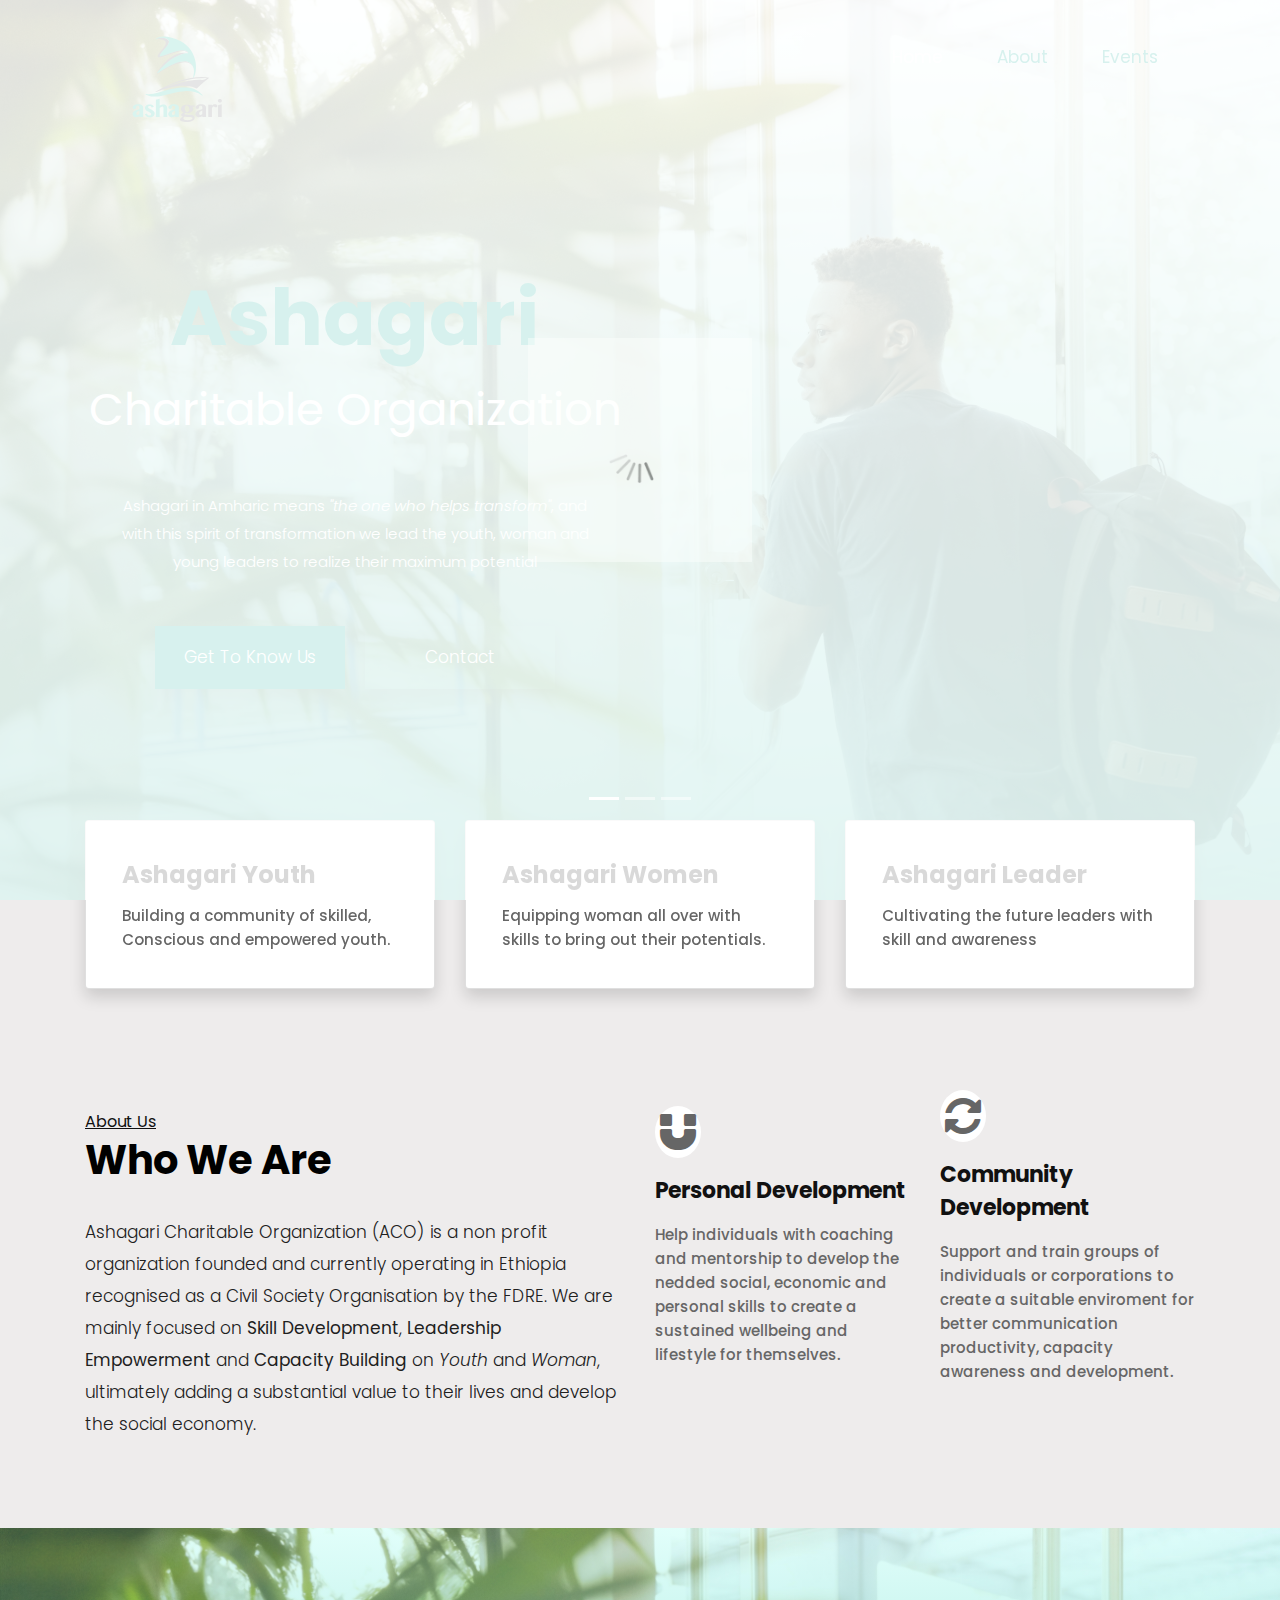
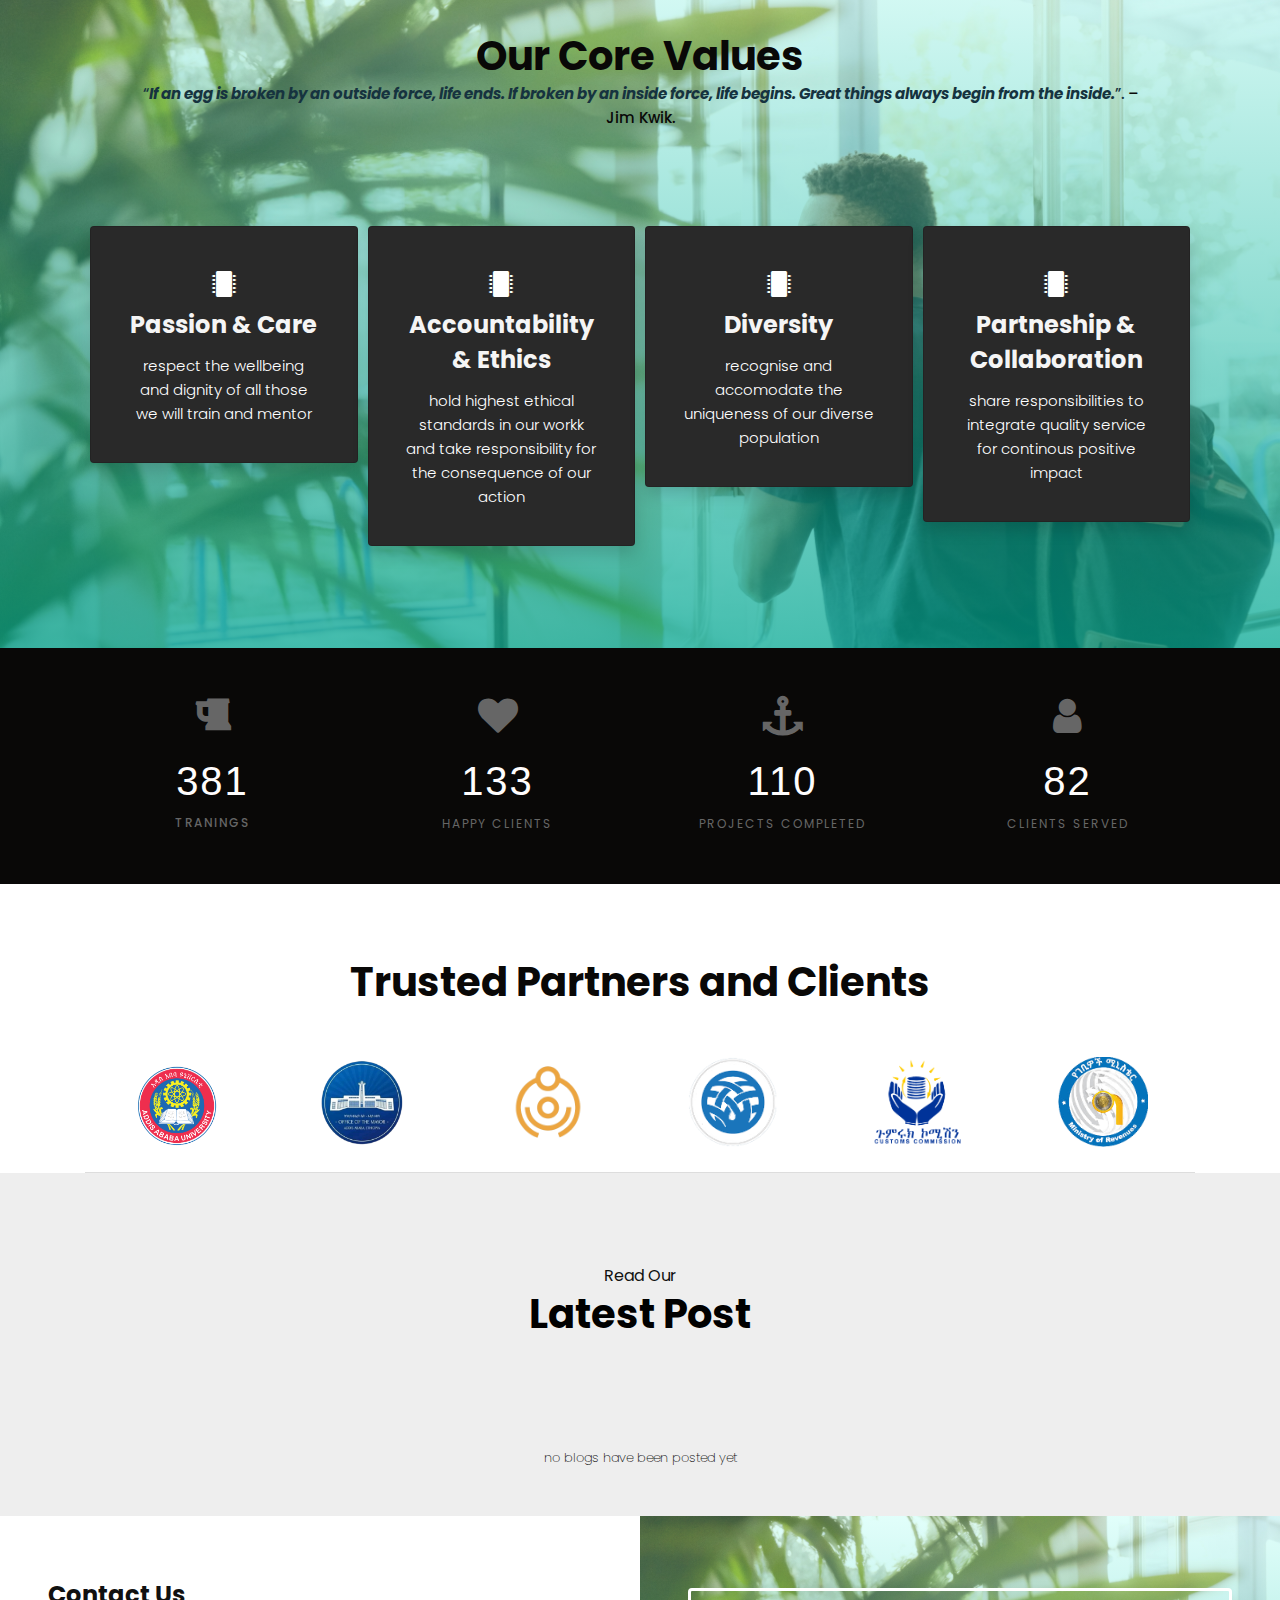
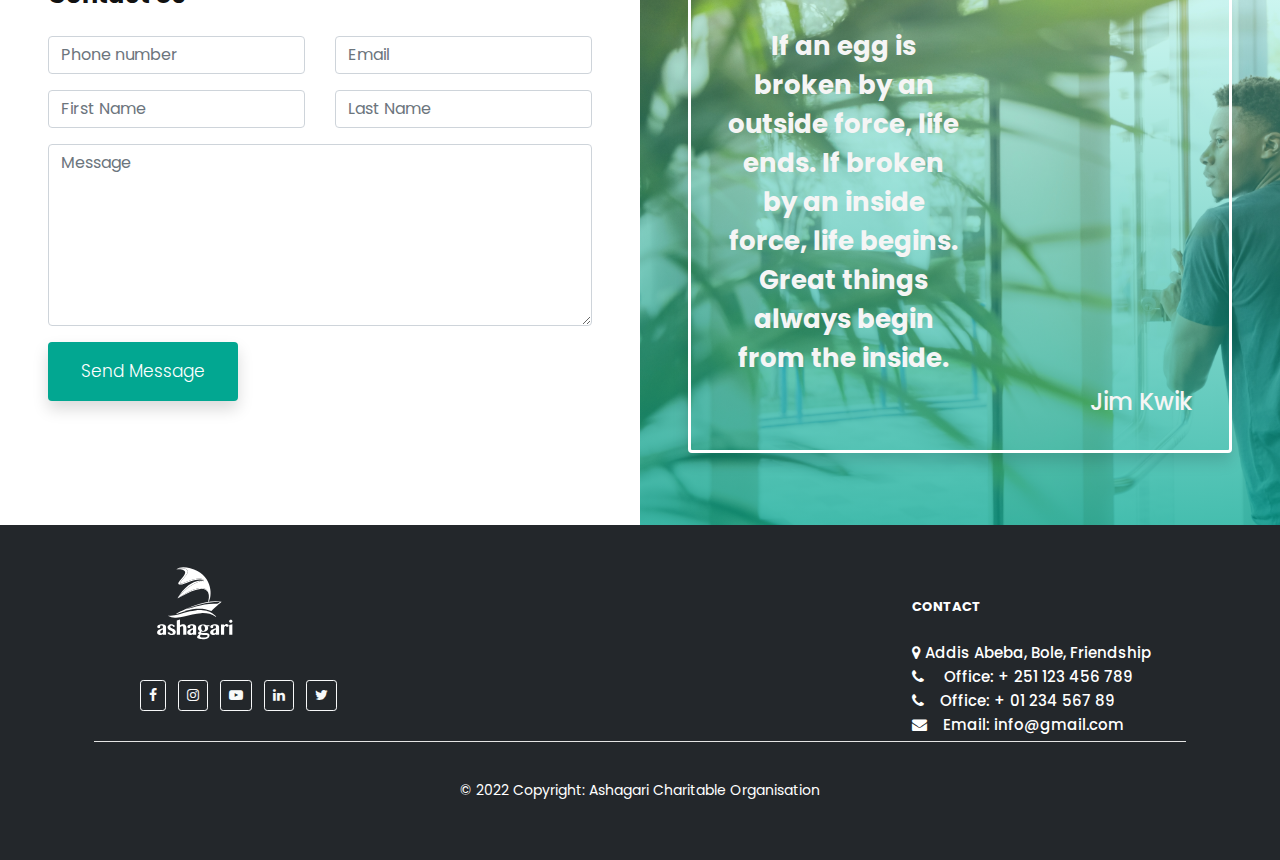
==== commit e4f7d33c: "third commit" ====
--- a/index.html
+++ b/index.html
@@ -50,7 +50,7 @@
                   <div class="full">
                      <div class="center-desk">
                         <div class="logo">
-                           <a href="index.html"><img src="images/logo.svg" width="50%" alt="#" /></a>
+                           <a href="index.html"><img src="images/logo.svg" width="70%" alt="#" /></a>
                         </div>
                      </div>
                   </div>
@@ -84,7 +84,105 @@
    <!-- end header -->
 
    <!-- banner -->
-   <section class="banner_main">
+
+   <div id="carousel" class="carousel slide hero-slides" data-ride="carousel">
+      <ol class="carousel-indicators margin_top_carousel ">
+      <li class="active" data-target="#carousel" data-slide-to="0"></li>
+      <li data-target="#carousel" data-slide-to="1"></li>
+      <li data-target="#carousel" data-slide-to="2"></li>
+      </ol>
+
+      
+      <div class="carousel-inner" role="listbox">
+      <div class="carousel-item active boat">
+         <div class="container h-100 d-none d-md-block">
+            <div class="row align-items-center h-100">
+            <div class="col-12 col-md-9 col-lg-7 col-xl-6">
+
+                  <div class="test_box">
+                     <div class="text-bg">
+                        <h1 class="mt-5 pt-5"><span style="font-size: 78px !important;">Ashagari</span> <span
+                              style="font-size: 45px !important; font-weight: 400 !important; color: white !important;">Charitable
+                              Organization</span></h1>
+                        <p class="mt-5" style="font-weight: 300 !important;">Ashagari in Amharic means <i>"the one who
+                              helps transform"</i>, and with this spirit of transformation we lead the youth, woman and
+                           young leaders to
+                           realize their maximum potential </p>
+                        <a class="read_more hero_btn shadow p-3 mx-2" href="#about">Get To Know Us</a>
+                        <a class="Donate-btn-outline  shadow p-3 mb-5 mx-2 hero_btn" href="#contact_section">Contact</a>
+                     </div>
+                  </div>
+
+
+               
+            </div>
+            </div>
+         </div>
+      </div>
+      <div class="carousel-item sea">
+         <div class="container h-100 d-none d-md-block">
+            <div class="row align-items-center h-100">
+            <div class="col-12 col-md-9 col-lg-7 col-xl-6">
+               
+               
+
+               <div class="test_box">
+                  <div class="text-bg">
+                     <h1 class="mt-5 pt-5"><span style="font-size: 78px !important;">Ashagari</span> <span
+                           style="font-size: 45px !important; font-weight: 400 !important; color: white !important;">Charitable
+                           Organization</span></h1>
+                     <p class="mt-5" style="font-weight: 300 !important;">Ashagari in Amharic means <i>"the one who
+                           helps transform"</i>, and with this spirit of transformation we lead the youth, woman and
+                        young leaders to
+                        realize their maximum potential </p>
+                     <a class="read_more hero_btn shadow p-3 mx-2" href="#about">Get To Know Us</a>
+                     <a class="Donate-btn-outline  shadow p-3 mb-5 mx-2 hero_btn" href="#contact_section">Contact</a>
+                  </div>
+               </div>
+
+
+            </div>
+            </div>
+         </div>
+      </div>
+      <div class="carousel-item river">
+         <div class="container h-100 d-none d-md-block">
+            <div class="row align-items-center h-100">
+            <div class="col-12 col-md-9 col-lg-7 col-xl-6">
+               
+               
+
+               <div class="test_box">
+                  <div class="text-bg">
+                     <h1 class="mt-5 pt-5"><span style="font-size: 78px !important;">Ashagari</span> <span
+                           style="font-size: 45px !important; font-weight: 400 !important; color: white !important;">Charitable
+                           Organization</span></h1>
+                     <p class="mt-5" style="font-weight: 300 !important;">Ashagari in Amharic means <i>"the one who
+                           helps transform"</i>, and with this spirit of transformation we lead the youth, woman and
+                        young leaders to
+                        realize their maximum potential </p>
+                     <a class="read_more hero_btn shadow p-3 mx-2" href="#about">Get To Know Us</a>
+                     <a class="Donate-btn-outline  shadow p-3 mb-5 mx-2 hero_btn" href="#contact_section">Contact</a>
+                  </div>
+               </div>
+
+
+            </div>
+            </div>
+         </div>
+      </div>
+      </div>
+      <a class="carousel-control-prev" href="#carousel" role="button" data-slide="prev">
+      <span class="carousel-control-prev-icon" aria-hidden="true"></span>
+      <span class="sr-only">Previous</span>
+      </a>
+      <a class="carousel-control-next" href="#carousel" role="button" data-slide="next">
+      <span class="carousel-control-next-icon" aria-hidden="true"></span>
+      <span class="sr-only">Next</span>
+      </a>
+   </div>
+
+   <!-- <section class="banner_main">
       <div class="container">
          <div class="row">
             <div class="col-md-6">
@@ -105,7 +203,7 @@
 
          </div>
       </div>
-   </section>
+   </section> -->
    <!-- end banner -->
 
    <!--- Cards-->
@@ -203,9 +301,7 @@
 
    <!--- Cards _ Two-->
 
-   <section class="banner_main card_two"
-      style="background-image:linear-gradient(to bottom, rgba(213, 255, 249, 0.43), rgba(194, 156, 73, 0.73)),
-      url('../ashagari/images/bg/bg-2.jpg'); background-repeat: no-repeat !important; background-size: cover !important;">
+   <section class="core_value_bg card_two">
       <div class="container">
          <div class="titlepage m-7 p-5">
             <h2 class="text-center">Our Core Values</h2>
@@ -281,8 +377,7 @@
 
 
    <!--Counter-->
-   <section class="wow fadeIn animated p-5"
-      style="background-color: #090807; visibility: visible; animation-name: fadeIn;">
+   <section class="stat_bg wow fadeIn animated p-5 " style=" background-color: #090807; visibility: visible; animation-name: fadeIn; ;"      >
       <div class="container">
          <div class="row">
             <!-- counter -->
@@ -340,27 +435,27 @@
          <div class="container">
             <div class="row">
                <div class="col-lg-2 col-md-4 col-6">
-                  <a href="#"><img src="../ashagari/images/clients/client1.png" class="img-fluid"
+                  <a href="#"><img src="/images/clients/client1.png" class="img-fluid"
                         style="height: 120px !important;" alt="Addis Ababa University"></a>
                </div>
                <div class="col-lg-2 col-md-4 col-6">
-                  <a href="#"><img src="../ashagari/images/clients/client2.png" class="img-fluid"
+                  <a href="#"><img src="/images/clients/client2.png" class="img-fluid"
                         style="height: 120px !important;" alt="Addis Ababa City Administration"></a>
                </div>
                <div class="col-lg-2 col-md-4 col-6">
-                  <a href="#"><img src="../ashagari/images/clients/client3.png" class="img-fluid"
+                  <a href="#"><img src="/images/clients/client3.png" class="img-fluid"
                         style="height: 120px !important;" alt="Ministry of Women and Children, FDRE"></a>
                </div>
                <div class="col-lg-2 col-md-4 col-6">
-                  <a href="#"><img src="../ashagari/images/clients/client4.png" class="img-fluid"
+                  <a href="#"><img src="/images/clients/client4.png" class="img-fluid"
                         style="height: 120px !important;" alt="Ministry of Health, FDRE"></a>
                </div>
                <div class="col-lg-2 col-md-4 col-6">
-                  <a href="#"><img src="../ashagari/images/clients/client7.png" class="img-fluid"
+                  <a href="#"><img src="/images/clients/client7.png" class="img-fluid"
                         style="height: 120px !important;" alt="Ministry of Revenues, FDRE"></a>
                </div>
                <div class="col-lg-2 col-md-4 col-6">
-                  <a href="#"><img src="../ashagari/images/clients/client6.png" class="img-fluid"
+                  <a href="#"><img src="/images/clients/client6.png" class="img-fluid"
                         style="height: 120px !important;" alt="Customs Commission, FDRE"></a>
                </div>
             </div>
@@ -580,15 +675,30 @@
             <!--Grid row-->
             <div class="row">
                <!-- Grid column -->
+
                <div class="col-md-3 col-lg-3 col-xl-3 mx-auto  ">
+               
+               
+                  <img src="/images/logo.svg" width="60%" style="display: inline-block;" class="filter-green"/>
+                  
+                  
+                  <div class="social-post text-center mx-auto my-4">
+                     <a href="#" class="btn btn-outline-light btn-sm mr-2"><i class="fa fa-2xs fa-facebook" aria-hidden="true"></i></a>
+                     <a href="#" class="btn btn-outline-light btn-sm mr-2"><i class="fa fa-2xs fa-instagram" aria-hidden="true"></i></a>
+                     <a href="#" class="btn btn-outline-light btn-sm mr-2"><i class="fa fa-2xs fa-youtube-play" aria-hidden="true"></i></a>
+                     <a href="#" class="btn btn-outline-light btn-sm mr-2"><i class="fa fa-2xs fa-linkedin" aria-hidden="true"></i></a>
+                     <a href="#" class="btn btn-outline-light btn-sm mr-2"><i class="fa fa-xs fa-twitter" aria-hidden="true"></i></a>
+                     
+                  </div>
+               </div>
+               <!-- <div class="col-md-3 col-lg-3 col-xl-3 mx-auto  ">
                   <img src="../ashagari/images/logo.svg" width="60%" style="display: inline-block;"
                      class="filter-green" />
 
                   <div class="social-post text-center mx-auto my-4">
                      <a href="https://www.facebook.com/AshagariConsulting" class="btn btn-outline-light btn-sm mr-2"><i
                            class="fa fa-2xs fa-facebook" aria-hidden="true"></i></a>
-                     <!-- <a href="" class="btn btn-outline-light btn-sm mr-2"><i class="fa fa-2xs fa-instagram"
-                              aria-hidden="true"></i></a> -->
+                     
                      <a href="https://www.youtube.com/channel/UCAtySlaYpbdJoyG8P1ncp2Q/sub?1"
                         class="btn btn-outline-light btn-sm mr-2"><i class="fa fa-2xs fa-youtube-play"
                            aria-hidden="true"></i></a>
@@ -598,7 +708,7 @@
                            class="fa fa-xs fa-telegram" aria-hidden="true"></i></a>
 
                   </div>
-               </div>
+               </div> -->
                <!-- Grid column -->
 
                <hr class="w-100 clearfix d-md-none" />
--- a/css/style.css
+++ b/css/style.css
@@ -255,7 +255,7 @@
 
 .navigation.navbar-dark .navbar-nav .nav-link {
      padding: 0px 27px;
-     color: #1e4f77;
+     color: #02A791;
      font-size: 17px;
      line-height: 20px;
 }
@@ -301,7 +301,7 @@
 .banner_main {
      position: relative;
      /* background: url(../images/Bg_banner.jpg); */
-     background-image: linear-gradient(to bottom, rgba(213, 255, 249, 0.26), rgba(194, 156, 73, 0.73)),
+     background-image: linear-gradient(to bottom, rgba(143, 253, 237, 0.26), rgba(2, 167, 145, 0.73)),
           url('../images/bg/bg-1.jpg');
 
      background-repeat: no-repeat;
@@ -314,11 +314,12 @@
 
 }
 
-.reg_banner_main {
+
+.core_value_bg {
      position: relative;
      /* background: url(../images/Bg_banner.jpg); */
-     background-image: linear-gradient(to bottom, rgba(213, 255, 249, 0.26), rgba(194, 156, 73, 0.73)),
-          url('../images/bg/bg-3.jpg');
+     background-image: linear-gradient(to bottom, rgba(143, 253, 237, 0.26), rgba(2, 167, 145, 0.73)),
+          url('../images/bg/bg-4.jpg');
 
      background-repeat: no-repeat;
      min-height: 720px;
@@ -327,13 +328,47 @@
      justify-content: center;
      align-content: center;
      align-items: center;
+}
+
+ 
+/*.stat_bg {
+     position: relative;
+     background: url(../images/bg/black_bg_pattern.jpg);
+     
+     background-image: linear-gradient(to bottom, rgba(143, 253, 237, 0.26), rgba(2, 167, 145, 0.73)),
+          url('../images/bg/bg-4.jpg');
+
+     background-repeat: no-repeat;
+     min-height: 720px;
+     background-size: cover !important;
+     display: flex;
+     justify-content: center;
+     align-content: center;
+     align-items: center;
+
+     
+} */
+
+.reg_banner_main {
+     position: relative;
+     /* background: url(../images/Bg_banner.jpg); */
+     background-image: linear-gradient(to bottom, rgba(143, 253, 237, 0.26), rgba(2, 167, 145, 0.73)),
+          url('../images/bg/bg-3.jpg');
+
+     background-repeat: no-repeat;
+     min-height: 720px;
+     background-size: cover !important;
+     display: flex;
+     justify-content: center;
+     align-content: center;
+     align-items: center;
 
 }
 
 .upcoming_banner_main {
      position: relative;
      /* background: url(../images/Bg_banner.jpg); */
-     background-image: linear-gradient(to bottom, rgba(213, 255, 249, 0.26), rgba(194, 156, 73, 0.73)),
+     background-image: linear-gradient(to bottom, rgba(143, 253, 237, 0.26), rgba(2, 167, 145, 0.73)),
           url('../images/events/event_poster.jpg');
 
      background-repeat: no-repeat;
@@ -351,8 +386,8 @@
 .contact_banner {
      position: relative;
      /* background: url(../images/Bg_banner.jpg); */
-     background-image: linear-gradient(to bottom, rgba(213, 255, 249, 0.43), rgba(194, 156, 73, 0.73)),
-          url('../images/bg/bg-3.jpg');
+     background-image: linear-gradient(to bottom, rgba(143, 253, 237, 0.26), rgba(2, 167, 145, 0.73)),
+          url('../images/bg/bg-4.jpg');
 
      background-repeat: no-repeat;
 
@@ -378,7 +413,7 @@
 }
 
 .text-bg h1 span {
-     color: #1e4f77;
+     color: #02A791;
 }
 
 .text-bg p {
@@ -446,7 +481,7 @@
 
 .Donate-btn-outline {
      font-size: 17px;
-     background-color: #1e4f7700;
+     background-color: #02A79100;
      color: #fff;
      padding: 13px 0px;
      width: 100%;
@@ -470,7 +505,7 @@
 
 .read_more {
      font-size: 17px;
-     background-color: #1e4f77;
+     background-color: #02A791;
      color: #fff;
      padding: 13px 0px;
      width: 100%;
@@ -773,7 +808,7 @@
 
 .footer {
      position: relative;
-     background: #1e4f77;
+     background: #02A791;
      padding-top: 95px;
 
 }
@@ -870,7 +905,7 @@
      font-size: 25px;
      border-radius: 30px;
      margin: 0 3px;
-     color: #1e4f77;
+     color: #02A791;
 }
 
 ul.social_icon li a:hover {
@@ -1047,14 +1082,15 @@
      max-width: 85%;
      padding: 15px 0;
      transition: all 0.3s ease-in-out;
-     -webkit-filter: grayscale(100);
+     /* -webkit-filter: grayscale(100);
      -moz-filter: grayscale(100);
-     filter: grayscale(100);
+      */
 }
 
 .logo-list img:hover {
      filter: none;
-     transform: scale(1.2);
+     transform: scale(1.5);
+     
      -webkit-filter: none;
      -moz-filter: none;
 }
@@ -1179,7 +1215,7 @@
 }
 
 .button {
-     background: #1e4f77;
+     background: #02A791;
      ;
 }
 
@@ -1270,15 +1306,15 @@
 }
 
 #carousel .carousel-item.boat {
-     background-image: linear-gradient(to bottom, rgba(213, 255, 249, 0.15), rgba(194, 156, 73, 0.73)), url("../images/about/1.jpg");
+     background-image: linear-gradient(to bottom, rgba(213, 255, 249, 0.15), rgba(2, 167, 145, 0.73)), url("/images/about/1.jpg");
 }
 
 #carousel .carousel-item.sea {
-     background-image: linear-gradient(to bottom, rgba(213, 255, 249, 0.26), rgba(194, 156, 73, 0.73)), url("../images/about/2.jpg");
+     background-image: linear-gradient(to bottom, rgba(213, 255, 249, 0.15), rgba(2, 167, 145, 0.73)), url("/images/about/4.jpg");
 }
 
 #carousel .carousel-item.river {
-     background-image: linear-gradient(to bottom, rgba(213, 255, 249, 0.26), rgba(194, 156, 73, 0.73)), url("../images/about/4.jpg");
+     background-image: linear-gradient(to bottom, rgba(213, 255, 249, 0.15), rgba(2, 167, 145, 0.73)), url("/images/about/3.jpg");
 }
 
 #carousel .carousel-item {
--- a/css/responsive.css
+++ b/css/responsive.css
@@ -115,7 +115,7 @@
         padding-top: 12px;
     }
     .navigation .navbar-collapse {
-        background: #1e4f77;
+        background: #02A791;
         padding: 20px;
         margin-top: 70px;
         position: absolute;
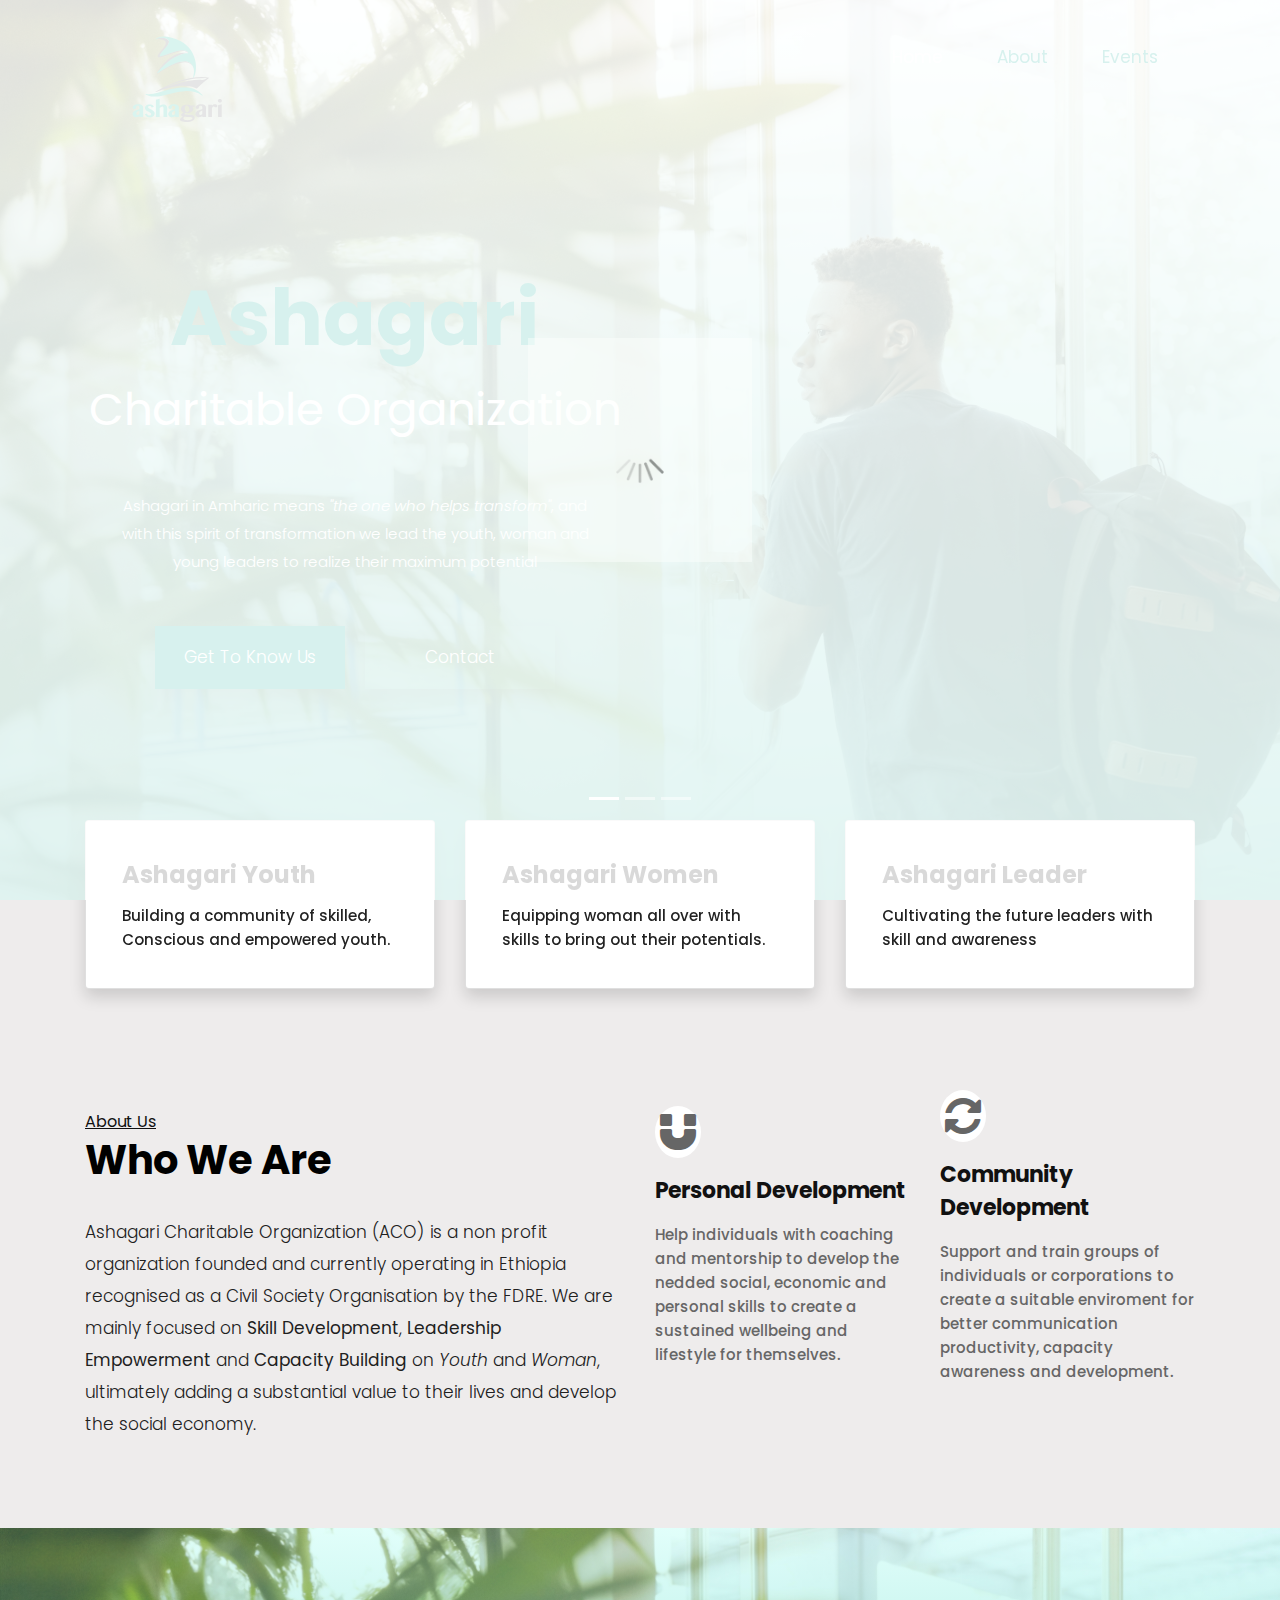
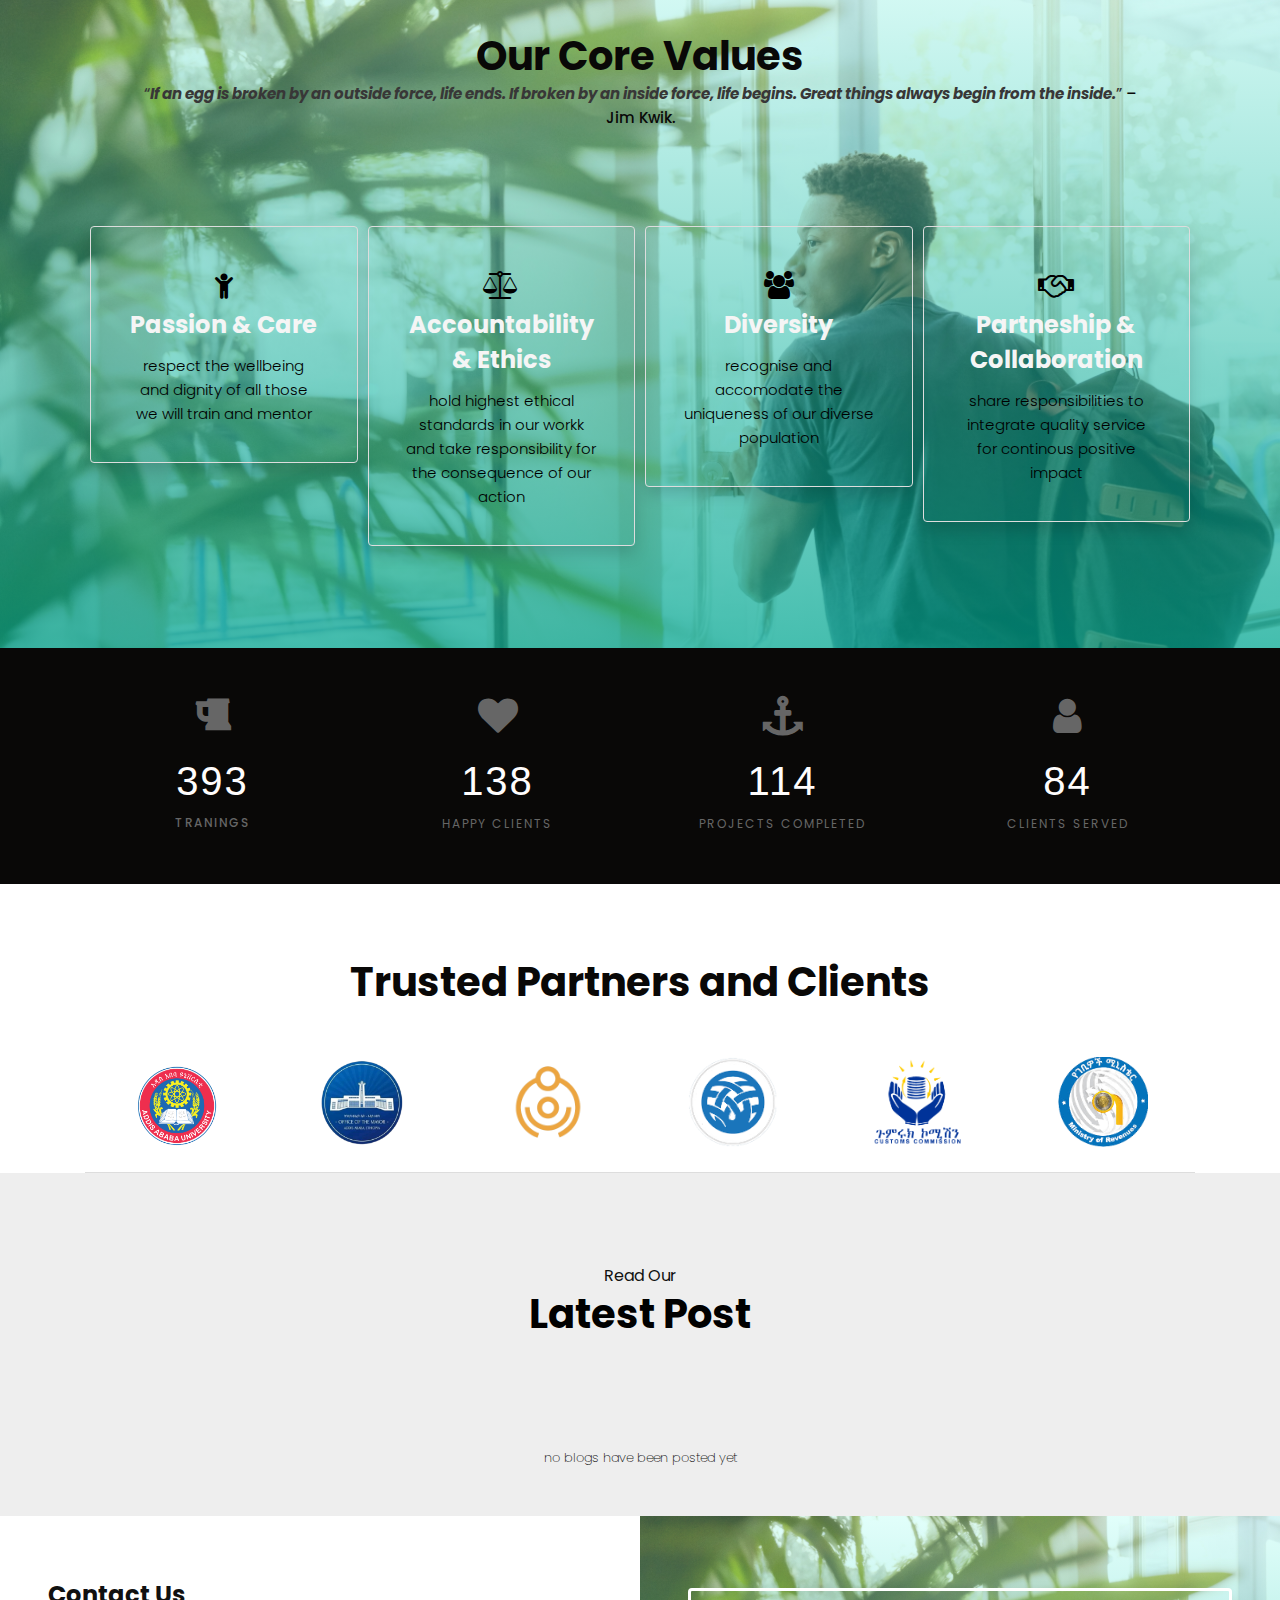
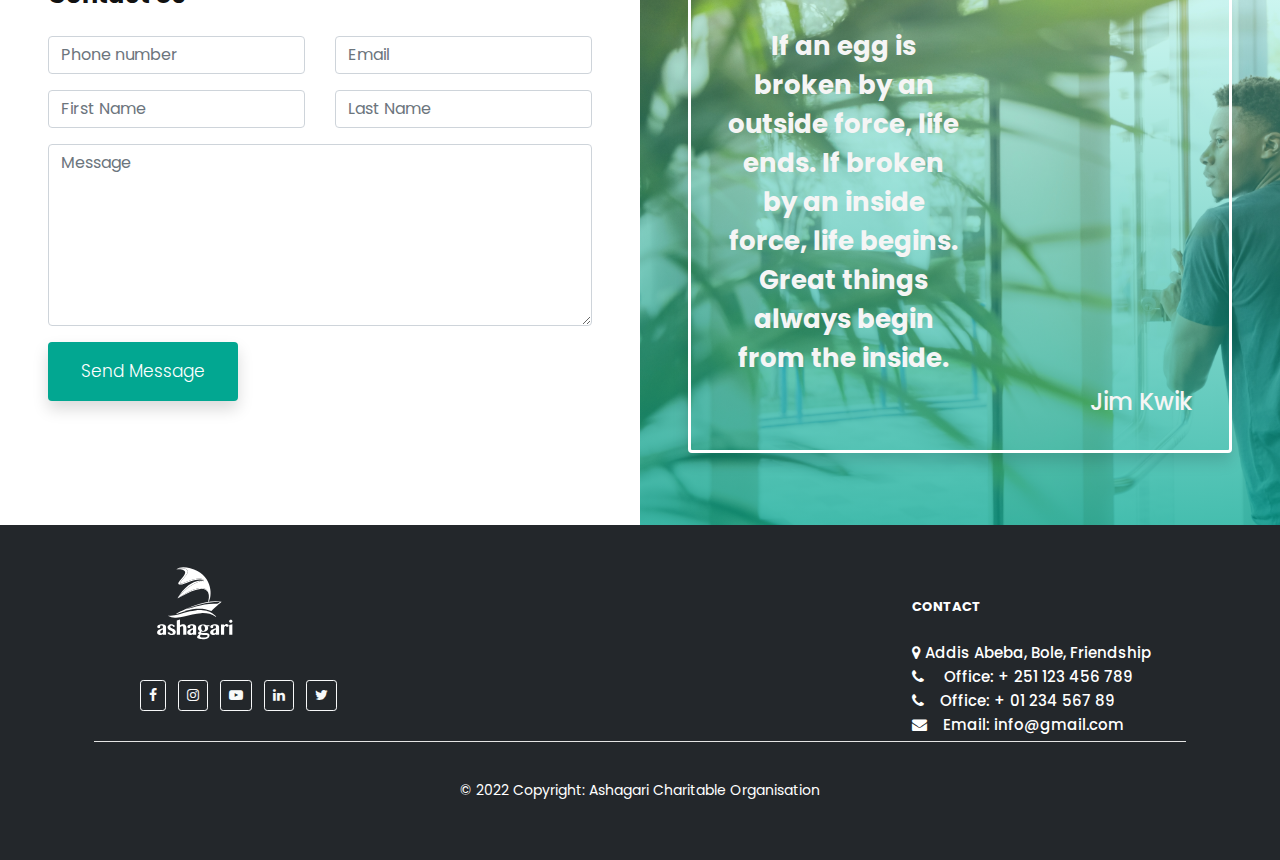
==== commit fead3475: "fivth commit - cards updated" ====
--- a/index.html
+++ b/index.html
@@ -211,39 +211,45 @@
       <div class="container">
          <div class="row ">
             <div class="col-lg-4 mb-4 margin_top_lil">
-               <div class="card d-inline-flex  shadow p-3 mb-5 bg-white rounded">
+               <div class="card d-inline-flex  shadow p-3 mb-5 bg-white rounded card_zoom">
                   <!-- <img class="card-img-top" src="/images/shipping.png" style="width: 30%;" alt=""> -->
                   <div class="card-body">
+                     <a href="ashagari_youth.html" class="stretched-link">
                      <h1 class="card-title" style="font-weight: bold;">Ashagari Youth</h1>
                      <p class="card-text">
                         Building a community of skilled, Conscious and empowered youth.
-                     </p>
+                     </p></a>
 
                   </div>
                </div>
             </div>
 
             <div class="col-lg-4 mb-4 margin_top_lil">
-               <div class="card d-inline-flex  shadow p-3 mb-5 bg-white rounded">
+               <div class="card d-inline-flex  shadow p-3 mb-5 bg-white rounded card_zoom">
                   <!-- <img class="card-img-top" src="/images/shipping.png" style="width: 30%;" alt=""> -->
                   <div class="card-body">
+                     <a href="ashagari_woman.html"> 
+
                      <h1 class="card-title" style="font-weight: bold;">Ashagari Women</h1>
                      <p class="card-text">
                         Equipping woman all over with skills to bring out their potentials.
-                     </p>
+                     </p></a>
                   </div>
                </div>
             </div>
 
             <div class="col-lg-4 mb-4 mt-n10px margin_top_lil">
-               <div class="card d-inline-flex  shadow p-3 mb-5 bg-white rounded">
+               <div class="card d-inline-flex  shadow p-3 mb-5 bg-white rounded card_zoom">
                   <!-- <img class="card-img-top" src="/images/shipping.png" style="width: 30%;" alt=""> -->
                   <div class="card-body">
+                     <a href="ashagari_leader.html">
+
                      <h1 class="card-title" style="font-weight: bold;">Ashagari Leader</h1>
                      <p class="card-text">
                         Cultivating the future leaders with skill and awareness
                      </p>
-
+                     </a>
+                     
                   </div>
                </div>
             </div>
@@ -305,10 +311,9 @@
       <div class="container">
          <div class="titlepage m-7 p-5">
             <h2 class="text-center">Our Core Values</h2>
-            <p class="text-center mx-auto pb-5 fs-2x" style="color: rgb(22, 51, 63) !important;">“<span
+            <p class="text-center mx-auto pb-5 fs-2x" style="color: rgb(56, 55, 55) !important;">“<span
                   style="font-style: italic !important; font-weight: 700 !important;">If an egg is broken by an
-                  outside force, life ends. If broken
-                  by an inside force, life begins. Great things always begin from the inside.</span>”. <span
+                  outside force, life ends. If broken by an inside force, life begins. Great things always begin from the inside.</span>” <span
                   style="color: #090807;">– Jim Kwik.</span></p>
 
          </div>
@@ -318,7 +323,7 @@
             <div class="col" style="margin-left: 5px !important; margin-right: 5px !important; padding: 0 !important;">
                <div class="card shadow p-3 mb-5 card_bg rounded">
                   <div class="card-body">
-                     <i class="fa fa-microchip fa-5x p-2 " aria-hidden="true" style="text-align: center;
+                     <i class="fa fa-child fa-5x p-2 " aria-hidden="true" style="text-align: center;
                         width: 100%; font-size: 28px !important;"></i>
                      <h1 class="card_title ">Passion & Care</h1>
                      <p class="card-text center"
@@ -332,7 +337,7 @@
             <div class="col" style="margin-left: 5px !important; margin-right: 5px !important; padding: 0 !important;">
                <div class="card shadow p-3 mb-5 card_bg rounded">
                   <div class="card-body">
-                     <i class="fa fa-microchip fa-5x p-2 " aria-hidden="true" style="text-align: center;
+                     <i class="fa fa-balance-scale fa-5x p-2 " aria-hidden="true" style="text-align: center;
                         width: 100%; font-size: 28px !important;"></i>
                      <h1 class="card_title ">Accountability & Ethics</h1>
                      <p class="card-text center"
@@ -347,7 +352,7 @@
             <div class="col" style="margin-left: 5px !important; margin-right: 5px !important; padding: 0 !important;">
                <div class="card shadow p-3 mb-5 card_bg rounded">
                   <div class="card-body">
-                     <i class="fa fa-microchip fa-5x p-2 " aria-hidden="true" style="text-align: center;
+                     <i class="fa fa-users fa-5x p-2 " aria-hidden="true" style="text-align: center;
                         width: 100%; font-size: 28px !important;"></i>
                      <h1 class="card_title ">Diversity</h1>
                      <p class="card-text center"
@@ -361,7 +366,7 @@
             <div class="col" style="margin-left: 5px !important; margin-right: 5px !important; padding: 0 !important;">
                <div class="card shadow p-3 mb-5 card_bg rounded">
                   <div class="card-body">
-                     <i class="fa fa-microchip fa-5x p-2 " aria-hidden="true" style="text-align: center;
+                     <i class="fa fa-handshake-o fa-5x p-2 " aria-hidden="true" style="text-align: center;
                         width: 100%; font-size: 28px !important;"></i>
                      <h1 class="card_title ">Partneship & Collaboration</h1>
                      <p class="card-text center"
--- a/css/style.css
+++ b/css/style.css
@@ -314,8 +314,7 @@
 
 }
 
-
-.core_value_bg {
+.banner_main_static {
      position: relative;
      /* background: url(../images/Bg_banner.jpg); */
      background-image: linear-gradient(to bottom, rgba(143, 253, 237, 0.26), rgba(2, 167, 145, 0.73)),
@@ -328,13 +327,12 @@
      justify-content: center;
      align-content: center;
      align-items: center;
-}
-
- 
-/*.stat_bg {
-     position: relative;
-     background: url(../images/bg/black_bg_pattern.jpg);
-     
+
+}
+
+.core_value_bg {
+     position: relative;
+     /* background: url(../images/Bg_banner.jpg); */
      background-image: linear-gradient(to bottom, rgba(143, 253, 237, 0.26), rgba(2, 167, 145, 0.73)),
           url('../images/bg/bg-4.jpg');
 
@@ -345,15 +343,15 @@
      justify-content: center;
      align-content: center;
      align-items: center;
-
+}
+
+ 
+/*.stat_bg {
+     position: relative;
+     background: url(../images/bg/black_bg_pattern.jpg);
      
-} */
-
-.reg_banner_main {
-     position: relative;
-     /* background: url(../images/Bg_banner.jpg); */
      background-image: linear-gradient(to bottom, rgba(143, 253, 237, 0.26), rgba(2, 167, 145, 0.73)),
-          url('../images/bg/bg-3.jpg');
+          url('../images/bg/bg-4.jpg');
 
      background-repeat: no-repeat;
      min-height: 720px;
@@ -363,6 +361,23 @@
      align-content: center;
      align-items: center;
 
+     
+} */
+
+.reg_banner_main {
+     position: relative;
+     /* background: url(../images/Bg_banner.jpg); */
+     background-image: linear-gradient(to bottom, rgba(143, 253, 237, 0.26), rgba(2, 167, 145, 0.73)),
+          url('../images/bg/bg-3.jpg');
+
+     background-repeat: no-repeat;
+     min-height: 720px;
+     background-size: cover !important;
+     display: flex;
+     justify-content: center;
+     align-content: center;
+     align-items: center;
+
 }
 
 .upcoming_banner_main {
@@ -533,16 +548,38 @@
 }
 
 .card_bg {
-     background: #292929;
-     color: #fff;
-
-}
+     background: #29292900;
+     color: rgb(0, 0, 0);
+     box-shadow: #24262b;
+     border-radius: 10px;
+     border-color: #ddd;
+
+}
+
+.card_zoom {
+     transition: transform 0.2s ease;
+     
+     margin-bottom: 1.5em;
+   }
+   .card_zoom:hover {
+     transform: scale(1.1);
+   }
 
 .card_title {
      font-weight: bold;
      text-align: center;
      color: whitesmoke;
 }
+.card-gradient-custom {
+     /* fallback for old browsers */
+     background: #37ecba;
+   
+     /* Chrome 10-25, Safari 5.1-6 */
+     background: -webkit-linear-gradient(to right, rgba(55, 236, 186, 0.55), rgba(114, 175, 211, 0.55));
+   
+     /* W3C, IE 10+/ Edge, Firefox 16+, Chrome 26+, Opera 12+, Safari 7+ */
+     background: linear-gradient(to right, rgba(55, 236, 186, 0.55), rgba(114, 175, 211, 0.55))
+   }
 
 .videos img {
      width: 100%;
